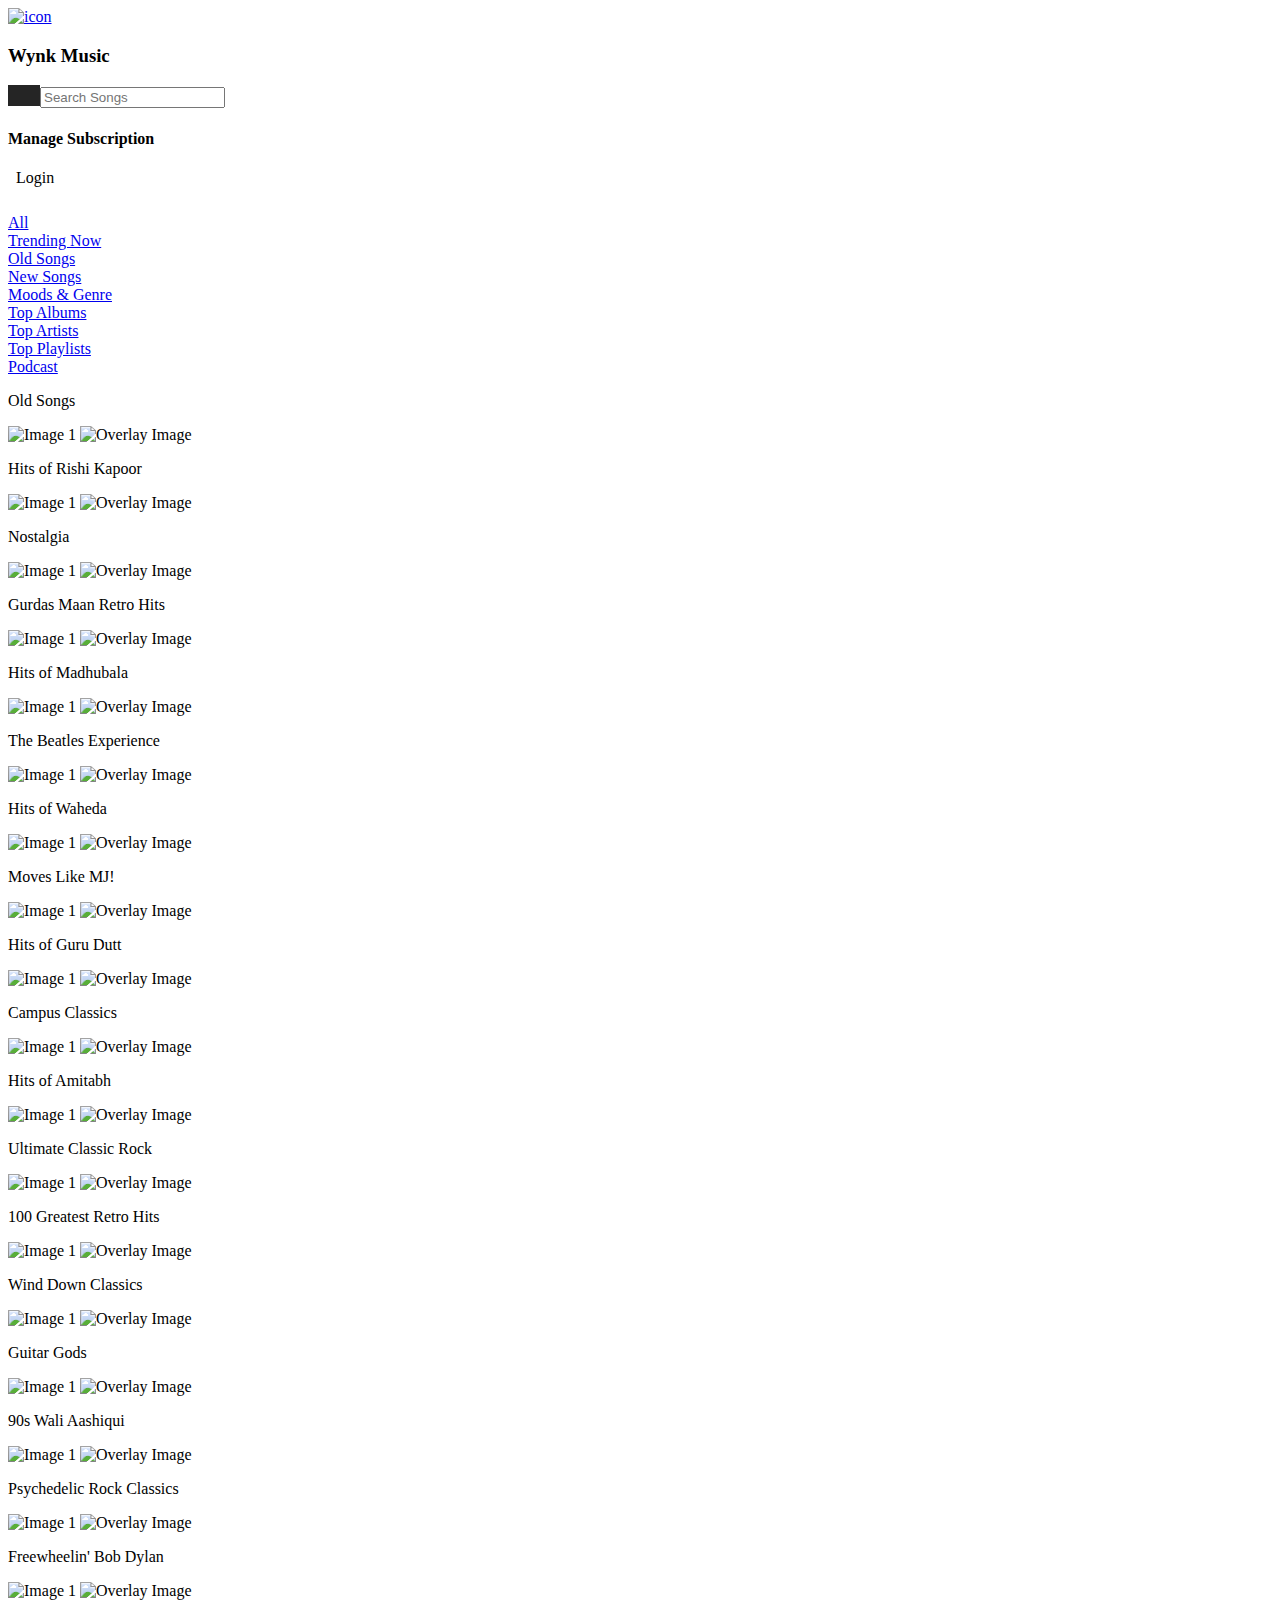
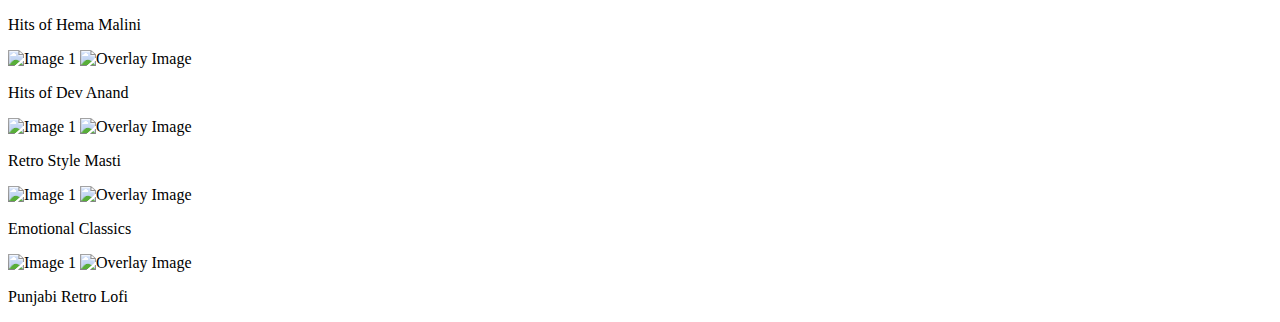
==== index.html @ 6cd2fac3 "Create index.html" ====
<!DOCTYPE html>
<html lang="en">

<head>
    <meta charset="UTF-8">
    <meta http-equiv="X-UA-Compatible" content="IE=edge">
    <meta name="viewport" content="width=device-width, initial-scale=1.0">
    <title>Old Songs-Play & Download Old Mp3 Songs for Free | WynkMusic
    </title>
    <link rel="stylesheet" href="style.css">
    <link rel="stylesheet" href="https://cdnjs.cloudflare.com/ajax/libs/font-awesome/6.4.2/css/all.min.css" integrity="sha512-z3gLpd7yknf1YoNbCzqRKc4qyor8gaKU1qmn+CShxbuBusANI9QpRohGBreCFkKxLhei6S9CQXFEbbKuqLg0DA==" crossorigin="anonymous" referrerpolicy="no-referrer" />
</head>

<body>
    <!-- header start -->
    <nav class="B-header">
        <!-- 1st navbar -->
            <div class="Bupper-nav">
                <div class="Blogo">
                    <a href="#"><img src="https://asset.brandfetch.io/idhXjxLF9g/idxvsamq5q.png?updated=1674455441748" alt="icon" class="img"></a>
                    <h3>Wynk Music
                    </h3>
                </div>
                <div class="Bnav-content">
                    <div class="input">
                        <i class="fa-solid fa-magnifying-glass " style="color: rgb(176,176,184); border-left: 2px; padding-left: 1rem;margin-right: 0;padding-right: 1rem; font-size: larger; background-color:rgb(37,37,37);"></i>
                        <input type="search" placeholder="Search Songs">
                    </div>
                    <div class="B-Manage">
                        <div class="rupee">
                            <i class="fa-solid fa-indian-rupee-sign" style="color: rgb(233,233,233); border-bottom:solid 2px 9e9d9d; border-radius: 10%; font-size:xx-small;"></i>
                        </div>
                        
                        <h4>Manage Subscription</h4>
                    </div>
                    <div class="login">
                        <div>
                        <i class="fa-regular fa-user" style="color: rgb(253,253,253); padding-right: 0.5rem;"></i>
                        Login
                        </div>
                        <i class="fa-solid fa-bars icon" style="color: rgb(255,255,255); font-size: 1.5rem; margin-left: 0.7rem;"></i>
                    </div>
                </div>
               
            </div>
        <!-- 2nd navbar -->
            <div class="Blower-nav">
                <div class="Bmenu">
                    <div class="Blist">
                        <a href="#" class="Bhome">
                            All
                        </a>
                    </div>
                    <div class="Blist">
                        <a href="#">
                            Trending Now
                        </a>
                    </div>
                    <div class="Blist">
                        <a href="#">
                            Old Songs
                        </a>
                    </div>
                    <div class="Blist">
                        <a href="#">
                            New Songs
                        </a>
                    </div>
                    <div class="Blistt">
                        <a href="#">
                            Moods & Genre
                            <i class="fa-solid fa-angle-down" style="color: #bfbfc0;"></i>
                        </a>
                    </div>
                    <div class="Blist">
                        <a href="#">
                            Top Albums
                        </a>
                        <i class="fa-solid fa-angle-down" style="color: #bfbfc0;"></i>
                    </div>
                    <div class="Blist">
                        <a href="#">
                            Top Artists
                        </a>
                    </div>
                    <div class="Blist">
                        <a href="#">
                            Top Playlists
                        </a>
                        <i class="fa-solid fa-angle-down" style="color: #bfbfc0;"></i>
                    </div>
                    <div class="Blist">
                        <a href="#">
                            Podcast
                        </a>
                    </div>
      
                </div>
            </div>
      
        </nav>
      
    <!-- header end -->


    <div class="old-songs">
        <p>Old Songs</p>
    </div>

    <div class="container">
        <div class="row">
            <div class="image-container">
                <img src="images/1.png" alt="Image 1" alt="Base Image" class="base-image">
                <img src="images/output-onlinepngtools.png" alt="Overlay Image" class="overlay-image">
                <p>Hits of Rishi Kapoor</p>
            </div>
            <div class="image-container">
                <img src="images/2.png" alt="Image 1" alt="Base Image" class="base-image">
                <img src="images/output-onlinepngtools.png" alt="Overlay Image" class="overlay-image">
                <p>Nostalgia</p>
            </div>
            <div class="image-container">
                <img src="images/3.png" alt="Image 1" alt="Base Image" class="base-image">
                <img src="images/output-onlinepngtools.png" alt="Overlay Image" class="overlay-image">
                <p>Gurdas Maan Retro Hits</p>
            </div>
            <div class="image-container">
                <img src="images/4.png" alt="Image 1" alt="Base Image" class="base-image">
                <img src="images/output-onlinepngtools.png" alt="Overlay Image" class="overlay-image">
                <p>Hits of Madhubala</p>
            </div>
            <div class="image-container">
                <img src="images/5.png" alt="Image 1" alt="Base Image" class="base-image">
                <img src="images/output-onlinepngtools.png" alt="Overlay Image" class="overlay-image">
                <p>The Beatles Experience</p>
            </div>
            <div class="image-container">
                <img src="images/6.png" alt="Image 1" alt="Base Image" class="base-image">
                <img src="images/output-onlinepngtools.png" alt="Overlay Image" class="overlay-image">
                <p>Hits of Waheda</p>
            </div>
        </div>

        <div class="row">
            <div class="image-container">
                <img src="images/7.png" alt="Image 1" alt="Base Image" class="base-image">
                <img src="images/output-onlinepngtools.png" alt="Overlay Image" class="overlay-image">
                <p>Moves Like MJ!</p>
            </div>
            <div class="image-container">
                <img src="images/8.png" alt="Image 1" alt="Base Image" class="base-image">
                <img src="images/output-onlinepngtools.png" alt="Overlay Image" class="overlay-image">
                <p>Hits of Guru Dutt</p>
            </div>
            <div class="image-container">
                <img src="images/9.png" alt="Image 1" alt="Base Image" class="base-image">
                <img src="images/output-onlinepngtools.png" alt="Overlay Image" class="overlay-image">
                <p>Campus Classics</p>
            </div>
            <div class="image-container">
                <img src="images/10.png" alt="Image 1" alt="Base Image" class="base-image">
                <img src="images/output-onlinepngtools.png" alt="Overlay Image" class="overlay-image">
                <p>Hits of Amitabh</p>
            </div>
            <div class="image-container">
                <img src="images/11.png" alt="Image 1" alt="Base Image" class="base-image">
                <img src="images/output-onlinepngtools.png" alt="Overlay Image" class="overlay-image">
                <p>Ultimate Classic Rock</p>
            </div>
            <div class="image-container">
                <img src="images/12.png" alt="Image 1" alt="Base Image" class="base-image">
                <img src="images/output-onlinepngtools.png" alt="Overlay Image" class="overlay-image">
                <p>100 Greatest Retro Hits</p>
            </div>
        </div>

        <div class="row">
            <div class="image-container">
                <img src="images/13.png" alt="Image 1" alt="Base Image" class="base-image">
                <img src="images/output-onlinepngtools.png" alt="Overlay Image" class="overlay-image">
                <p>Wind Down Classics</p>
            </div>
            <div class="image-container">
                <img src="images/14.png" alt="Image 1" alt="Base Image" class="base-image">
                <img src="images/output-onlinepngtools.png" alt="Overlay Image" class="overlay-image">
                <p>Guitar Gods</p>
            </div>
            <div class="image-container">
                <img src="images/15.png" alt="Image 1" alt="Base Image" class="base-image">
                <img src="images/output-onlinepngtools.png" alt="Overlay Image" class="overlay-image">
                <p>90s Wali Aashiqui</p>
            </div>
            <div class="image-container">
                <img src="images/16.png" alt="Image 1" alt="Base Image" class="base-image">
                <img src="images/output-onlinepngtools.png" alt="Overlay Image" class="overlay-image">
                <p>Psychedelic Rock Classics</p>
            </div>
            <div class="image-container">
                <img src="images/17.png" alt="Image 1" alt="Base Image" class="base-image">
                <img src="images/output-onlinepngtools.png" alt="Overlay Image" class="overlay-image">
                <p>Freewheelin' Bob Dylan</p>
            </div>
            <div class="image-container">
                <img src="images/18.png" alt="Image 1" alt="Base Image" class="base-image">
                <img src="images/output-onlinepngtools.png" alt="Overlay Image" class="overlay-image">
                <p>Hits of Hema Malini</p>
            </div>
        </div>

        <div class="row">
            <div class="image-container">
                <img src="images/19.png" alt="Image 1" alt="Base Image" class="base-image">
                <img src="images/output-onlinepngtools.png" alt="Overlay Image" class="overlay-image">
                <p>Hits of Dev Anand</p>
            </div>
            <div class="image-container">
                <img src="images/20.png" alt="Image 1" alt="Base Image" class="base-image">
                <img src="images/output-onlinepngtools.png" alt="Overlay Image" class="overlay-image">
                <p>Retro Style Masti</p>
            </div>
            <div class="image-container">
                <img src="images/21.png" alt="Image 1" alt="Base Image" class="base-image">
                <img src="images/output-onlinepngtools.png" alt="Overlay Image" class="overlay-image">
                <p>Emotional Classics</p>
            </div>
            <div class="image-container">
                <img src="images/22.png" alt="Image 1" alt="Base Image" class="base-image">
                <img src="images/output-onlinepngtools.png" alt="Overlay Image" class="overlay-image">
                <p>Punjabi Retro Lofi</p>
            </div>
        </div>
    </div>


</body>

</html>
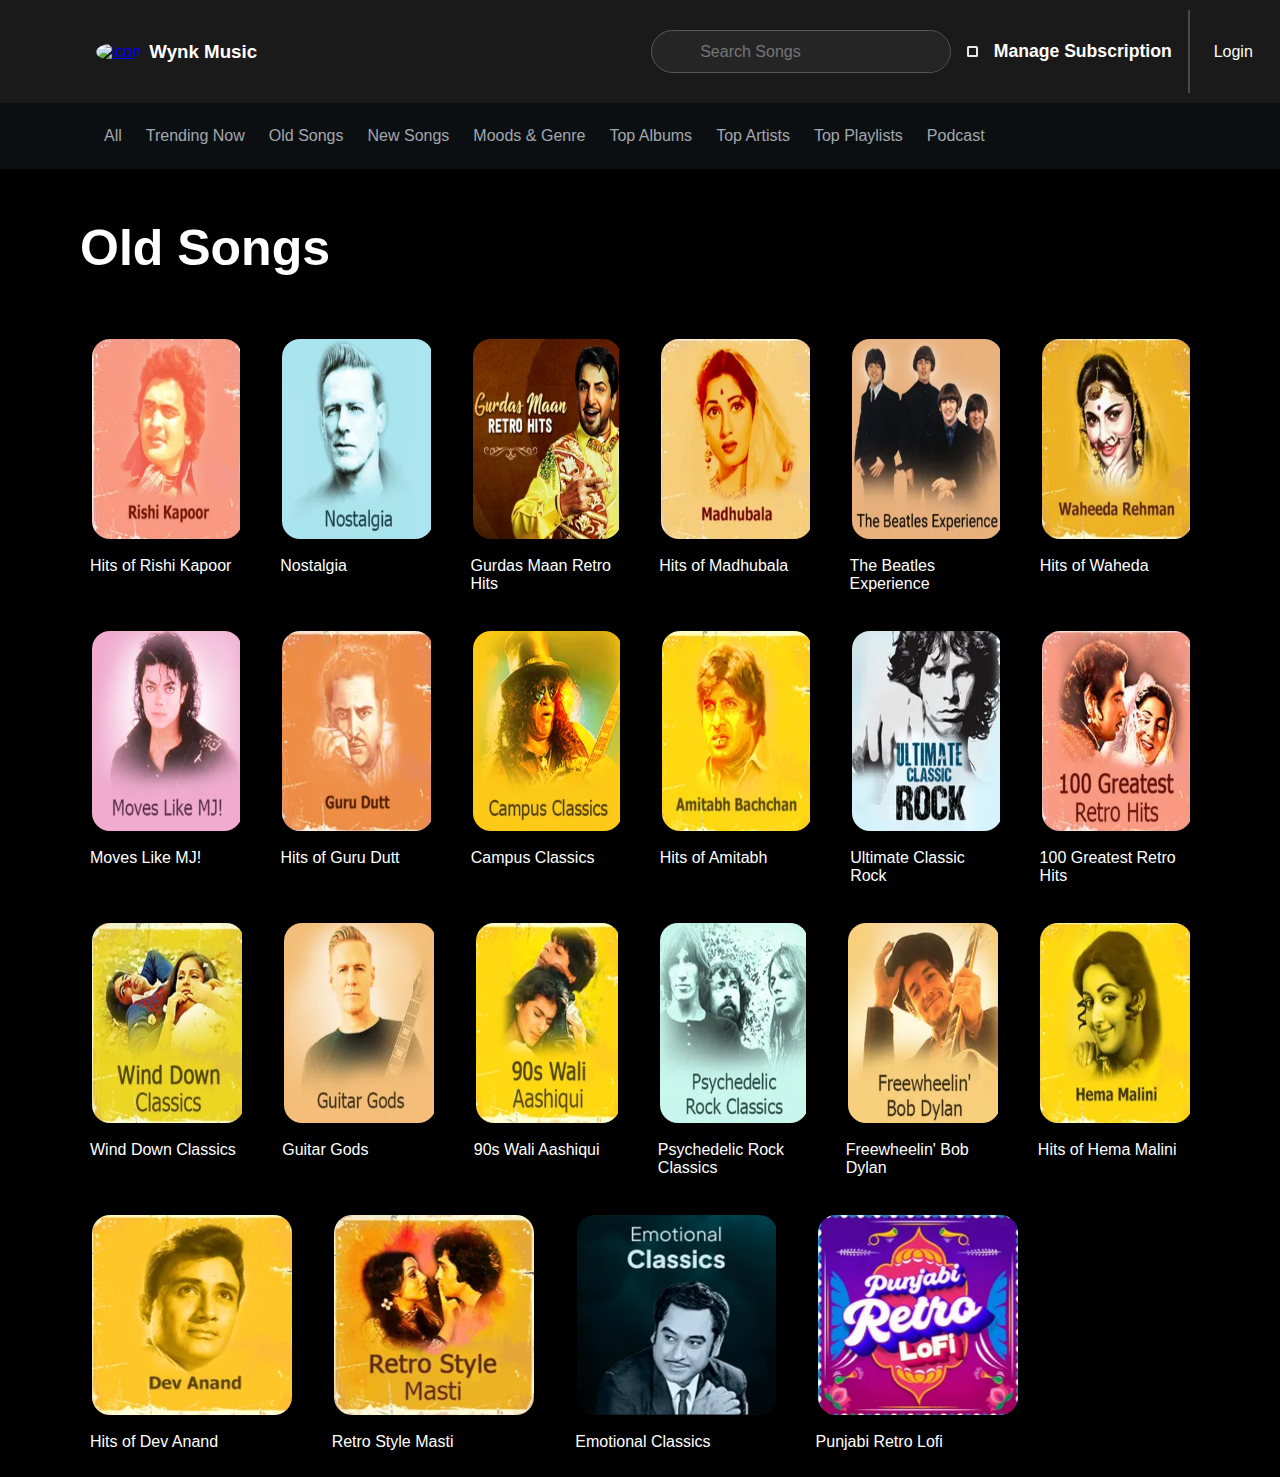
==== commit b89376be: "Update index.html" ====
--- a/index.html
+++ b/index.html
@@ -62,7 +62,7 @@
                         </a>
                     </div>
                     <div class="Blist">
-                        <a href="#">
+                        <a href="newSong.html">
                             New Songs
                         </a>
                     </div>
--- a/style.css
+++ b/style.css
@@ -0,0 +1,190 @@
+/* heade0r */
+.B-header{
+    width: 100%;
+    /* position: sticky; */
+    top:0;
+    /* background-color: rgba(0, 0, 0, 0.925); */
+}
+.B-header .Bupper-nav{
+    display: flex;
+    align-items: center;
+    justify-content: space-between;
+    width: 100%;
+    padding:0.6rem ;
+    padding-left: 6rem;
+    color: white;
+  /* background-image: linear-gradient(180deg,#1c1c1c,#1c1b1b 42.69%,#161616); */
+  background-color: rgb(27,26,26);  
+}
+.B-header .Blower-nav{
+    width: 100%;
+    background-color:rgb(12,15,18);
+    /* box-shadow: 10px 10px 5px rgb(8, 8, 8); */
+    padding-left: 5rem;
+}
+.B-header .Bupper-nav .Blogo{
+    display: flex;
+    color: white;
+    align-items: center;
+    gap: 0.5rem;
+    justify-content: space-between;
+}
+.B-header .Bupper-nav .Blogo:hover, .input:hover, .B-Manage:hover, .login:hover{
+    cursor: pointer;
+}
+.B-header .Bupper-nav .B-Manage:hover, .login div:hover{
+    opacity: 0.5;
+}
+.B-header .Bupper-nav .Blogo .img{
+    width: 3rem;
+    height: 3rem;
+    border-radius: 50%;
+}
+.B-header .Bupper-nav .Bnav-content{
+    display: flex;
+    justify-content: space-around;
+    gap: 1rem;
+    align-items: center;
+    margin-right: 6rem;
+}
+.B-header .Bupper-nav .Bnav-content .input{
+    border: solid 1px rgb(87,87,87);
+    border-radius: 2rem;
+    text-align: center;
+    padding-left: 1rem;
+    padding-top: 0;
+    overflow: hidden;
+    background-color: rgb(37,37,37);
+}
+.B-header .Bupper-nav .Bnav-content .input input{
+    border: none;
+    padding-bottom: 0.6;
+    padding: 0.7rem;
+    padding-left: 0;
+    padding-right: 2.7rem;
+    margin-left: 0;
+    color: rgb(135,135,147);
+    font-size:1rem;
+    font-weight: 300;
+    background-color: rgb(37,37,37);
+    text-align:start;
+}
+.B-header .Bupper-nav .Bnav-content .B-Manage{
+    display: flex;
+    align-items: center;
+    gap: 1rem;
+    padding-top: 0.5rem;
+    padding-bottom: 0.5rem;
+    border-right: solid 2px rgb(73,73,73);
+    padding-right: 1rem;
+}
+.B-header .Bupper-nav .Bnav-content .B-Manage .rupee{
+    border: solid 2px rgb(233,233,233);
+    border-radius: 15%;
+    display: flex;
+    align-items: center;
+    justify-content: center;
+    padding: 0.2rem;
+}
+.B-header .Bupper-nav .Bnav-content .login{
+    display: flex;
+    align-items: center;
+    gap: 1rem;
+    color:rgb(253,253,253); ;
+}
+.B-header .Bupper-nav .Bnav-content .B-Manage h4{
+    color:rgb(253,253,253);
+    font-size: 1.1rem;
+}
+.B-header .Blower-nav .Bmenu{
+    display: flex;
+    padding: 1.5rem;
+    gap: 1.5rem;
+    align-items: center;
+    font-weight: 300;
+}
+.B-header .Blower-nav .Bmenu a{
+    color:rgb(163,167,174) ;
+    text-decoration: none;
+    font-weight: 300;
+}
+.B-header .Blower-nav .Bmenu a:hover{
+    text-decoration: underline;
+}
+.B-header .Blower-nav .Bmenu .Bliste a{
+    color: white;
+    font-weight: 700;
+}
+
+/* header end */
+body {
+    font-family: Arial, sans-serif;
+    margin: 0;
+    padding: 0;
+    overflow-x: auto;
+    background-color: black;
+    /* Enables horizontal scrolling */
+}
+
+.old-songs {
+    font-weight: bold;
+    font-size: 50px;
+    font-family: Arial, Helvetica, sans-serif;
+    padding-left: 80px;
+    color: white;
+}
+
+p {
+    color: white;
+}
+
+.container {
+    margin: 0;
+    padding-left: 80px;
+    padding-right: 80px;
+    box-sizing: border-box;
+}
+
+.row {
+    display: flex;
+    gap: 20px;
+    margin-bottom: 0px;
+}
+
+.image-container {
+    margin: 10px;
+    text-align: left;
+    position: relative;
+    overflow: hidden;
+    /* Ensures the overlay stays within the bounds of the container */
+}
+
+.base-image,
+.overlay-image {
+    width: 100%;
+    height: auto;
+    display: block;
+    max-width: 200px;
+    height: 200px;
+    margin-bottom: 5px;
+    border: 2px solid black;
+    border-radius: 20px;
+}
+
+.overlay-image {
+    position: absolute;
+    top: 0;
+    left: 0;
+    opacity: 0;
+    /* Initially, the overlay image is invisible */
+    transition: opacity 0.3s;
+    /* Smooth transition effect */
+    box-shadow: 0 5px 15px rgba(0, 0, 0, 0.3);
+}
+
+.image-container:hover .overlay-image {
+    opacity: .68;
+    /* On hover, the overlay becomes semi-transparent */
+    cursor: pointer;
+
+}
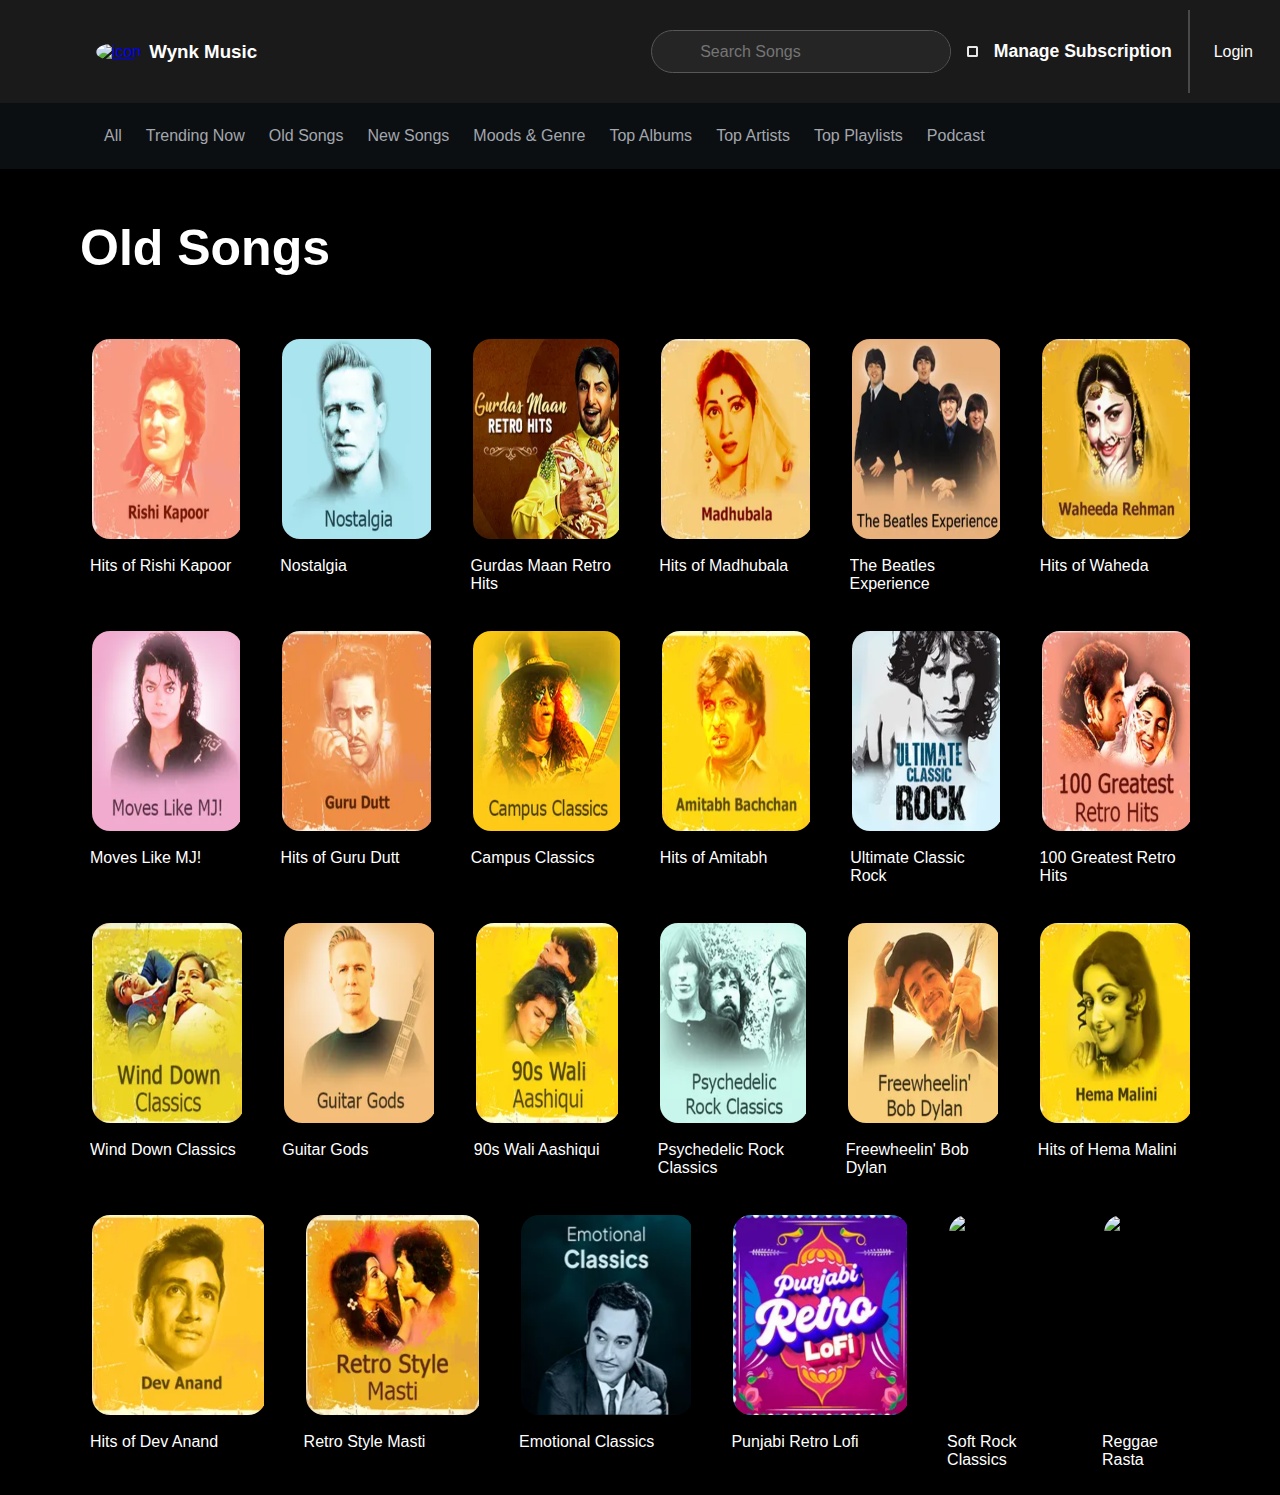
==== commit dfe2cfc4: "Update index.html" ====
--- a/index.html
+++ b/index.html
@@ -228,6 +228,16 @@
                 <img src="images/output-onlinepngtools.png" alt="Overlay Image" class="overlay-image">
                 <p>Punjabi Retro Lofi</p>
             </div>
+            <div class="image-container">
+                <img src="images/23.png" alt="Image 1" alt="Base Image" class="base-image">
+                <img src="images/output-onlinepngtools.png" alt="Overlay Image" class="overlay-image">
+                <p>Soft Rock Classics</p>
+            </div>
+            <div class="image-container">
+                <img src="images/24.png" alt="Image 1" alt="Base Image" class="base-image">
+                <img src="images/output-onlinepngtools.png" alt="Overlay Image" class="overlay-image">
+                <p>Reggae Rasta</p>
+            </div>
         </div>
     </div>
 
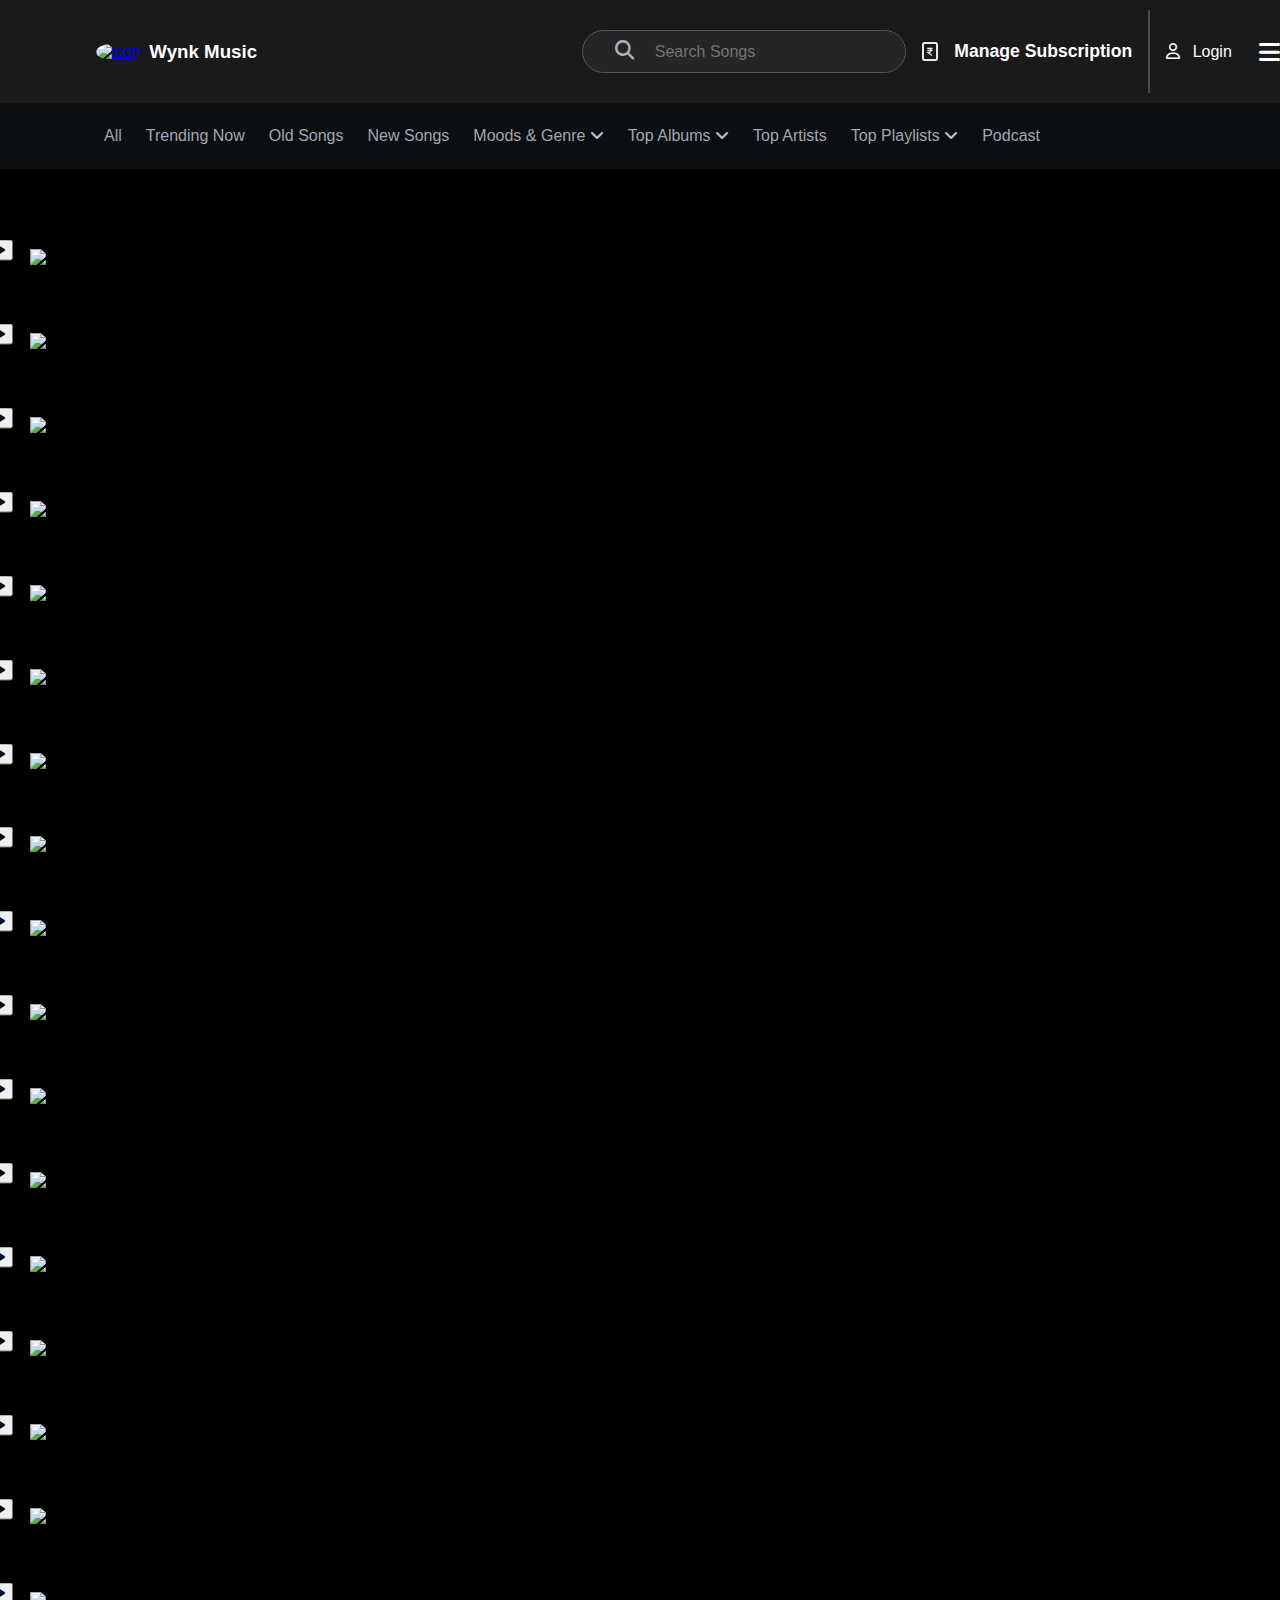
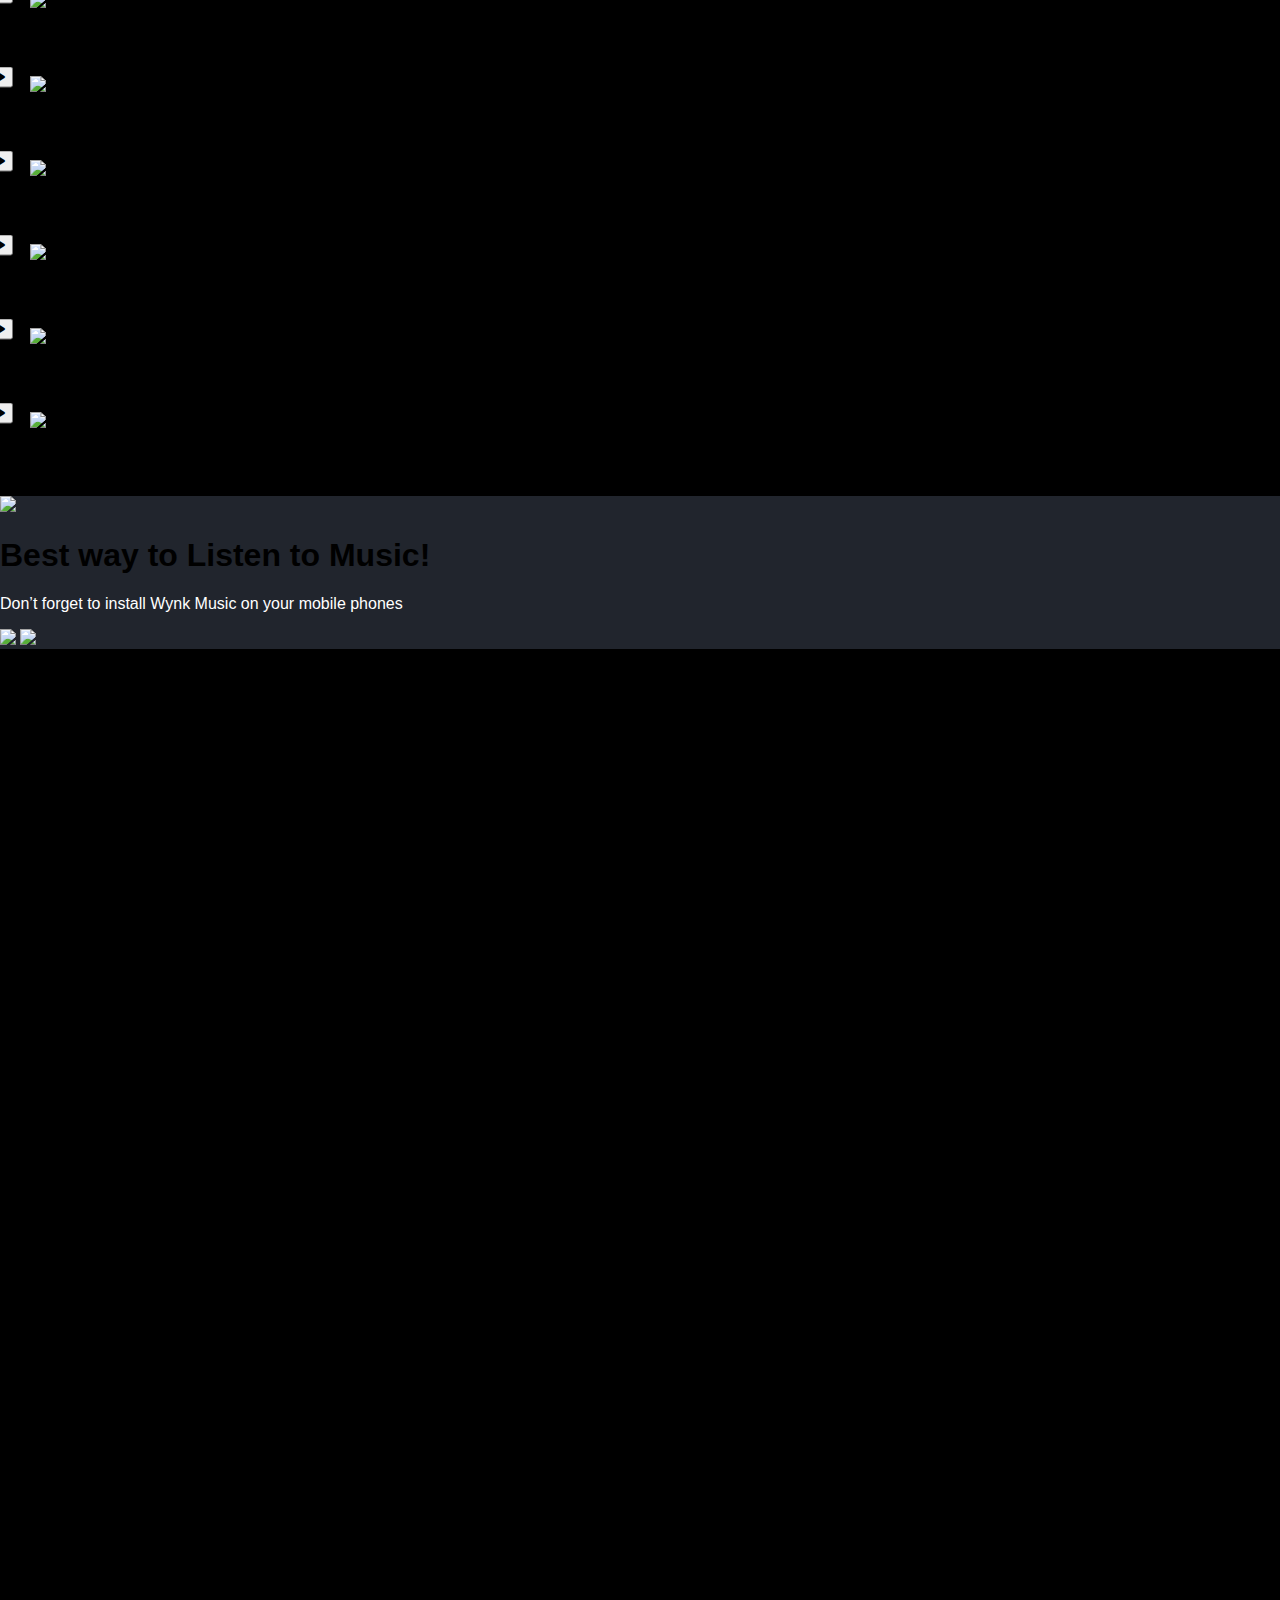
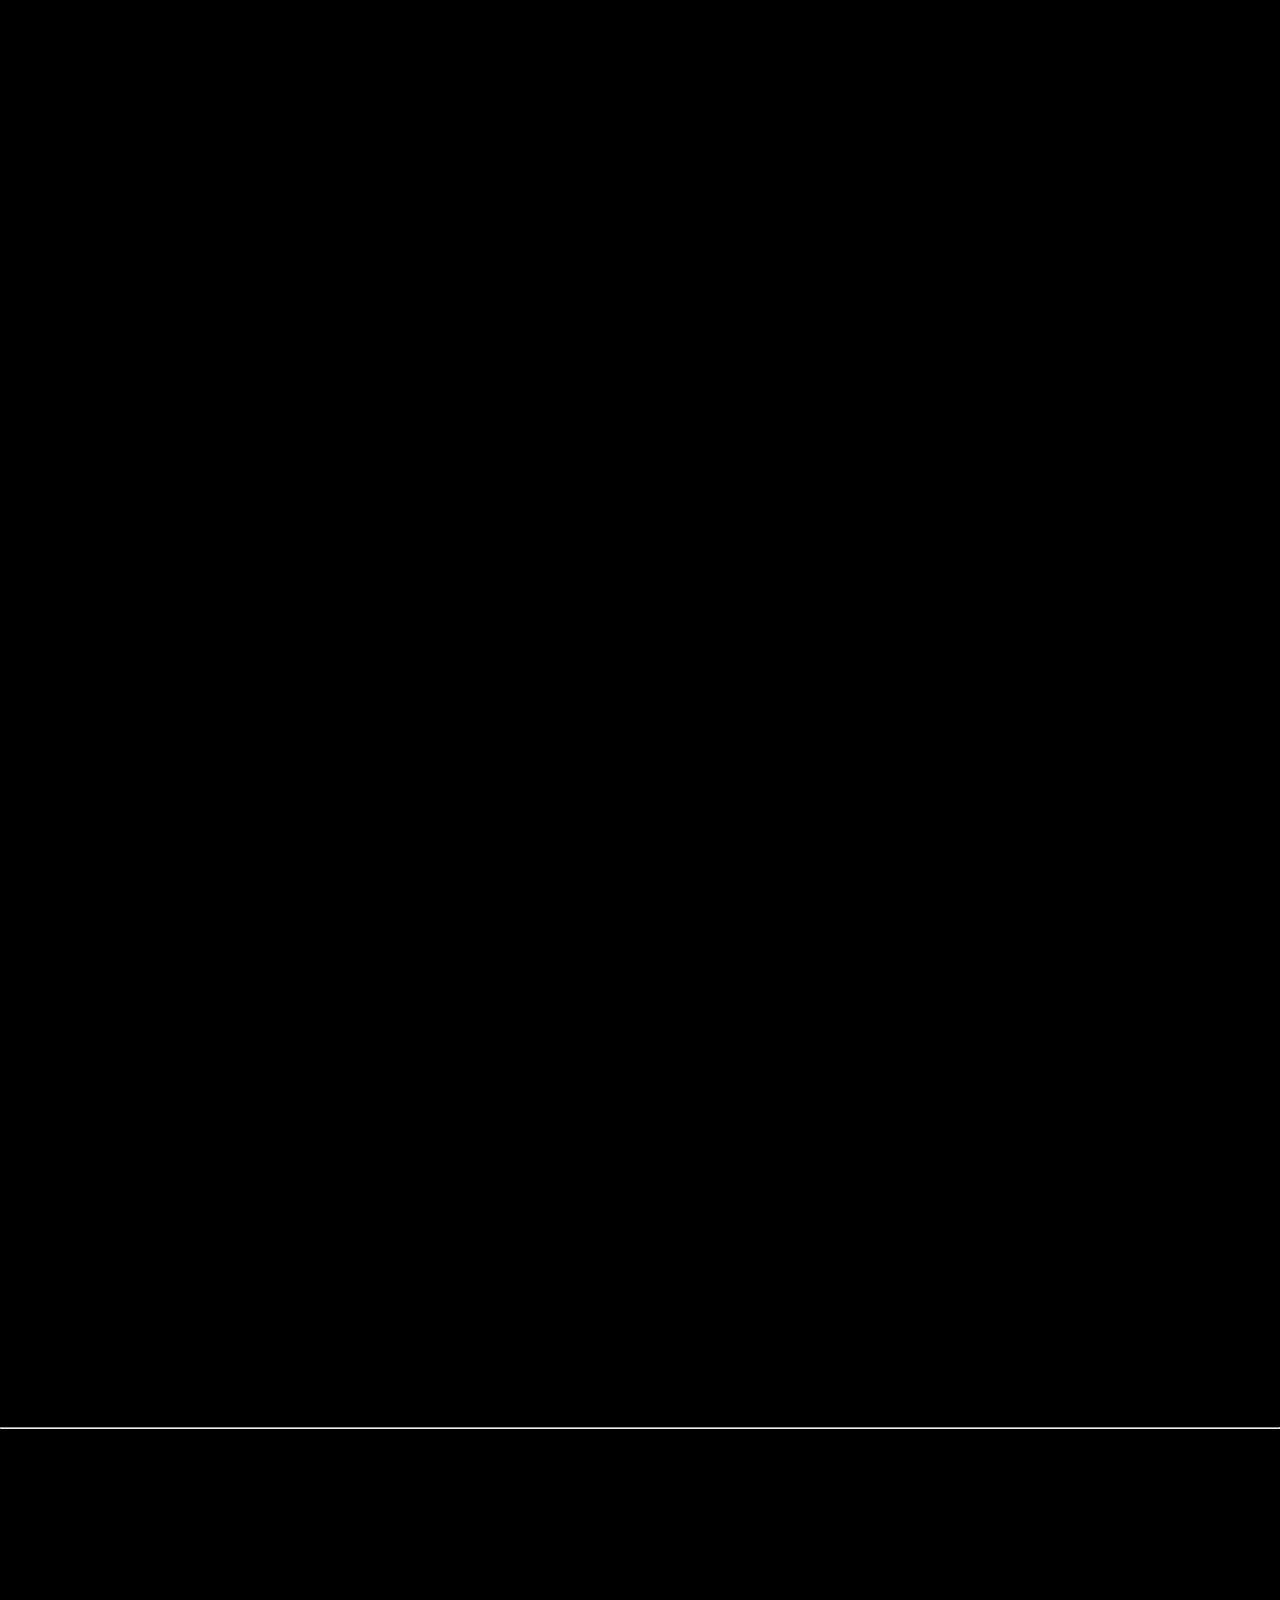
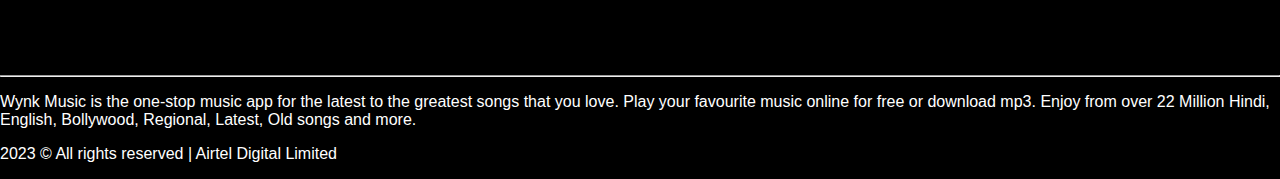
==== commit 16db1948: "Update index.html" ====
--- a/index.html
+++ b/index.html
@@ -9,9 +9,16 @@
     </title>
     <link rel="stylesheet" href="style.css">
     <link rel="stylesheet" href="https://cdnjs.cloudflare.com/ajax/libs/font-awesome/6.4.2/css/all.min.css" integrity="sha512-z3gLpd7yknf1YoNbCzqRKc4qyor8gaKU1qmn+CShxbuBusANI9QpRohGBreCFkKxLhei6S9CQXFEbbKuqLg0DA==" crossorigin="anonymous" referrerpolicy="no-referrer" />
+    <script src="https://cdn.tailwindcss.com"></script>
+    <link href="https://unpkg.com/aos@2.3.1/dist/aos.css" rel="stylesheet" />
+    <link
+      rel="stylesheet"
+      href="https://cdnjs.cloudflare.com/ajax/libs/font-awesome/6.4.2/css/all.min.css"
+    />
 </head>
 
-<body>
+<body background-color: #0C0F12;>
+
     <!-- header start -->
     <nav class="B-header">
         <!-- 1st navbar -->
@@ -101,146 +108,769 @@
         </nav>
       
     <!-- header end -->
-
-
-    <div class="old-songs">
-        <p>Old Songs</p>
+    <!-- Songs start -->
+    
+    <div class="h-full">
+        <div class="md:w-[86%] mx-auto sm:w-full md:px-0 px-4 mt-0 dark:text-white">
+            <div class="flex justify-between items-center mb-6">
+                <h1 class="text-white text-3xl font-semibold">New Releases</h1>
+            </div>
+    <div class="flex flex-wrap -mx-3">
+        <div class="relative mb-6 sm:w-2/4 max-[640px]:w-2/4 lg:w-1/6 md:w-1/4 px-3 flex-shrink-0 rounded-xl">
+            <span class="relative block">
+                <div>
+                    <button class=" top-2/4 cursor-pointer
+                    absolute left-2/4 text-red-500 bg-white px-4 py-2 text-xl rounded-full" 
+                    style="transform: translate(-50%,-50%); z-index: -100;">
+                        <i class="fa-solid fa-play"></i>
+                    </button>
+                    <img src="imagesOld/1.png"
+                    class="rounded-lg w-full cursor-pointer hover:opacity-20">
+                </div>
+                
+            </span>
+            <h6 class="text-white mt-1">Hits of Rishi Kapoor</h6>
+        </div>
+
+        <div class="relative mb-6 sm:w-2/4 max-[640px]:w-2/4 lg:w-1/6 md:w-1/4 px-3 flex-shrink-0 rounded-xl">
+            <span class="relative block">
+                <div>
+                    <button class=" top-2/4 cursor-pointer
+                    absolute left-2/4 text-red-500 bg-white px-4 py-2 text-xl rounded-full" 
+                    style="transform: translate(-50%,-50%); z-index: -100;">
+                        <i class="fa-solid fa-play"></i>
+                    </button>
+                    <img src="imagesOld/2.png"
+                    class="rounded-lg w-full cursor-pointer hover:opacity-20">
+                </div>
+                
+            </span>
+            <h6 class="text-white mt-1">Nostalgia</h6>
+        </div>
+
+        <div class="relative mb-6 sm:w-2/4 max-[640px]:w-2/4 lg:w-1/6 md:w-1/4 px-3 flex-shrink-0 rounded-xl">
+            <span class="relative block">
+                <div>
+                    <button class=" top-2/4 cursor-pointer
+                    absolute left-2/4 text-red-500 bg-white px-4 py-2 text-xl rounded-full" 
+                    style="transform: translate(-50%,-50%); z-index: -100;">
+                        <i class="fa-solid fa-play"></i>
+                    </button>
+                    <img src="imagesOld/3.png"
+                    class="rounded-lg w-full cursor-pointer hover:opacity-20">
+                </div>
+                
+            </span>
+            <h6 class="text-white mt-1">Gurdas Maan Retro Hits</h6>
+        </div>
+
+        <div class="relative mb-6 sm:w-2/4 max-[640px]:w-2/4 lg:w-1/6 md:w-1/4 px-3 flex-shrink-0 rounded-xl">
+            <span class="relative block">
+                <div>
+                    <button class=" top-2/4 cursor-pointer
+                    absolute left-2/4 text-red-500 bg-white px-4 py-2 text-xl rounded-full" 
+                    style="transform: translate(-50%,-50%); z-index: -100;">
+                        <i class="fa-solid fa-play"></i>
+                    </button>
+                    <img src="imagesOld/4.png"
+                    class="rounded-lg w-full cursor-pointer hover:opacity-20">
+                </div>
+                
+            </span>
+            <h6 class="text-white mt-1">Hits of Madhubala</h6>
+        </div>
+
+        <div class="relative mb-6 sm:w-2/4 max-[640px]:w-2/4 lg:w-1/6 md:w-1/4 px-3 flex-shrink-0 rounded-xl">
+            <span class="relative block">
+                <div>
+                    <button class=" top-2/4 cursor-pointer
+                    absolute left-2/4 text-red-500 bg-white px-4 py-2 text-xl rounded-full" 
+                    style="transform: translate(-50%,-50%); z-index: -100;">
+                        <i class="fa-solid fa-play"></i>
+                    </button>
+                    <img src="imagesOld/5.png"
+                    class="rounded-lg w-full cursor-pointer hover:opacity-20">
+                </div>
+                
+            </span>
+            <h6 class="text-white mt-1">The Beatles Experience</h6>
+        </div>
+
+        <div class="relative mb-6 sm:w-2/4 max-[640px]:w-2/4 lg:w-1/6 md:w-1/4 px-3 flex-shrink-0 rounded-xl">
+            <span class="relative block">
+                <div>
+                    <button class=" top-2/4 cursor-pointer
+                    absolute left-2/4 text-red-500 bg-white px-4 py-2 text-xl rounded-full" 
+                    style="transform: translate(-50%,-50%); z-index: -100;">
+                        <i class="fa-solid fa-play"></i>
+                    </button>
+                    <img src="imagesOld/6.png"
+                    class="rounded-lg w-full cursor-pointer hover:opacity-20">
+                </div>
+                
+            </span>
+            <h6 class="text-white mt-1">Hits of Waheda</h6>
+        </div>
+
+        <div class="relative mb-6 sm:w-2/4 max-[640px]:w-2/4 lg:w-1/6 md:w-1/4 px-3 flex-shrink-0 rounded-xl">
+            <span class="relative block">
+                <div>
+                    <button class=" top-2/4 cursor-pointer
+                    absolute left-2/4 text-red-500 bg-white px-4 py-2 text-xl rounded-full" 
+                    style="transform: translate(-50%,-50%); z-index: -100;">
+                        <i class="fa-solid fa-play"></i>
+                    </button>
+                    <img src="imagesOld/7.png"
+                    class="rounded-lg w-full cursor-pointer hover:opacity-20">
+                </div>
+                
+            </span>
+            <h6 class="text-white mt-1">Moves Like MJ!</h6>
+        </div>
+
+        <div class="relative mb-6 sm:w-2/4 max-[640px]:w-2/4 lg:w-1/6 md:w-1/4 px-3 flex-shrink-0 rounded-xl">
+            <span class="relative block">
+                <div>
+                    <button class=" top-2/4 cursor-pointer
+                    absolute left-2/4 text-red-500 bg-white px-4 py-2 text-xl rounded-full" 
+                    style="transform: translate(-50%,-50%); z-index: -100;">
+                        <i class="fa-solid fa-play"></i>
+                    </button>
+                    <img src="imagesOld/8.png"
+                    class="rounded-lg w-full cursor-pointer hover:opacity-20">
+                </div>
+                
+            </span>
+            <h6 class="text-white mt-1">Hits of Guru Dutt</h6>
+        </div>
+
+        <div class="relative mb-6 sm:w-2/4 max-[640px]:w-2/4 lg:w-1/6 md:w-1/4 px-3 flex-shrink-0 rounded-xl">
+            <span class="relative block">
+                <div>
+                    <button class=" top-2/4 cursor-pointer
+                    absolute left-2/4 text-red-500 bg-white px-4 py-2 text-xl rounded-full" 
+                    style="transform: translate(-50%,-50%); z-index: -100;">
+                        <i class="fa-solid fa-play"></i>
+                    </button>
+                    <img src="imagesOld/9.png"
+                    class="rounded-lg w-full cursor-pointer hover:opacity-20">
+                </div>
+                
+            </span>
+            <h6 class="text-white mt-1">Campus Classics</h6>
+        </div>
+
+        <div class="relative mb-6 sm:w-2/4 max-[640px]:w-2/4 lg:w-1/6 md:w-1/4 px-3 flex-shrink-0 rounded-xl">
+            <span class="relative block">
+                <div>
+                    <button class=" top-2/4 cursor-pointer
+                    absolute left-2/4 text-red-500 bg-white px-4 py-2 text-xl rounded-full" 
+                    style="transform: translate(-50%,-50%); z-index: -100;">
+                        <i class="fa-solid fa-play"></i>
+                    </button>
+                    <img src="imagesOld/10.png"
+                    class="rounded-lg w-full cursor-pointer hover:opacity-20">
+                </div>
+                
+            </span>
+            <h6 class="text-white mt-1">Hits of Amitabh</h6>
+        </div>
+
+        <div class="relative mb-6 sm:w-2/4 max-[640px]:w-2/4 lg:w-1/6 md:w-1/4 px-3 flex-shrink-0 rounded-xl">
+            <span class="relative block">
+                <div>
+                    <button class=" top-2/4 cursor-pointer
+                    absolute left-2/4 text-red-500 bg-white px-4 py-2 text-xl rounded-full" 
+                    style="transform: translate(-50%,-50%); z-index: -100;">
+                        <i class="fa-solid fa-play"></i>
+                    </button>
+                    <img src="imagesOld/11.png"
+                    class="rounded-lg w-full cursor-pointer hover:opacity-20">
+                </div>
+                
+            </span>
+            <h6 class="text-white mt-1">Ultimate Classic Rock</h6>
+        </div>
+
+        <div class="relative mb-6 sm:w-2/4 max-[640px]:w-2/4 lg:w-1/6 md:w-1/4 px-3 flex-shrink-0 rounded-xl">
+            <span class="relative block">
+                <div>
+                    <button class=" top-2/4 cursor-pointer
+                    absolute left-2/4 text-red-500 bg-white px-4 py-2 text-xl rounded-full" 
+                    style="transform: translate(-50%,-50%); z-index: -100;">
+                        <i class="fa-solid fa-play"></i>
+                    </button>
+                    <img src="imagesOld/12.png"
+                    class="rounded-lg w-full cursor-pointer hover:opacity-20">
+                </div>
+                
+            </span>
+            <h6 class="text-white mt-1">100 Greatest Retro Hits</h6>
+        </div>
+
+        <div class="relative mb-6 sm:w-2/4 max-[640px]:w-2/4 lg:w-1/6 md:w-1/4 px-3 flex-shrink-0 rounded-xl">
+            <span class="relative block">
+                <div>
+                    <button class=" top-2/4 cursor-pointer
+                    absolute left-2/4 text-red-500 bg-white px-4 py-2 text-xl rounded-full" 
+                    style="transform: translate(-50%,-50%); z-index: -100;">
+                        <i class="fa-solid fa-play"></i>
+                    </button>
+                    <img src="imagesOld/13.png"
+                    class="rounded-lg w-full cursor-pointer hover:opacity-20">
+                </div>
+                
+            </span>
+            <h6 class="text-white mt-1">Wind Down Classics</h6>
+        </div>
+
+        <div class="relative mb-6 sm:w-2/4 max-[640px]:w-2/4 lg:w-1/6 md:w-1/4 px-3 flex-shrink-0 rounded-xl">
+            <span class="relative block">
+                <div>
+                    <button class=" top-2/4 cursor-pointer
+                    absolute left-2/4 text-red-500 bg-white px-4 py-2 text-xl rounded-full" 
+                    style="transform: translate(-50%,-50%); z-index: -100;">
+                        <i class="fa-solid fa-play"></i>
+                    </button>
+                    <img src="imagesOld/14.png"
+                    class="rounded-lg w-full cursor-pointer hover:opacity-20">
+                </div>
+                
+            </span>
+            <h6 class="text-white mt-1">Guitar Gods</h6>
+        </div>
+
+        <div class="relative mb-6 sm:w-2/4 max-[640px]:w-2/4 lg:w-1/6 md:w-1/4 px-3 flex-shrink-0 rounded-xl">
+            <span class="relative block">
+                <div>
+                    <button class=" top-2/4 cursor-pointer
+                    absolute left-2/4 text-red-500 bg-white px-4 py-2 text-xl rounded-full" 
+                    style="transform: translate(-50%,-50%); z-index: -100;">
+                        <i class="fa-solid fa-play"></i>
+                    </button>
+                    <img src="imagesOld/15.png"
+                    class="rounded-lg w-full cursor-pointer hover:opacity-20">
+                </div>
+                
+            </span>
+            <h6 class="text-white mt-1">90s Wali Aashiqui</h6>
+        </div>
+
+        <div class="relative mb-6 sm:w-2/4 max-[640px]:w-2/4 lg:w-1/6 md:w-1/4 px-3 flex-shrink-0 rounded-xl">
+            <span class="relative block">
+                <div>
+                    <button class=" top-2/4 cursor-pointer
+                    absolute left-2/4 text-red-500 bg-white px-4 py-2 text-xl rounded-full" 
+                    style="transform: translate(-50%,-50%); z-index: -100;">
+                        <i class="fa-solid fa-play"></i>
+                    </button>
+                    <img src="imagesOld/16.png"
+                    class="rounded-lg w-full cursor-pointer hover:opacity-20">
+                </div>
+                
+            </span>
+            <h6 class="text-white mt-1">Psychedelic Rock Classics</h6>
+        </div>
+
+        <div class="relative mb-6 sm:w-2/4 max-[640px]:w-2/4 lg:w-1/6 md:w-1/4 px-3 flex-shrink-0 rounded-xl">
+            <span class="relative block">
+                <div>
+                    <button class=" top-2/4 cursor-pointer
+                    absolute left-2/4 text-red-500 bg-white px-4 py-2 text-xl rounded-full" 
+                    style="transform: translate(-50%,-50%); z-index: -100;">
+                        <i class="fa-solid fa-play"></i>
+                    </button>
+                    <img src="imagesOld/17.png"
+                    class="rounded-lg w-full cursor-pointer hover:opacity-20">
+                </div>
+                
+            </span>
+            <h6 class="text-white mt-1">Freewheelin' Bob Dylan</h6>
+        </div>
+
+        <div class="relative mb-6 sm:w-2/4 max-[640px]:w-2/4 lg:w-1/6 md:w-1/4 px-3 flex-shrink-0 rounded-xl">
+            <span class="relative block">
+                <div>
+                    <button class=" top-2/4 cursor-pointer
+                    absolute left-2/4 text-red-500 bg-white px-4 py-2 text-xl rounded-full" 
+                    style="transform: translate(-50%,-50%); z-index: -100;">
+                        <i class="fa-solid fa-play"></i>
+                    </button>
+                    <img src="imagesOld/18.png"
+                    class="rounded-lg w-full cursor-pointer hover:opacity-20">
+                </div>
+                
+            </span>
+            <h6 class="text-white mt-1">Hits of Hema Malini</h6>
+        </div>
+
+        <div class="relative mb-6 sm:w-2/4 max-[640px]:w-2/4 lg:w-1/6 md:w-1/4 px-3 flex-shrink-0 rounded-xl">
+            <span class="relative block">
+                <div>
+                    <button class=" top-2/4 cursor-pointer
+                    absolute left-2/4 text-red-500 bg-white px-4 py-2 text-xl rounded-full" 
+                    style="transform: translate(-50%,-50%); z-index: -100;">
+                        <i class="fa-solid fa-play"></i>
+                    </button>
+                    <img src="imagesOld/19.png"
+                    class="rounded-lg w-full cursor-pointer hover:opacity-20">
+                </div>
+                
+            </span>
+            <h6 class="text-white mt-1">Hits of Dev Anand</h6>
+        </div>
+
+        <div class="relative mb-6 sm:w-2/4 max-[640px]:w-2/4 lg:w-1/6 md:w-1/4 px-3 flex-shrink-0 rounded-xl">
+            <span class="relative block">
+                <div>
+                    <button class=" top-2/4 cursor-pointer
+                    absolute left-2/4 text-red-500 bg-white px-4 py-2 text-xl rounded-full" 
+                    style="transform: translate(-50%,-50%); z-index: -100;">
+                        <i class="fa-solid fa-play"></i>
+                    </button>
+                    <img src="imagesOld/20.png"
+                    class="rounded-lg w-full cursor-pointer hover:opacity-20">
+                </div>
+                
+            </span>
+            <h6 class="text-white mt-1">Retro Style Masti</h6>
+        </div>
+
+        <div class="relative mb-6 sm:w-2/4 max-[640px]:w-2/4 lg:w-1/6 md:w-1/4 px-3 flex-shrink-0 rounded-xl">
+            <span class="relative block">
+                <div>
+                    <button class=" top-2/4 cursor-pointer
+                    absolute left-2/4 text-red-500 bg-white px-4 py-2 text-xl rounded-full" 
+                    style="transform: translate(-50%,-50%); z-index: -100;">
+                        <i class="fa-solid fa-play"></i>
+                    </button>
+                    <img src="imagesOld/21.png"
+                    class="rounded-lg w-full cursor-pointer hover:opacity-20">
+                </div>
+                
+            </span>
+            <h6 class="text-white mt-1">Emotional Classics</h6>
+        </div>
+
+        <div class="relative mb-6 sm:w-2/4 max-[640px]:w-2/4 lg:w-1/6 md:w-1/4 px-3 flex-shrink-0 rounded-xl">
+            <span class="relative block">
+                <div>
+                    <button class=" top-2/4 cursor-pointer
+                    absolute left-2/4 text-red-500 bg-white px-4 py-2 text-xl rounded-full" 
+                    style="transform: translate(-50%,-50%); z-index: -100;">
+                        <i class="fa-solid fa-play"></i>
+                    </button>
+                    <img src="imagesOld/22.png"
+                    class="rounded-lg w-full cursor-pointer hover:opacity-20">
+                </div>
+                
+            </span>
+            <h6 class="text-white mt-1">Punjabi Retro Lofi</h6>
+        </div>
+
     </div>
-
-    <div class="container">
-        <div class="row">
-            <div class="image-container">
-                <img src="images/1.png" alt="Image 1" alt="Base Image" class="base-image">
-                <img src="images/output-onlinepngtools.png" alt="Overlay Image" class="overlay-image">
-                <p>Hits of Rishi Kapoor</p>
-            </div>
-            <div class="image-container">
-                <img src="images/2.png" alt="Image 1" alt="Base Image" class="base-image">
-                <img src="images/output-onlinepngtools.png" alt="Overlay Image" class="overlay-image">
-                <p>Nostalgia</p>
-            </div>
-            <div class="image-container">
-                <img src="images/3.png" alt="Image 1" alt="Base Image" class="base-image">
-                <img src="images/output-onlinepngtools.png" alt="Overlay Image" class="overlay-image">
-                <p>Gurdas Maan Retro Hits</p>
-            </div>
-            <div class="image-container">
-                <img src="images/4.png" alt="Image 1" alt="Base Image" class="base-image">
-                <img src="images/output-onlinepngtools.png" alt="Overlay Image" class="overlay-image">
-                <p>Hits of Madhubala</p>
-            </div>
-            <div class="image-container">
-                <img src="images/5.png" alt="Image 1" alt="Base Image" class="base-image">
-                <img src="images/output-onlinepngtools.png" alt="Overlay Image" class="overlay-image">
-                <p>The Beatles Experience</p>
-            </div>
-            <div class="image-container">
-                <img src="images/6.png" alt="Image 1" alt="Base Image" class="base-image">
-                <img src="images/output-onlinepngtools.png" alt="Overlay Image" class="overlay-image">
-                <p>Hits of Waheda</p>
-            </div>
-        </div>
-
-        <div class="row">
-            <div class="image-container">
-                <img src="images/7.png" alt="Image 1" alt="Base Image" class="base-image">
-                <img src="images/output-onlinepngtools.png" alt="Overlay Image" class="overlay-image">
-                <p>Moves Like MJ!</p>
-            </div>
-            <div class="image-container">
-                <img src="images/8.png" alt="Image 1" alt="Base Image" class="base-image">
-                <img src="images/output-onlinepngtools.png" alt="Overlay Image" class="overlay-image">
-                <p>Hits of Guru Dutt</p>
-            </div>
-            <div class="image-container">
-                <img src="images/9.png" alt="Image 1" alt="Base Image" class="base-image">
-                <img src="images/output-onlinepngtools.png" alt="Overlay Image" class="overlay-image">
-                <p>Campus Classics</p>
-            </div>
-            <div class="image-container">
-                <img src="images/10.png" alt="Image 1" alt="Base Image" class="base-image">
-                <img src="images/output-onlinepngtools.png" alt="Overlay Image" class="overlay-image">
-                <p>Hits of Amitabh</p>
-            </div>
-            <div class="image-container">
-                <img src="images/11.png" alt="Image 1" alt="Base Image" class="base-image">
-                <img src="images/output-onlinepngtools.png" alt="Overlay Image" class="overlay-image">
-                <p>Ultimate Classic Rock</p>
-            </div>
-            <div class="image-container">
-                <img src="images/12.png" alt="Image 1" alt="Base Image" class="base-image">
-                <img src="images/output-onlinepngtools.png" alt="Overlay Image" class="overlay-image">
-                <p>100 Greatest Retro Hits</p>
-            </div>
-        </div>
-
-        <div class="row">
-            <div class="image-container">
-                <img src="images/13.png" alt="Image 1" alt="Base Image" class="base-image">
-                <img src="images/output-onlinepngtools.png" alt="Overlay Image" class="overlay-image">
-                <p>Wind Down Classics</p>
-            </div>
-            <div class="image-container">
-                <img src="images/14.png" alt="Image 1" alt="Base Image" class="base-image">
-                <img src="images/output-onlinepngtools.png" alt="Overlay Image" class="overlay-image">
-                <p>Guitar Gods</p>
-            </div>
-            <div class="image-container">
-                <img src="images/15.png" alt="Image 1" alt="Base Image" class="base-image">
-                <img src="images/output-onlinepngtools.png" alt="Overlay Image" class="overlay-image">
-                <p>90s Wali Aashiqui</p>
-            </div>
-            <div class="image-container">
-                <img src="images/16.png" alt="Image 1" alt="Base Image" class="base-image">
-                <img src="images/output-onlinepngtools.png" alt="Overlay Image" class="overlay-image">
-                <p>Psychedelic Rock Classics</p>
-            </div>
-            <div class="image-container">
-                <img src="images/17.png" alt="Image 1" alt="Base Image" class="base-image">
-                <img src="images/output-onlinepngtools.png" alt="Overlay Image" class="overlay-image">
-                <p>Freewheelin' Bob Dylan</p>
-            </div>
-            <div class="image-container">
-                <img src="images/18.png" alt="Image 1" alt="Base Image" class="base-image">
-                <img src="images/output-onlinepngtools.png" alt="Overlay Image" class="overlay-image">
-                <p>Hits of Hema Malini</p>
-            </div>
-        </div>
-
-        <div class="row">
-            <div class="image-container">
-                <img src="images/19.png" alt="Image 1" alt="Base Image" class="base-image">
-                <img src="images/output-onlinepngtools.png" alt="Overlay Image" class="overlay-image">
-                <p>Hits of Dev Anand</p>
-            </div>
-            <div class="image-container">
-                <img src="images/20.png" alt="Image 1" alt="Base Image" class="base-image">
-                <img src="images/output-onlinepngtools.png" alt="Overlay Image" class="overlay-image">
-                <p>Retro Style Masti</p>
-            </div>
-            <div class="image-container">
-                <img src="images/21.png" alt="Image 1" alt="Base Image" class="base-image">
-                <img src="images/output-onlinepngtools.png" alt="Overlay Image" class="overlay-image">
-                <p>Emotional Classics</p>
-            </div>
-            <div class="image-container">
-                <img src="images/22.png" alt="Image 1" alt="Base Image" class="base-image">
-                <img src="images/output-onlinepngtools.png" alt="Overlay Image" class="overlay-image">
-                <p>Punjabi Retro Lofi</p>
-            </div>
-            <div class="image-container">
-                <img src="images/23.png" alt="Image 1" alt="Base Image" class="base-image">
-                <img src="images/output-onlinepngtools.png" alt="Overlay Image" class="overlay-image">
-                <p>Soft Rock Classics</p>
-            </div>
-            <div class="image-container">
-                <img src="images/24.png" alt="Image 1" alt="Base Image" class="base-image">
-                <img src="images/output-onlinepngtools.png" alt="Overlay Image" class="overlay-image">
-                <p>Reggae Rasta</p>
-            </div>
+</div>
+</div>
+    
+<!-- footer part -->
+
+<!-- Footer Section -->
+<div class="md:w-[86%] mx-auto sm:w-full md:px-0 px-4 mt-5 dark:text-white">
+    <!-- Banner -->
+    <div style="background-color: #21252D;" class="mb-10 rounded flex justify-between p-6 items-center">
+        <div class="flex items-center gap-3">
+            <div> 
+                <img class="rounded-full w-14 max-[1024px]:hidden" src="https://asset.brandfetch.io/idhXjxLF9g/idxvsamq5q.png?updated=1674455441748">
+            </div>
+            <div class="text-white">
+                <h1 class="font-semibold text-xl cursor-pointer">Best way to Listen to Music!</h1>
+                <p class="text-sm font-normal cursor-pointer">Don’t forget to install Wynk Music on your mobile phones</p>
+            </div>
+            </div>
+            <div class="flex gap-3 max-[768px]:hidden">
+            <img src="https://wynk.in/_next/static/media/play-store.28ce99c9.png">
+            <img src="https://wynk.in/_next/static/media/apple-store.fd317c9d.png">
         </div>
     </div>
 
+    <div class="grid grid-cols-4 gap-4 max-[768px]:hidden">
+        <div>
+            <h1 class="text-white font-semibold text-sm">LATEST SONGS</h1>
+            <div class="text-gray-500 font-medium text-xs leading-6 mt-3 mb-5">
+                <span class="hover:text-white cursor-pointer">Not Ramaiya Vastavaiya (From "Jawan")  |</span>  
+                <span class="hover:text-white cursor-pointer">Kanhaiya Twitter Pe Aaja (From "The Great Indian Family")  |</span>  
+                <span class="hover:text-white cursor-pointer">Nusta Paisa  |</span>
+                <span class="hover:text-white cursor-pointer">Saure Ghar (From "Yaariyan 2")  |</span>
+                <span class="hover:text-white cursor-pointer">Chaleya (From "Jawan")  |</span>
+                <span class="hover:text-white cursor-pointer">CROWN  |</span>      
+                <span class="hover:text-white cursor-pointer">Saawan Aa Gaya  |</span>  
+                <span class="hover:text-white cursor-pointer">Angnaa |</span>
+                <span class="hover:text-white cursor-pointer">Tere Naina  |</span>
+                <span class="hover:text-white cursor-pointer">Over You  |</span>
+                <span class="hover:text-white cursor-pointer">Jamnapaar  |</span>
+                <span class="hover:text-white cursor-pointer">Gone Girl  |</span>
+                <span class="hover:text-white cursor-pointer">Fantasy  |</span>
+                <span class="hover:text-white cursor-pointer">Kyun Karu Fikar  |</span>
+                <span class="hover:text-white cursor-pointer">Naach</span>     
+            </div>
+        </div>
+        <div>
+            <h1 class="text-white font-semibold text-sm">REGIONAL PLAYLISTS</H1>
+            <div class="text-gray-500 font-medium text-xs leading-6 mt-3 mb-5">
+                <span class="hover:text-white cursor-pointer">New Bengali Songs  |</span> 
+                <span class="hover:text-white cursor-pointer">New Bhojpuri Songs  |</span> 
+                <span class="hover:text-white cursor-pointer">New English Songs  | </span>
+                <span class="hover:text-white cursor-pointer">New Haryanvi Songs  |</span>
+                <span class="hover:text-white cursor-pointer">New Hindi Songs   | </span>
+
+<span class="hover:text-white cursor-pointer">New Kannada Songs  | </span>
+                <span class="hover:text-white cursor-pointer">New Marathi Songs  | </span>
+                <span class="hover:text-white cursor-pointer">New Punjabi Songs  | </span>
+                <span class="hover:text-white cursor-pointer">New Tamil Songs  | </span>
+                <span class="hover:text-white cursor-pointer">New Telugu Songs |</span>
+                <span class="hover:text-white cursor-pointer">New Odia Songs  | </span>
+                <span class="hover:text-white cursor-pointer">New Rajasthani Songs  |</span>
+                <span class="hover:text-white cursor-pointer">New Gujarati Songs  |</span>
+                <span class="hover:text-white cursor-pointer">New Assamese Songs</span>
+            </div>
+        </div>
+        <div>
+            <h1 class="text-white font-semibold text-sm">TRENDING SONGS</H1>
+                <div class="text-gray-500 font-medium text-xs leading-6 mt-3 mb-5">
+                    <span class="hover:text-white cursor-pointer">Heeriye (feat. Arijit Singh)  |</span> 
+                    <span class="hover:text-white cursor-pointer">Zihaal e Miskin  |</span> 
+                    <span class="hover:text-white cursor-pointer">Chaleya (From "Jawan")  |</span>  
+                    <span class="hover:text-white cursor-pointer">Apna Bana Le  |</span>  
+                    <span class="hover:text-white cursor-pointer">Hukum - Thalaivar Alappara (From "Jailer")  |</span> 
+                    <span class="hover:text-white cursor-pointer">Dil Jhoom |</span>  
+                    <span class="hover:text-white cursor-pointer">Phir Aur Kya Chahiye (From "Zara Hatke Zara Bachke")  |</span> 
+                    <span class="hover:text-white cursor-pointer">Guli Mata  |</span>  
+                    <span class="hover:text-white cursor-pointer">Tere Vaaste (From "Zara Hatke Zara Bachke")  |</span>  
+                    <span class="hover:text-white cursor-pointer">Ram Siya Ram (From "Adipurush") |</span> 
+                    <span class="hover:text-white cursor-pointer">Udd Jaa Kaale Kaava  |</span>  
+                    <span class="hover:text-white cursor-pointer">Yaar Ka Sataya Hua Hai |</span>  
+                    <span class="hover:text-white cursor-pointer">Cheques  |</span>  
+                    <span class="hover:text-white cursor-pointer">Chal Tere Ishq Mein  |</span>  
+                    <span class="hover:text-white cursor-pointer">Tum Kya Mile (From "Rocky Aur Rani Kii Prem Kahaani")</span>
+                </div>
+        </div>
+        <div>
+            <h1 class="text-white font-semibold text-sm">TOP ARTISTS</H1>
+            <div class="text-gray-500 font-medium text-xs leading-6 mt-3 mb-5">
+                <span class="hover:text-white cursor-pointer">Guru Randhawa  |</span>
+                <span class="hover:text-white cursor-pointer">Arijit Singh  |</span>
+                <span class="hover:text-white cursor-pointer">Atif Aslam  |</span>
+                <span class="hover:text-white cursor-pointer">Justin Bieber  |</span>
+                <span class="hover:text-white cursor-pointer">Gulzar  |</span>
+                <span class="hover:text-white cursor-pointer">Armaan Malik  |</span>
+                <span class="hover:text-white cursor-pointer">Sidhu Moose Wala  |</span>
+                <span class="hover:text-white cursor-pointer">Alan Walker  |</span>
+                <span class="hover:text-white cursor-pointer">Udit Narayan  |</span>
+
+<span class="hover:text-white cursor-pointer">Sonu Nigam  |</span>
+                <span class="hover:text-white cursor-pointer">Sid Sriram  |</span>
+                <span class="hover:text-white cursor-pointer">Akhil  |</span>
+                <span class="hover:text-white cursor-pointer">Darshan Raval  |</span>
+                <span class="hover:text-white cursor-pointer">Shreya Ghoshal  |</span>
+                <span class="hover:text-white cursor-pointer"> Alka Yagnik</span>         
+            </div>
+        </div>
+        <div>
+            <h1 class="text-white font-semibold text-sm">LATEST ALBUMS</H1>
+                <div class="text-gray-500 font-medium text-xs leading-6 mt-3 mb-5">
+                    <span class="hover:text-white cursor-pointer">Speak Now (Taylor's Version)  |</span>  
+                    <span class="hover:text-white cursor-pointer">Dream Girl 2  |</span>  
+                    <span class="hover:text-white cursor-pointer">Vikram Original Motion Picture Soundtrack  |</span>  
+                    <span class="hover:text-white cursor-pointer">Shubh Vivah  |</span>  
+                    <span class="hover:text-white cursor-pointer">Thallumaala  |</span>
+                    <span class="hover:text-white cursor-pointer">Pushpa - The Rise  |</span>
+                    <span class="hover:text-white cursor-pointer">Ninna Sanihake  |</span>
+                    <span class="hover:text-white cursor-pointer">Praktan |</span>
+                    <span class="hover:text-white cursor-pointer">No Name  |</span>
+                    <span class="hover:text-white cursor-pointer">Bhavartha Mauli  |</span>
+                    <span class="hover:text-white cursor-pointer">Yuva Sarkar  |</span>
+                    <span class="hover:text-white cursor-pointer">Mal mahu jiban mati  |</span>
+                    <span class="hover:text-white cursor-pointer">You & I</span>        
+            </div>
+        </div>
+        <div>
+            <h1 class="text-white font-semibold text-sm">EXPLORE MUSIC GENRES</H1>
+                <div class="text-gray-500 font-medium text-xs leading-6 mt-3 mb-5">
+                    <span class="hover:text-white cursor-pointer">Rock Songs  |</span> 
+                    <span class="hover:text-white cursor-pointer">Patriotic songs  |</span>   
+                    <span class="hover:text-white cursor-pointer">Sufi Music  |</span>  
+                    <span class="hover:text-white cursor-pointer">Ghazals  |</span>  
+                    <span class="hover:text-white cursor-pointer">Workout Music  |</span>  
+                    <span class="hover:text-white cursor-pointer">Devotional Songs  |</span>  
+                    <span class="hover:text-white cursor-pointer">Sad Songs  |</span>  
+                    <span class="hover:text-white cursor-pointer">DJ Songs</span>
+            </div>
+        </div>
+        <div>
+            <h1 class="text-white font-semibold text-sm">OLD SONGS</H1>
+                <div class="text-gray-500 font-medium text-xs leading-6 mt-3 mb-5">
+                    <span class="hover:text-white cursor-pointer">Old  Songs  |</span>  
+                    <span class="hover:text-white cursor-pointer">Old Hindi Songs  |</span>  
+                    <span class="hover:text-white cursor-pointer">Old English Songs  |</span>  
+                    <span class="hover:text-white cursor-pointer">Old Punjabi Songs  |</span>
+
+<span class="hover:text-white cursor-pointer">Old Telugu Songs  |</span>  
+                    <span class="hover:text-white cursor-pointer">Old Tamil Songs  |</span>
+                    <span class="hover:text-white cursor-pointer">Old Bengali Songs  |</span>
+                    <span class="hover:text-white cursor-pointer">Old Malayalam Songs  |</span>
+                    <span class="hover:text-white cursor-pointer">Old Kannada Songs</span>   
+            </div>
+        </div>
+        <div>
+            <h1 class="text-white font-semibold text-sm">SONGS WITH LYRICS</H1>
+                <div class="text-gray-500 font-medium text-xs leading-6 mt-3 mb-5">
+                    <span class="hover:text-white cursor-pointer">Coca Cola  |</span>  
+                    <span class="hover:text-white cursor-pointer">Bom Diggy Diggy  |</span>  
+                    <span class="hover:text-white cursor-pointer">Machayenge  |</span>  
+                    <span class="hover:text-white cursor-pointer">Tera Yaar Hoon Main  |</span>  
+                    <span class="hover:text-white cursor-pointer">Kar Gayi Chull (From "Kapoor & Sons (Since 1921)") |</span>  
+                    <span class="hover:text-white cursor-pointer">Morni Banke  |</span>  
+                    <span class="hover:text-white cursor-pointer">Chalti Hai Kya 9 Se 12  |</span>  
+                    <span class="hover:text-white cursor-pointer">Hawayein</span>
+            </div>
+        </div>
+        <div>
+            <h1 class="text-white font-semibold text-sm">WYNK TOP HITS</H1>
+                <div class="text-gray-500 font-medium text-xs leading-6 mt-3 mb-5">
+                    <span class="hover:text-white cursor-pointer">Top 20 Bollywood Songs  |</span>  
+                    <span class="hover:text-white cursor-pointer">Wynk Top 100 Songs  |</span>  
+                    <span class="hover:text-white cursor-pointer">Top 20 English Songs  |</span> 
+                    <span class="hover:text-white cursor-pointer">Trending Reels Songs</span>
+            </div>
+        </div>
+        <div>
+            <h1 class="text-white font-semibold text-sm">DEVOTIONAL SONGS</H1>
+                <div class="text-gray-500 font-medium text-xs leading-6 mt-3 mb-5">
+                    <span class="hover:text-white cursor-pointer">Ganesh Ji Ki Aarti  |</span>  
+                    <span class="hover:text-white cursor-pointer">Laxmi Ji Ki Aarti  |</span>  
+                    <span class="hover:text-white cursor-pointer">Shri Hanuman Chalisa  |</span>  
+                    <span class="hover:text-white cursor-pointer">Shiv Bhajan  |</span>  
+                    <span class="hover:text-white cursor-pointer">Gurbani  |</span>
+                    <span class="hover:text-white cursor-pointer">Gurbani Shabad  |</span>
+                    <span class="hover:text-white cursor-pointer">Islamic Songs  |</span>
+                    <span class="hover:text-white cursor-pointer">Jesus Songs  |</span>
+                    <span class="hover:text-white cursor-pointer">Christian Songs</span>      
+            </div>
+        </div>
+        <div>
+            <h1 class="text-white font-semibold text-sm">JOIN WYNK FOR ARTISTS</H1>
+                <div class="text-gray-500 font-medium text-xs leading-6 mt-3 mb-5">
+                    <span class="hover:text-white cursor-pointer">Wynk Studio  |</span>  
+                    <span class="hover:text-white cursor-pointer">Wynk Studio for Artists</span>
+            </div>
+        </div>
+    </div>
+
+<!-- Footer Grid -->
+<div class="md:hidden max-[768px]:block">
+<div>
+<h1 class="text-white font-semibold text-sm">LATEST SONGS</h1>
+<div class="text-gray-500 font-medium text-xs leading-6 mt-3 mb-5">
+    <span class="hover:text-white cursor-pointer">Not Ramaiya Vastavaiya (From "Jawan")  |</span>  
+    <span class="hover:text-white cursor-pointer">Kanhaiya Twitter Pe Aaja (From "The Great Indian Family")  |</span>  
+    <span class="hover:text-white cursor-pointer">Nusta Paisa  |</span>
+    <span class="hover:text-white cursor-pointer">Saure Ghar (From "Yaariyan 2")  |</span>
+    <span class="hover:text-white cursor-pointer">Chaleya (From "Jawan")  |</span>
+    <span class="hover:text-white cursor-pointer">CROWN  |</span>      
+    <span class="hover:text-white cursor-pointer">Saawan Aa Gaya  |</span>  
+    <span class="hover:text-white cursor-pointer">Angnaa |</span>
+    <span class="hover:text-white cursor-pointer">Tere Naina  |</span>
+    <span class="hover:text-white cursor-pointer">Over You  |</span>
+    <span class="hover:text-white cursor-pointer">Jamnapaar  |</span>
+    <span class="hover:text-white cursor-pointer">Gone Girl  |</span>
+    <span class="hover:text-white cursor-pointer">Fantasy  |</span>
+    <span class="hover:text-white cursor-pointer">Kyun Karu Fikar  |</span>
+    <span class="hover:text-white cursor-pointer">Naach</span>     
+</div>
+</div>
+<div>
+<h1 class="text-white font-semibold text-sm">REGIONAL PLAYLISTS</H1>
+<div class="text-gray-500 font-medium text-xs leading-6 mt-3 mb-5">
+    <span class="hover:text-white cursor-pointer">New Bengali Songs  |</span> 
+    <span class="hover:text-white cursor-pointer">New Bhojpuri Songs  |</span> 
+    <span class="hover:text-white cursor-pointer">New English Songs  | </span>
+    <span class="hover:text-white cursor-pointer">New Haryanvi Songs  |</span>
+    <span class="hover:text-white cursor-pointer">New Hindi Songs   | </span>
+    <span class="hover:text-white cursor-pointer">New Kannada Songs  | </span>
+    <span class="hover:text-white cursor-pointer">New Marathi Songs  | </span>
+    <span class="hover:text-white cursor-pointer">New Punjabi Songs  | </span>
+    <span class="hover:text-white cursor-pointer">New Tamil Songs  | </span>
+    <span class="hover:text-white cursor-pointer">New Telugu Songs |</span>
+    <span class="hover:text-white cursor-pointer">New Odia Songs  | </span>
+    <span class="hover:text-white cursor-pointer">New Rajasthani Songs  |</span>
+    <span class="hover:text-white cursor-pointer">New Gujarati Songs  |</span>
+    <span class="hover:text-white cursor-pointer">New Assamese Songs</span>
+</div>
+</div>
+<div>
+<h1 class="text-white font-semibold text-sm">TRENDING SONGS</H1>
+    <div class="text-gray-500 font-medium text-xs leading-6 mt-3 mb-5">
+        <span class="hover:text-white cursor-pointer">Heeriye (feat. Arijit Singh)  |</span> 
+        <span class="hover:text-white cursor-pointer">Zihaal e Miskin  |</span>
+
+<span class="hover:text-white cursor-pointer">Chaleya (From "Jawan")  |</span>  
+                    <span class="hover:text-white cursor-pointer">Apna Bana Le  |</span>  
+                    <span class="hover:text-white cursor-pointer">Hukum - Thalaivar Alappara (From "Jailer")  |</span> 
+                    <span class="hover:text-white cursor-pointer">Dil Jhoom |</span>  
+                    <span class="hover:text-white cursor-pointer">Phir Aur Kya Chahiye (From "Zara Hatke Zara Bachke")  |</span> 
+                    <span class="hover:text-white cursor-pointer">Guli Mata  |</span>  
+                    <span class="hover:text-white cursor-pointer">Tere Vaaste (From "Zara Hatke Zara Bachke")  |</span>  
+                    <span class="hover:text-white cursor-pointer">Ram Siya Ram (From "Adipurush") |</span> 
+                    <span class="hover:text-white cursor-pointer">Udd Jaa Kaale Kaava  |</span>  
+                    <span class="hover:text-white cursor-pointer">Yaar Ka Sataya Hua Hai |</span>  
+                    <span class="hover:text-white cursor-pointer">Cheques  |</span>  
+                    <span class="hover:text-white cursor-pointer">Chal Tere Ishq Mein  |</span>  
+                    <span class="hover:text-white cursor-pointer">Tum Kya Mile (From "Rocky Aur Rani Kii Prem Kahaani")</span>
+                </div>
+        </div>
+        <div>
+            <h1 class="text-white font-semibold text-sm">TOP ARTISTS</H1>
+            <div class="text-gray-500 font-medium text-xs leading-6 mt-3 mb-5">
+                <span class="hover:text-white cursor-pointer">Guru Randhawa  |</span>
+                <span class="hover:text-white cursor-pointer">Arijit Singh  |</span>
+                <span class="hover:text-white cursor-pointer">Atif Aslam  |</span>
+                <span class="hover:text-white cursor-pointer">Justin Bieber  |</span>
+                <span class="hover:text-white cursor-pointer">Gulzar  |</span>
+                <span class="hover:text-white cursor-pointer">Armaan Malik  |</span>
+                <span class="hover:text-white cursor-pointer">Sidhu Moose Wala  |</span>
+                <span class="hover:text-white cursor-pointer">Alan Walker  |</span>
+                <span class="hover:text-white cursor-pointer">Udit Narayan  |</span>
+                <span class="hover:text-white cursor-pointer">Sonu Nigam  |</span>
+                <span class="hover:text-white cursor-pointer">Sid Sriram  |</span>
+                <span class="hover:text-white cursor-pointer">Akhil  |</span>
+                <span class="hover:text-white cursor-pointer">Darshan Raval  |</span>
+                <span class="hover:text-white cursor-pointer">Shreya Ghoshal  |</span>
+                <span class="hover:text-white cursor-pointer"> Alka Yagnik</span>         
+            </div>
+        </div>
+        <div>
+            <h1 class="text-white font-semibold text-sm">LATEST ALBUMS</H1>
+                <div class="text-gray-500 font-medium text-xs leading-6 mt-3 mb-5">
+                    <span class="hover:text-white cursor-pointer">Speak Now (Taylor's Version)  |</span>  
+                    <span class="hover:text-white cursor-pointer">Dream Girl 2  |</span>  
+                    <span class="hover:text-white cursor-pointer">Vikram Original Motion Picture Soundtrack  |</span>  
+                    <span class="hover:text-white cursor-pointer">Shubh Vivah  |</span>  
+                    <span class="hover:text-white cursor-pointer">Thallumaala  |</span>
+
+<span class="hover:text-white cursor-pointer">Pushpa - The Rise  |</span>
+                    <span class="hover:text-white cursor-pointer">Ninna Sanihake  |</span>
+                    <span class="hover:text-white cursor-pointer">Praktan |</span>
+                    <span class="hover:text-white cursor-pointer">No Name  |</span>
+                    <span class="hover:text-white cursor-pointer">Bhavartha Mauli  |</span>
+                    <span class="hover:text-white cursor-pointer">Yuva Sarkar  |</span>
+                    <span class="hover:text-white cursor-pointer">Mal mahu jiban mati  |</span>
+                    <span class="hover:text-white cursor-pointer">You & I</span>        
+            </div>
+        </div>
+        <div>
+            <h1 class="text-white font-semibold text-sm">EXPLORE MUSIC GENRES</H1>
+                <div class="text-gray-500 font-medium text-xs leading-6 mt-3 mb-5">
+                    <span class="hover:text-white cursor-pointer">Rock Songs  |</span> 
+                    <span class="hover:text-white cursor-pointer">Patriotic songs  |</span>   
+                    <span class="hover:text-white cursor-pointer">Sufi Music  |</span>  
+                    <span class="hover:text-white cursor-pointer">Ghazals  |</span>  
+                    <span class="hover:text-white cursor-pointer">Workout Music  |</span>  
+                    <span class="hover:text-white cursor-pointer">Devotional Songs  |</span>  
+                    <span class="hover:text-white cursor-pointer">Sad Songs  |</span>  
+                    <span class="hover:text-white cursor-pointer">DJ Songs</span>
+            </div>
+        </div>
+        <div>
+            <h1 class="text-white font-semibold text-sm">OLD SONGS</H1>
+                <div class="text-gray-500 font-medium text-xs leading-6 mt-3 mb-5">
+                    <span class="hover:text-white cursor-pointer">Old  Songs  |</span>  
+                    <span class="hover:text-white cursor-pointer">Old Hindi Songs  |</span>  
+                    <span class="hover:text-white cursor-pointer">Old English Songs  |</span>  
+                    <span class="hover:text-white cursor-pointer">Old Punjabi Songs  |</span> 
+                    <span class="hover:text-white cursor-pointer">Old Telugu Songs  |</span>  
+                    <span class="hover:text-white cursor-pointer">Old Tamil Songs  |</span>
+                    <span class="hover:text-white cursor-pointer">Old Bengali Songs  |</span>
+                    <span class="hover:text-white cursor-pointer">Old Malayalam Songs  |</span>
+                    <span class="hover:text-white cursor-pointer">Old Kannada Songs</span>   
+            </div>
+        </div>
+        <div>
+            <h1 class="text-white font-semibold text-sm">SONGS WITH LYRICS</H1>
+                <div class="text-gray-500 font-medium text-xs leading-6 mt-3 mb-5">
+                    <span class="hover:text-white cursor-pointer">Coca Cola  |</span>  
+                    <span class="hover:text-white cursor-pointer">Bom Diggy Diggy  |</span>  
+                    <span class="hover:text-white cursor-pointer">Machayenge  |</span>  
+                    <span class="hover:text-white cursor-pointer">Tera Yaar Hoon Main  |</span>  
+                    <span class="hover:text-white cursor-pointer">Kar Gayi Chull (From "Kapoor & Sons (Since 1921)") |</span>  
+                    <span class="hover:text-white cursor-pointer">Morni Banke  |</span>
+
+<span class="hover:text-white cursor-pointer">Chalti Hai Kya 9 Se 12  |</span>  
+                    <span class="hover:text-white cursor-pointer">Hawayein</span>
+            </div>
+        </div>
+        <div>
+            <h1 class="text-white font-semibold text-sm">WYNK TOP HITS</H1>
+                <div class="text-gray-500 font-medium text-xs leading-6 mt-3 mb-5">
+                    <span class="hover:text-white cursor-pointer">Top 20 Bollywood Songs  |</span>  
+                    <span class="hover:text-white cursor-pointer">Wynk Top 100 Songs  |</span>  
+                    <span class="hover:text-white cursor-pointer">Top 20 English Songs  |</span> 
+                    <span class="hover:text-white cursor-pointer">Trending Reels Songs</span>
+            </div>
+        </div>
+        <div>
+            <h1 class="text-white font-semibold text-sm">DEVOTIONAL SONGS</H1>
+                <div class="text-gray-500 font-medium text-xs leading-6 mt-3 mb-5">
+                    <span class="hover:text-white cursor-pointer">Ganesh Ji Ki Aarti  |</span>  
+                    <span class="hover:text-white cursor-pointer">Laxmi Ji Ki Aarti  |</span>  
+                    <span class="hover:text-white cursor-pointer">Shri Hanuman Chalisa  |</span>  
+                    <span class="hover:text-white cursor-pointer">Shiv Bhajan  |</span>  
+                    <span class="hover:text-white cursor-pointer">Gurbani  |</span>
+                    <span class="hover:text-white cursor-pointer">Gurbani Shabad  |</span>
+                    <span class="hover:text-white cursor-pointer">Islamic Songs  |</span>
+                    <span class="hover:text-white cursor-pointer">Jesus Songs  |</span>
+                    <span class="hover:text-white cursor-pointer">Christian Songs</span>      
+            </div>
+        </div>
+        <div>
+            <h1 class="text-white font-semibold text-sm">JOIN WYNK FOR ARTISTS</H1>
+                <div class="text-gray-500 font-medium text-xs leading-6 mt-3 mb-5">
+                    <span class="hover:text-white cursor-pointer">Wynk Studio  |</span>  
+                    <span class="hover:text-white cursor-pointer">Wynk Studio for Artists</span>
+            </div>
+        </div>
+    </div>
+
+    <!-- Footer Section -->
+    <hr class="border-1 border-gray-700">
+
+    <div class="md:flex max-[768px]:flex max-[768px]:flex-col max-[768px]:justify-center justify-between flex-wrap items-center max-[768px]:gap-2 py-5 px-3">
+        <ul class="text-white text-sm font-medium flex flex-wrap justify-center items-center gap-3">
+            <li>ABOUT US </li>
+            <li><span class="text-gray-700">|</span></li>
+            <li>PRIVACY POLICY</li>
+            <li><span class="text-gray-700">|</span></li>
+            <li>TERMS OF USE</li>
+            <li><span class="text-gray-700">|</span></li>
+            <li>HELLOTUNES</li>
+            <!-- </div> -->
+        </ul>
+        <ul class="text-white gap-3 font-semibold flex flex-row justify-center items-center">
+            <li><i class="fa-brands fa-facebook p-3 border rounded-full"></i></li>
+            <li><i class="fa-brands fa-twitter p-3 border rounded-full"></i></li>
+            <li><i class="fa-brands fa-instagram p-3 border rounded-full"></i></li>
+            <li><i class="fa-brands fa-youtube p-3 border rounded-full"></i></li>
+        </ul>
+    </div>
+    
+    <hr class="border-1 border-gray-700">
+<!-- Copy Right section -->
+<div class="flex justify-between flex-wrap gap-3 max-[768px]:justify-center py-8">
+<p class="w-8/12 text-gray-500 text-xs font-normal max-[768px]:text-center">Wynk Music is the one-stop music app for the latest to the greatest songs that you love. Play your favourite music online for free or download mp3. 
+Enjoy from over 22 Million Hindi, English, Bollywood, Regional, Latest, Old songs and more.</p>
+<p class="text-xs text-gray-500">2023 © All rights reserved | Airtel Digital Limited</p>
+</div>
+</div>
+</div>
 
 </body>
 
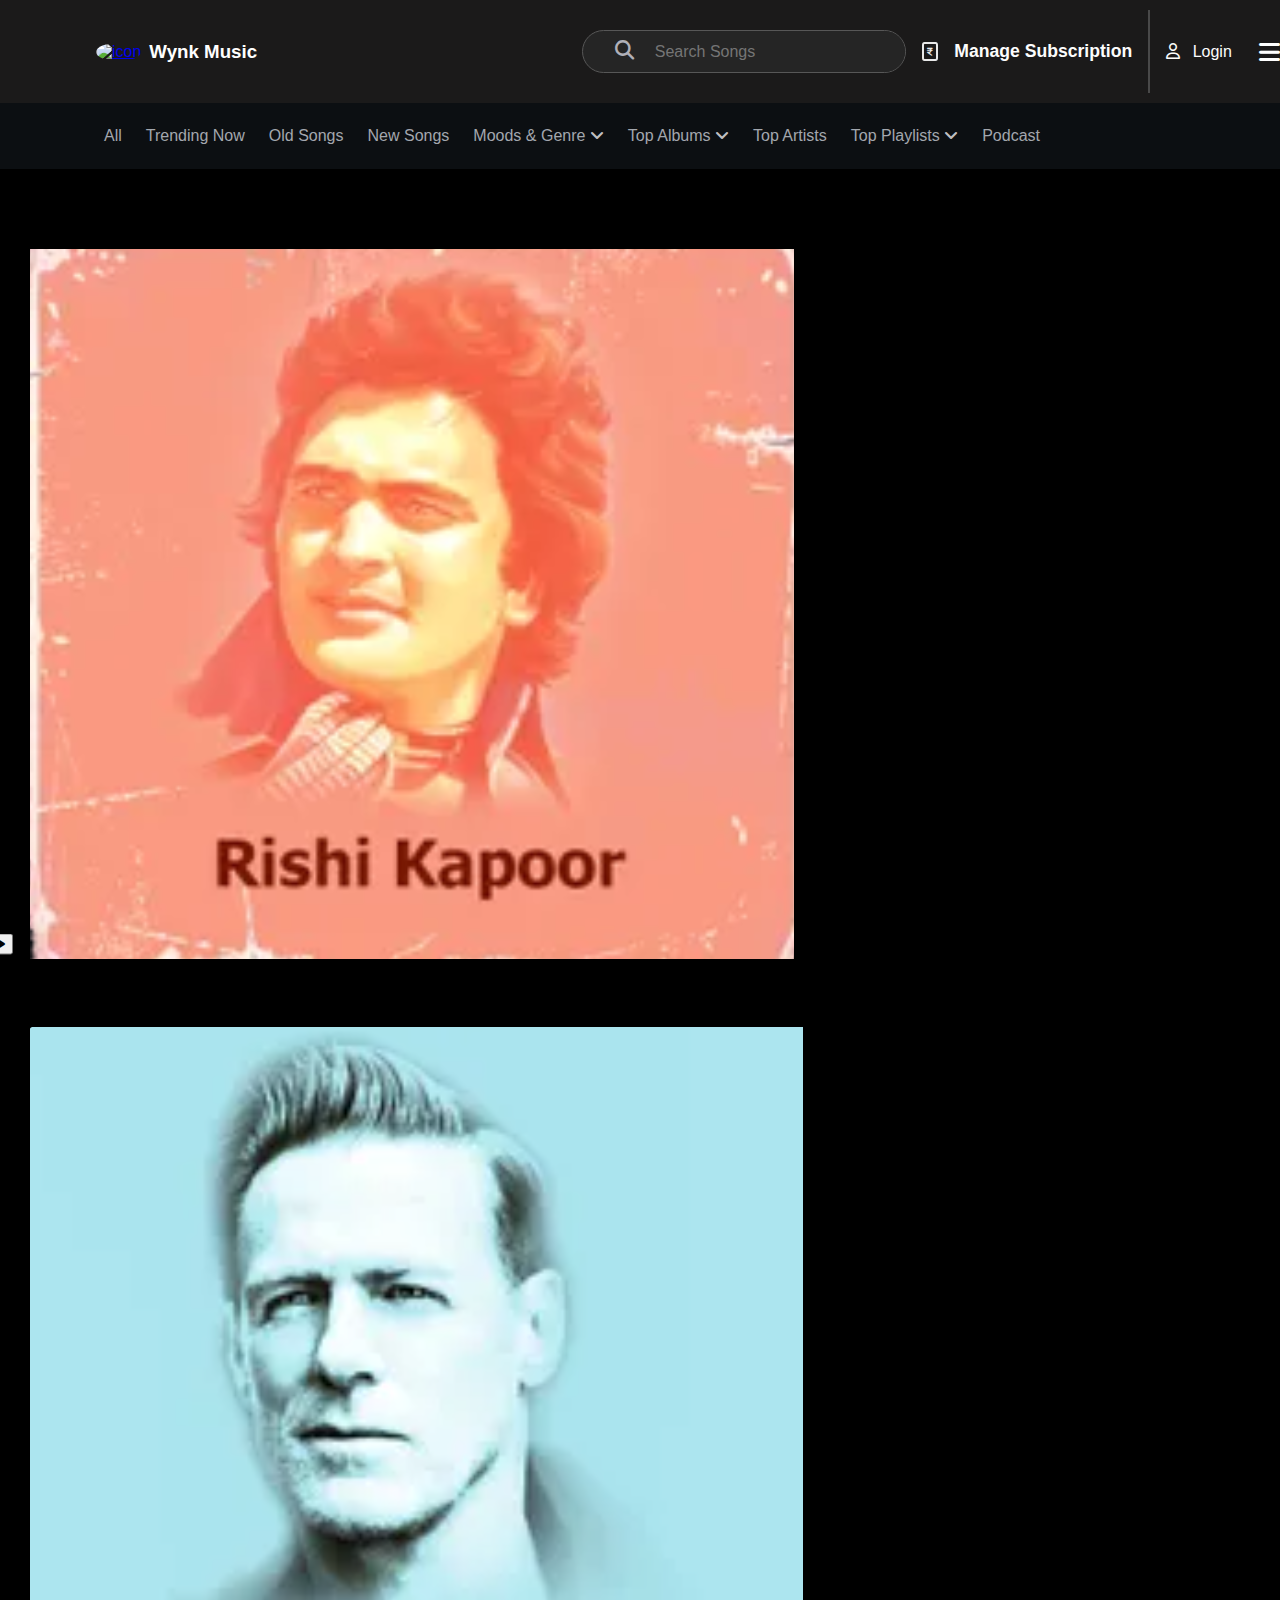
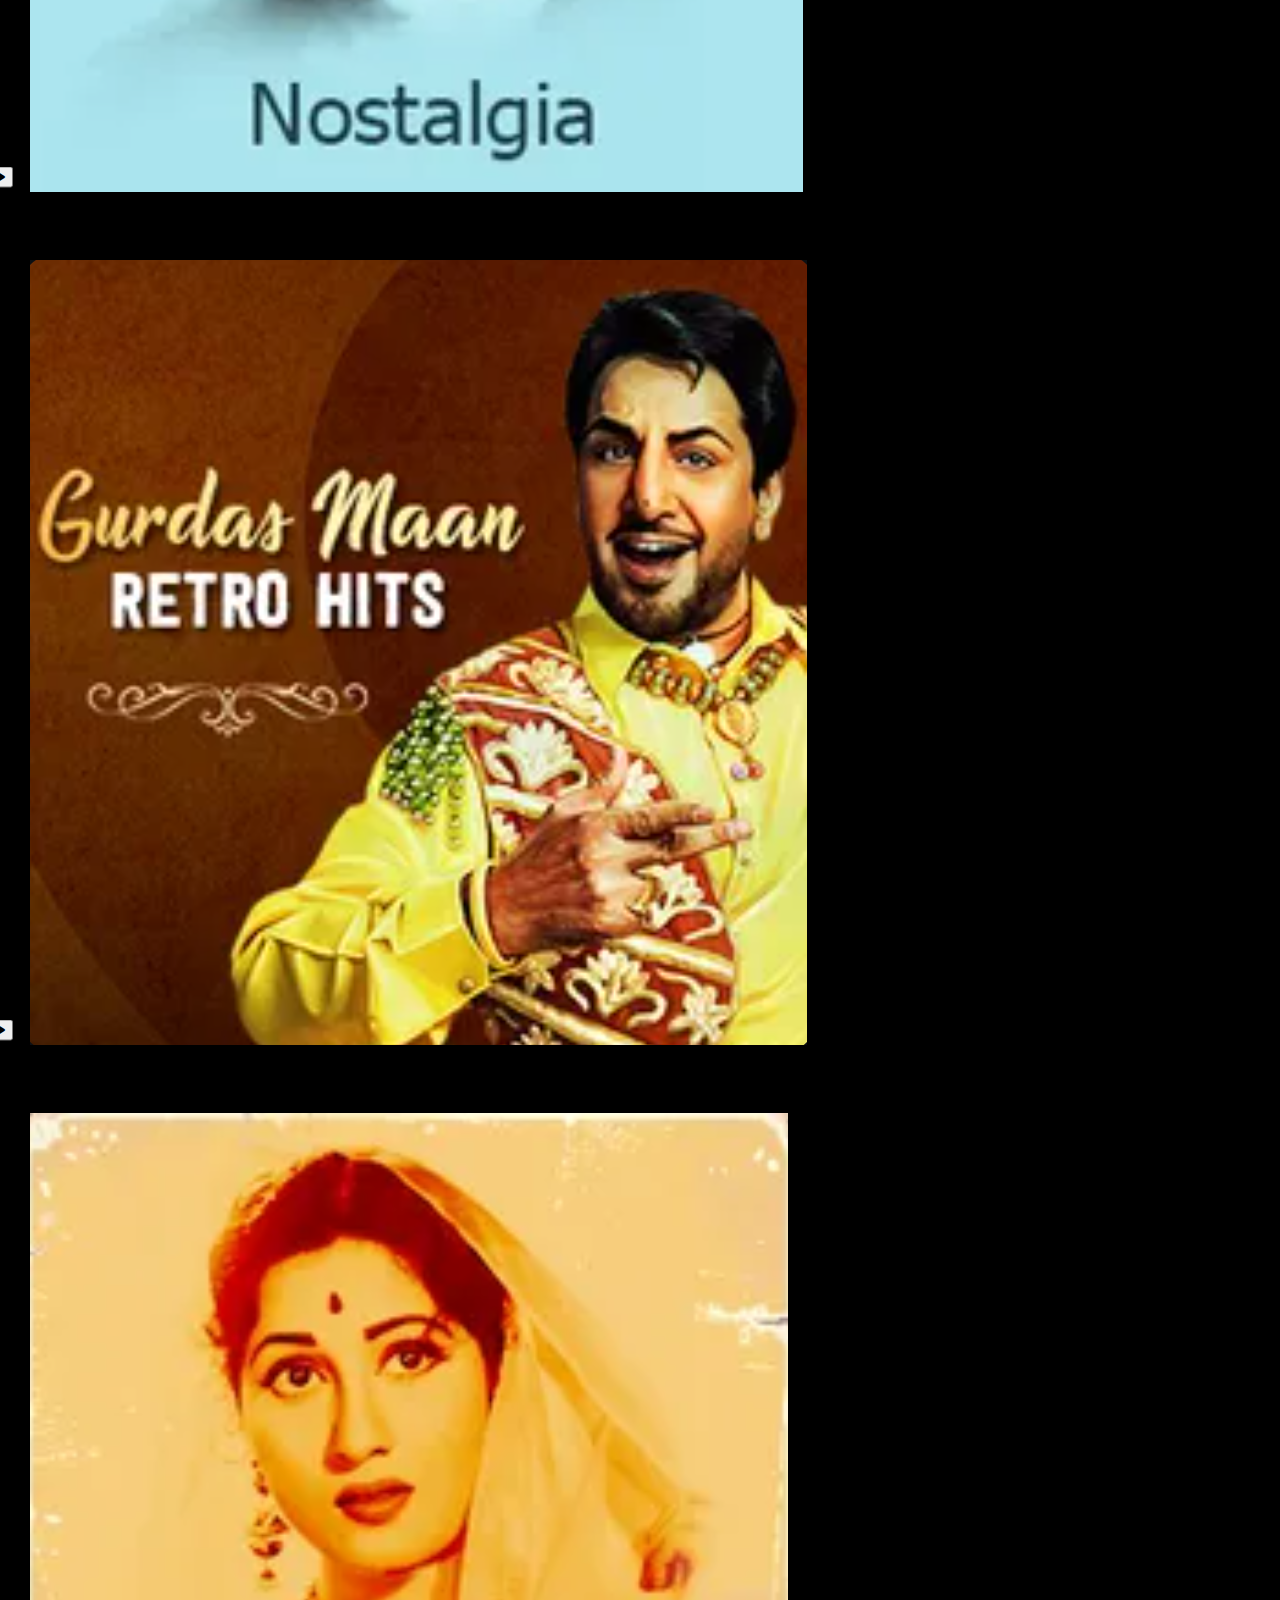
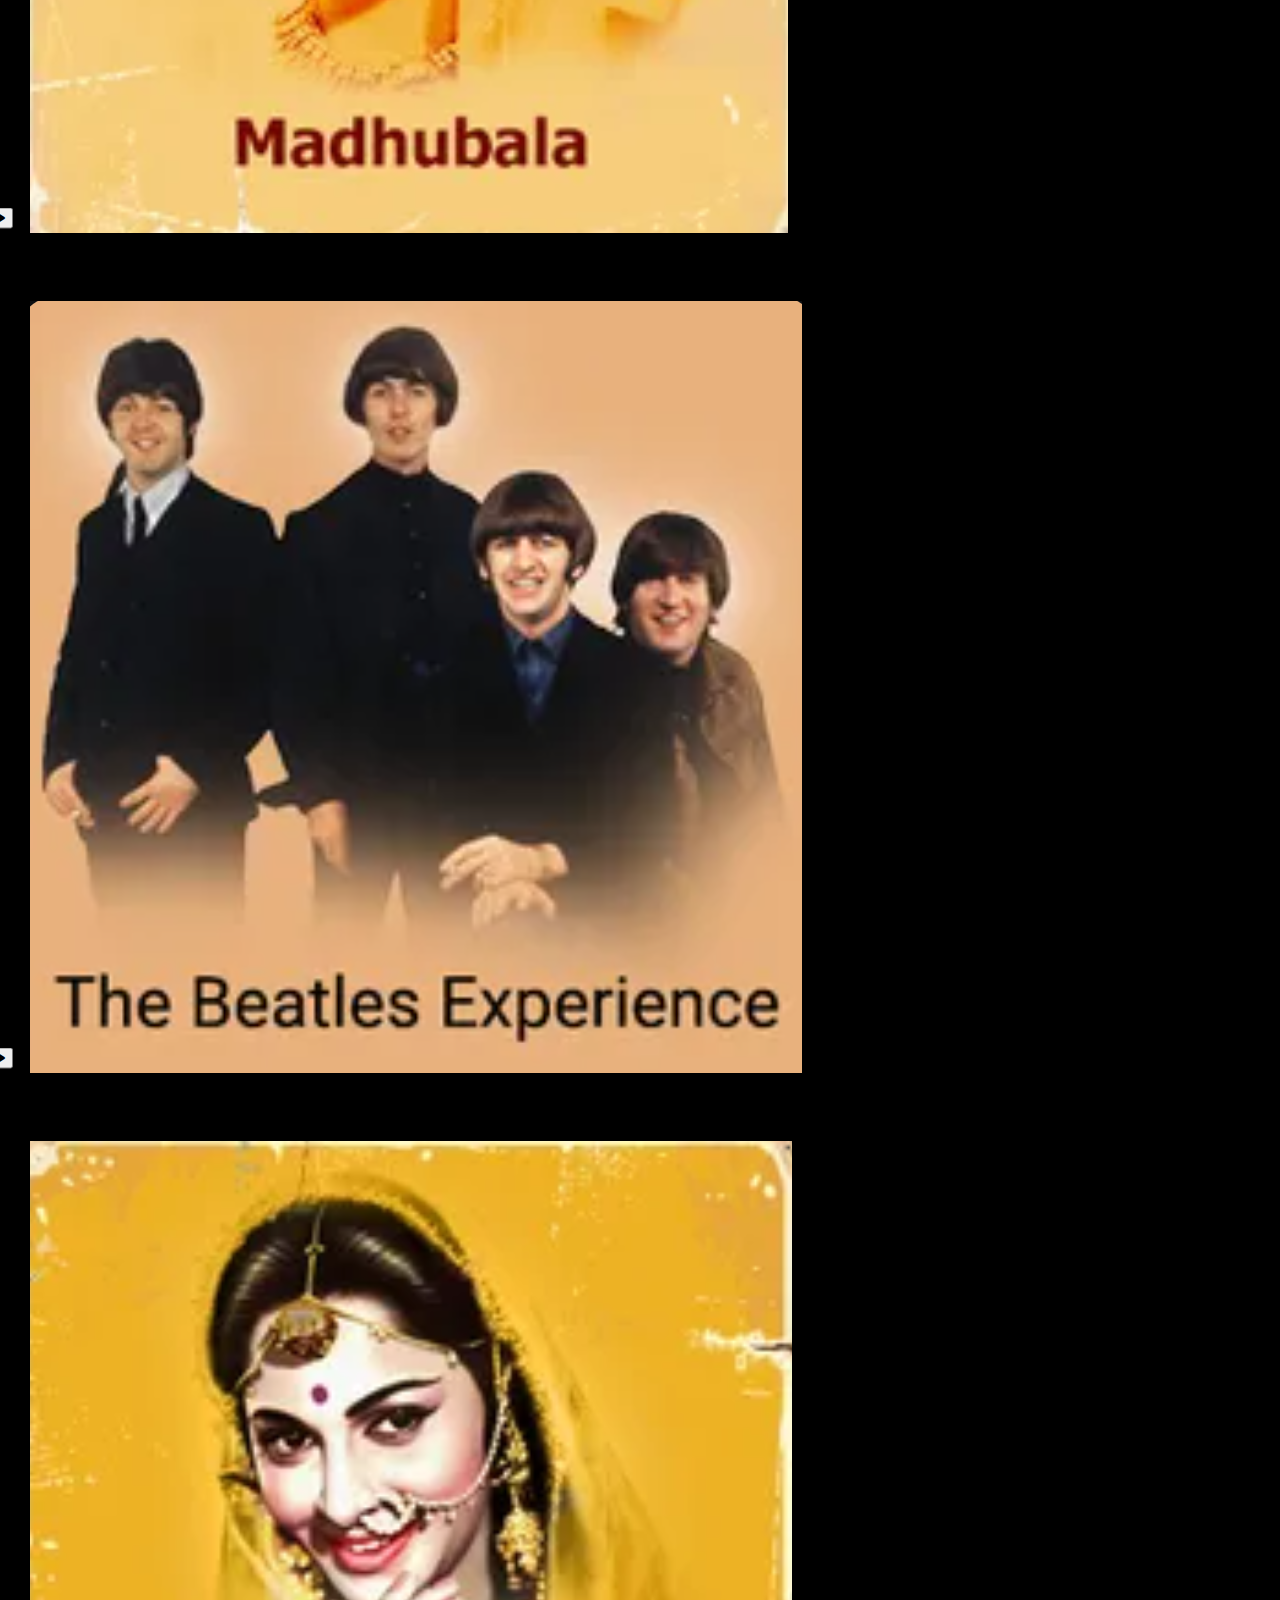
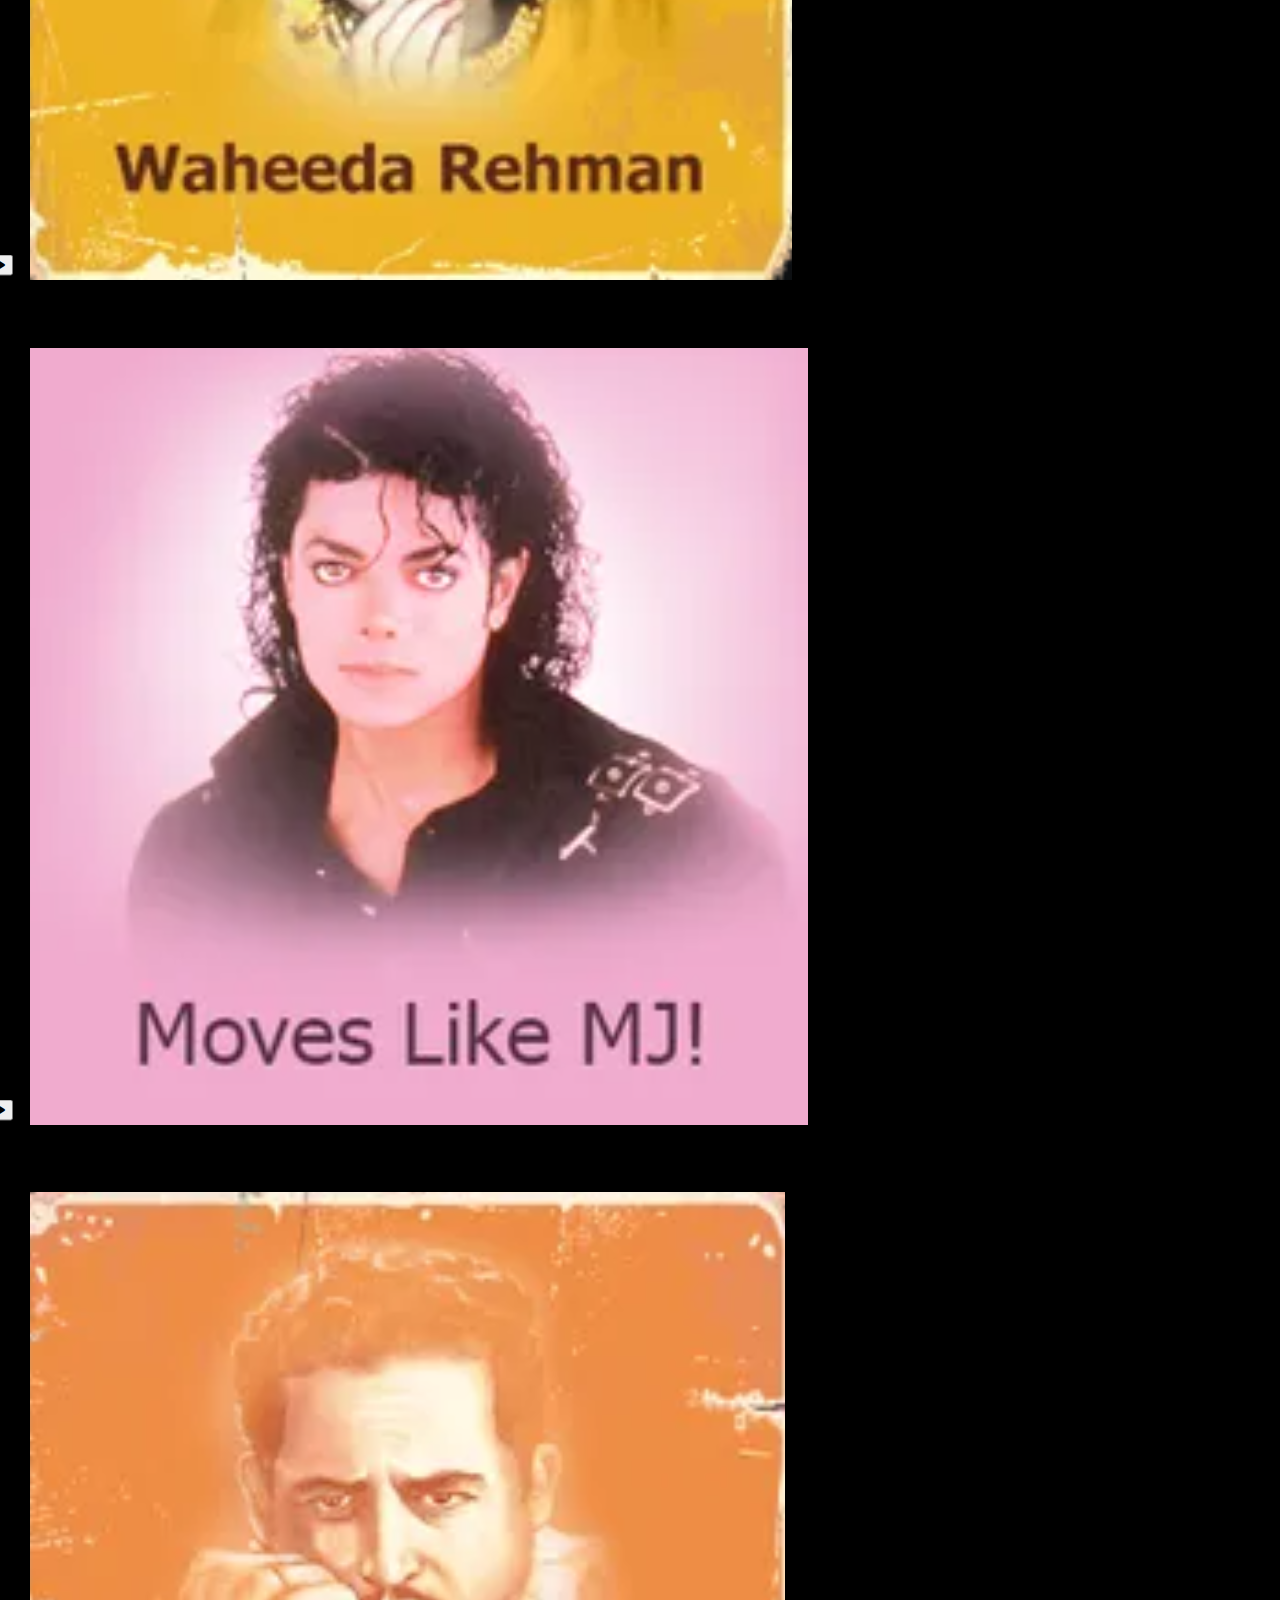
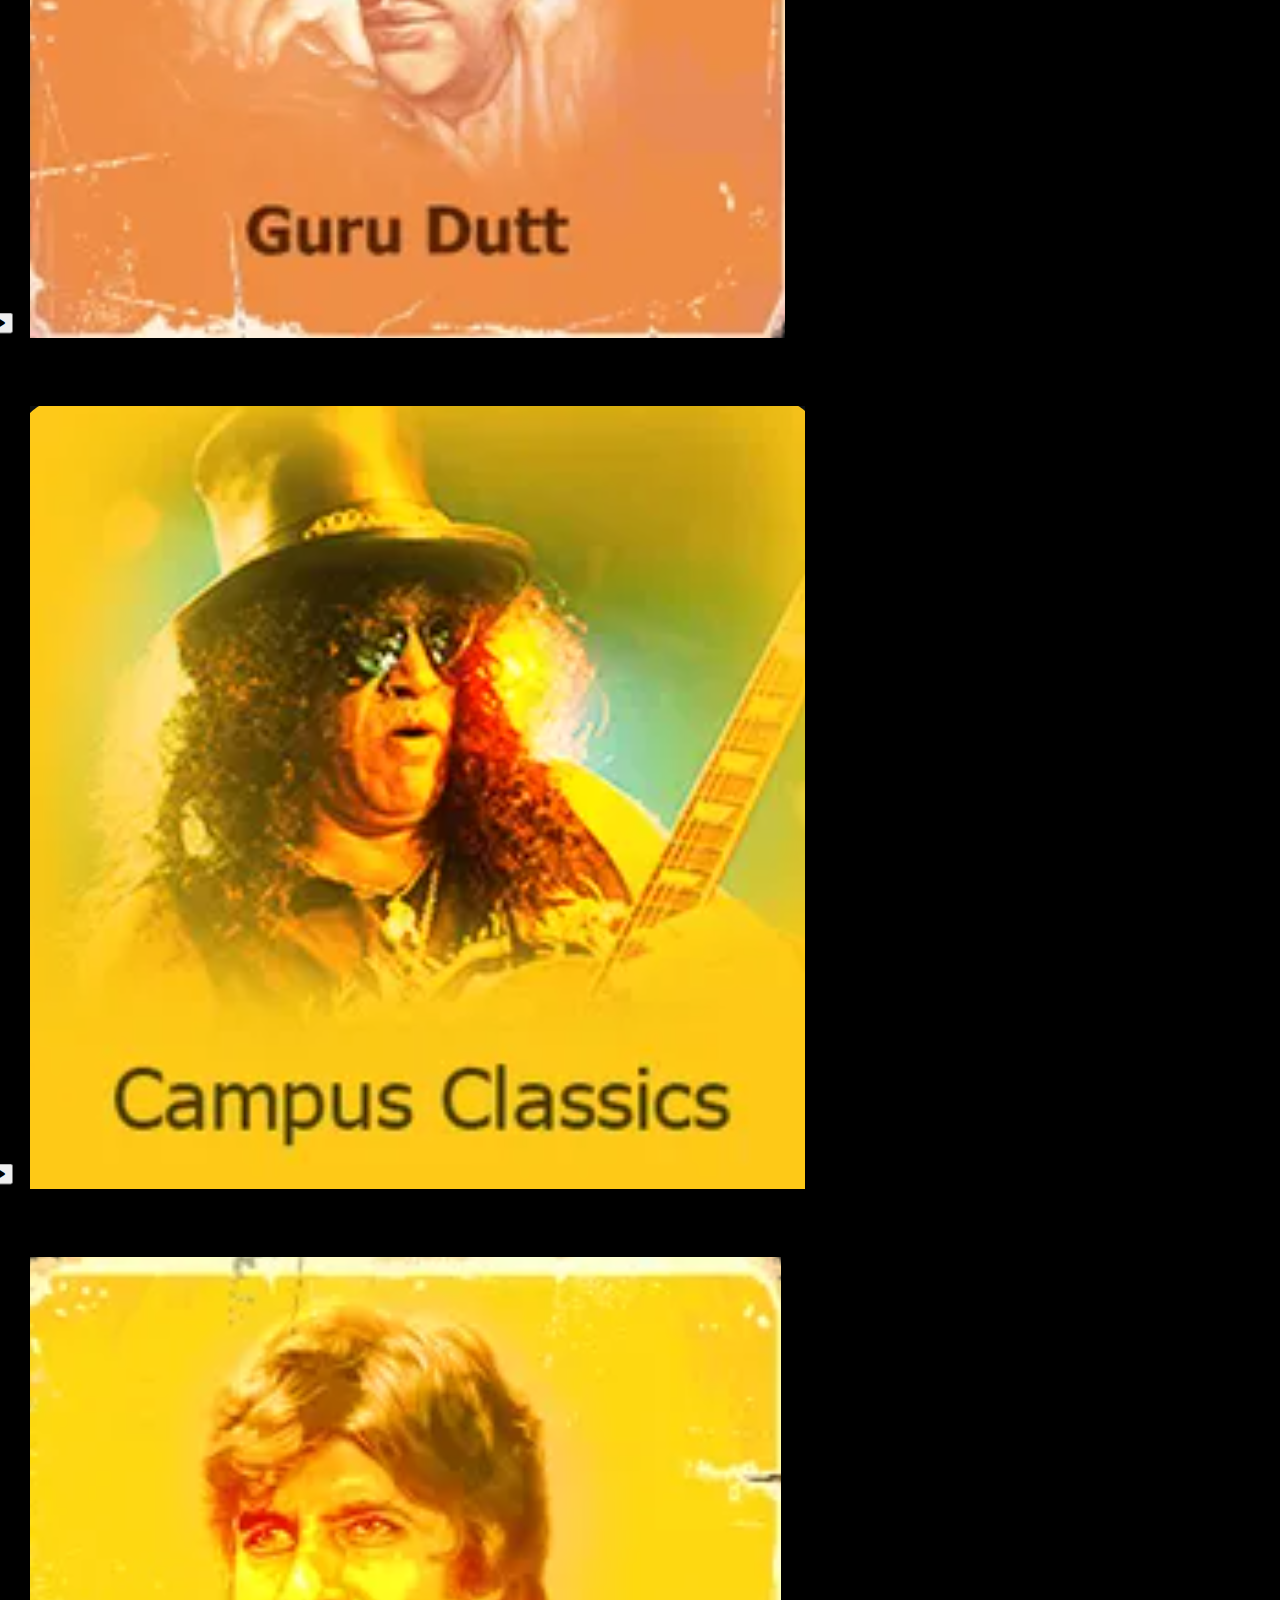
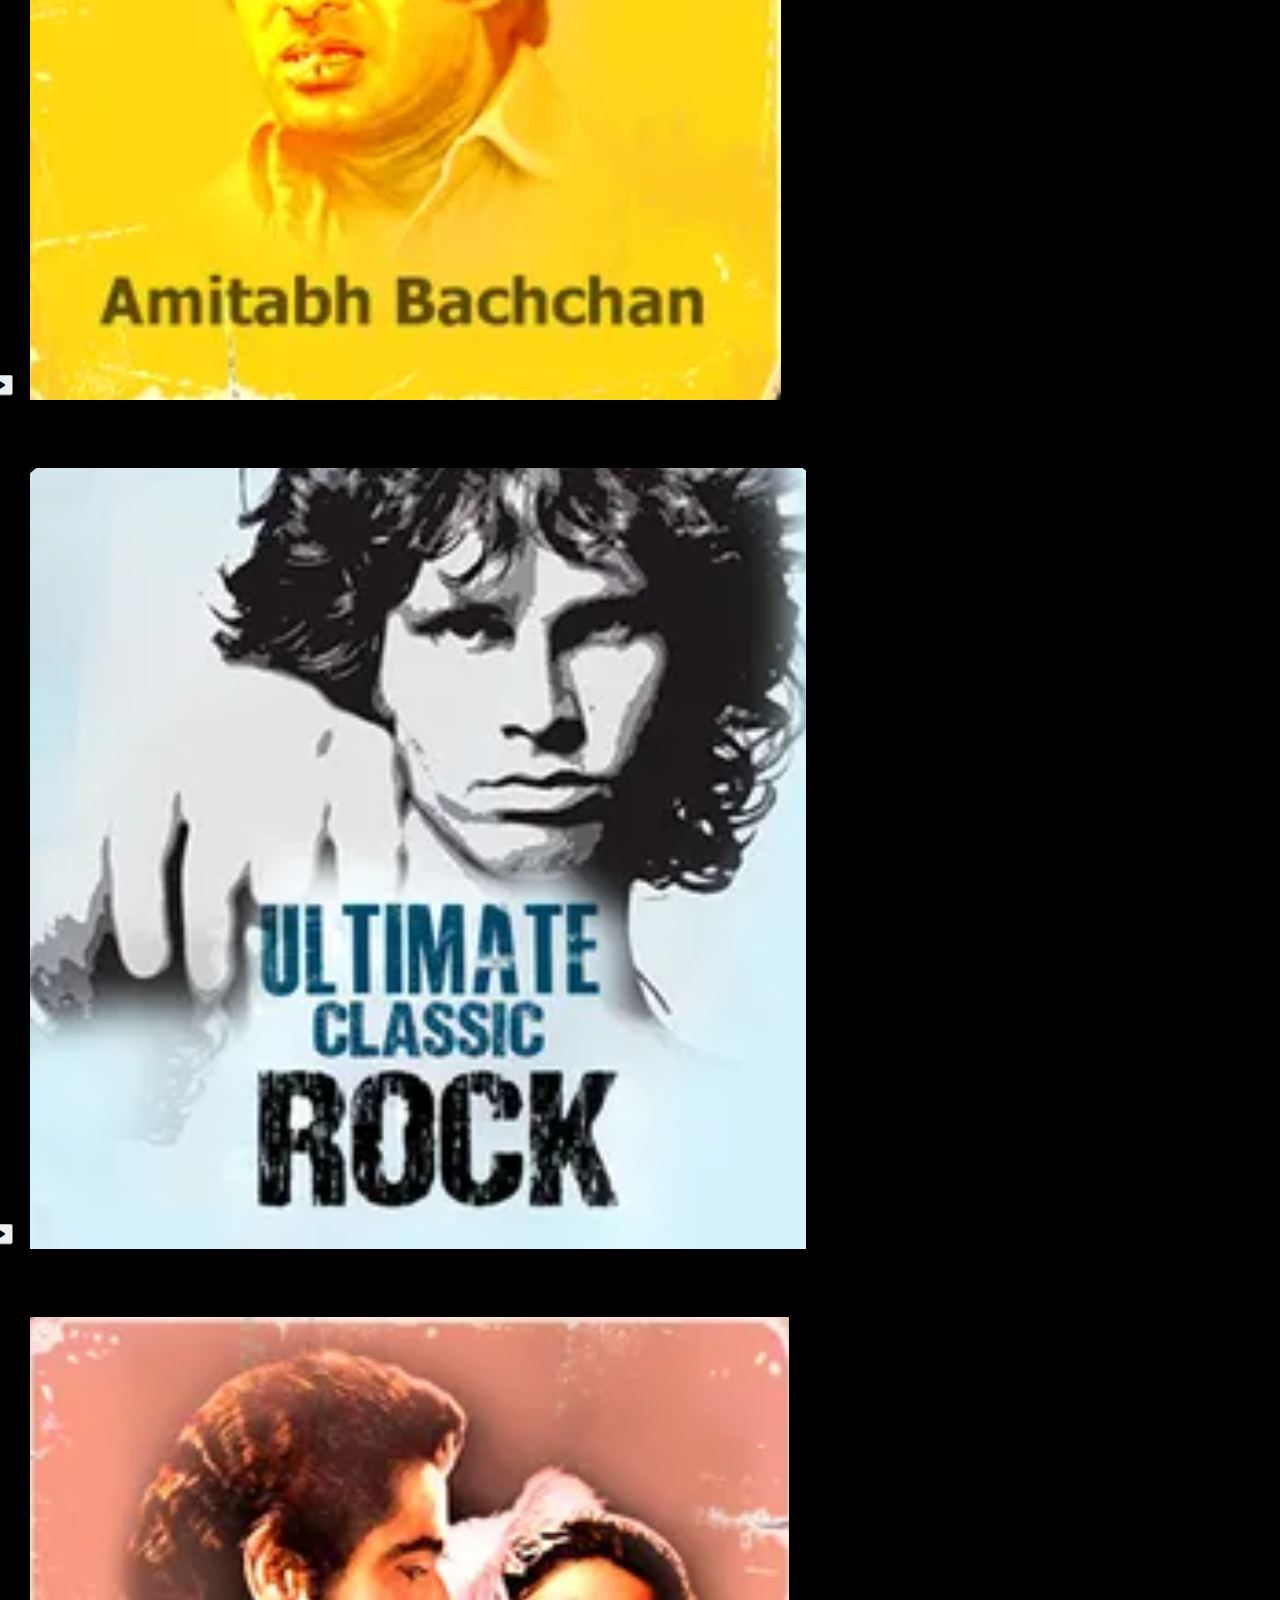
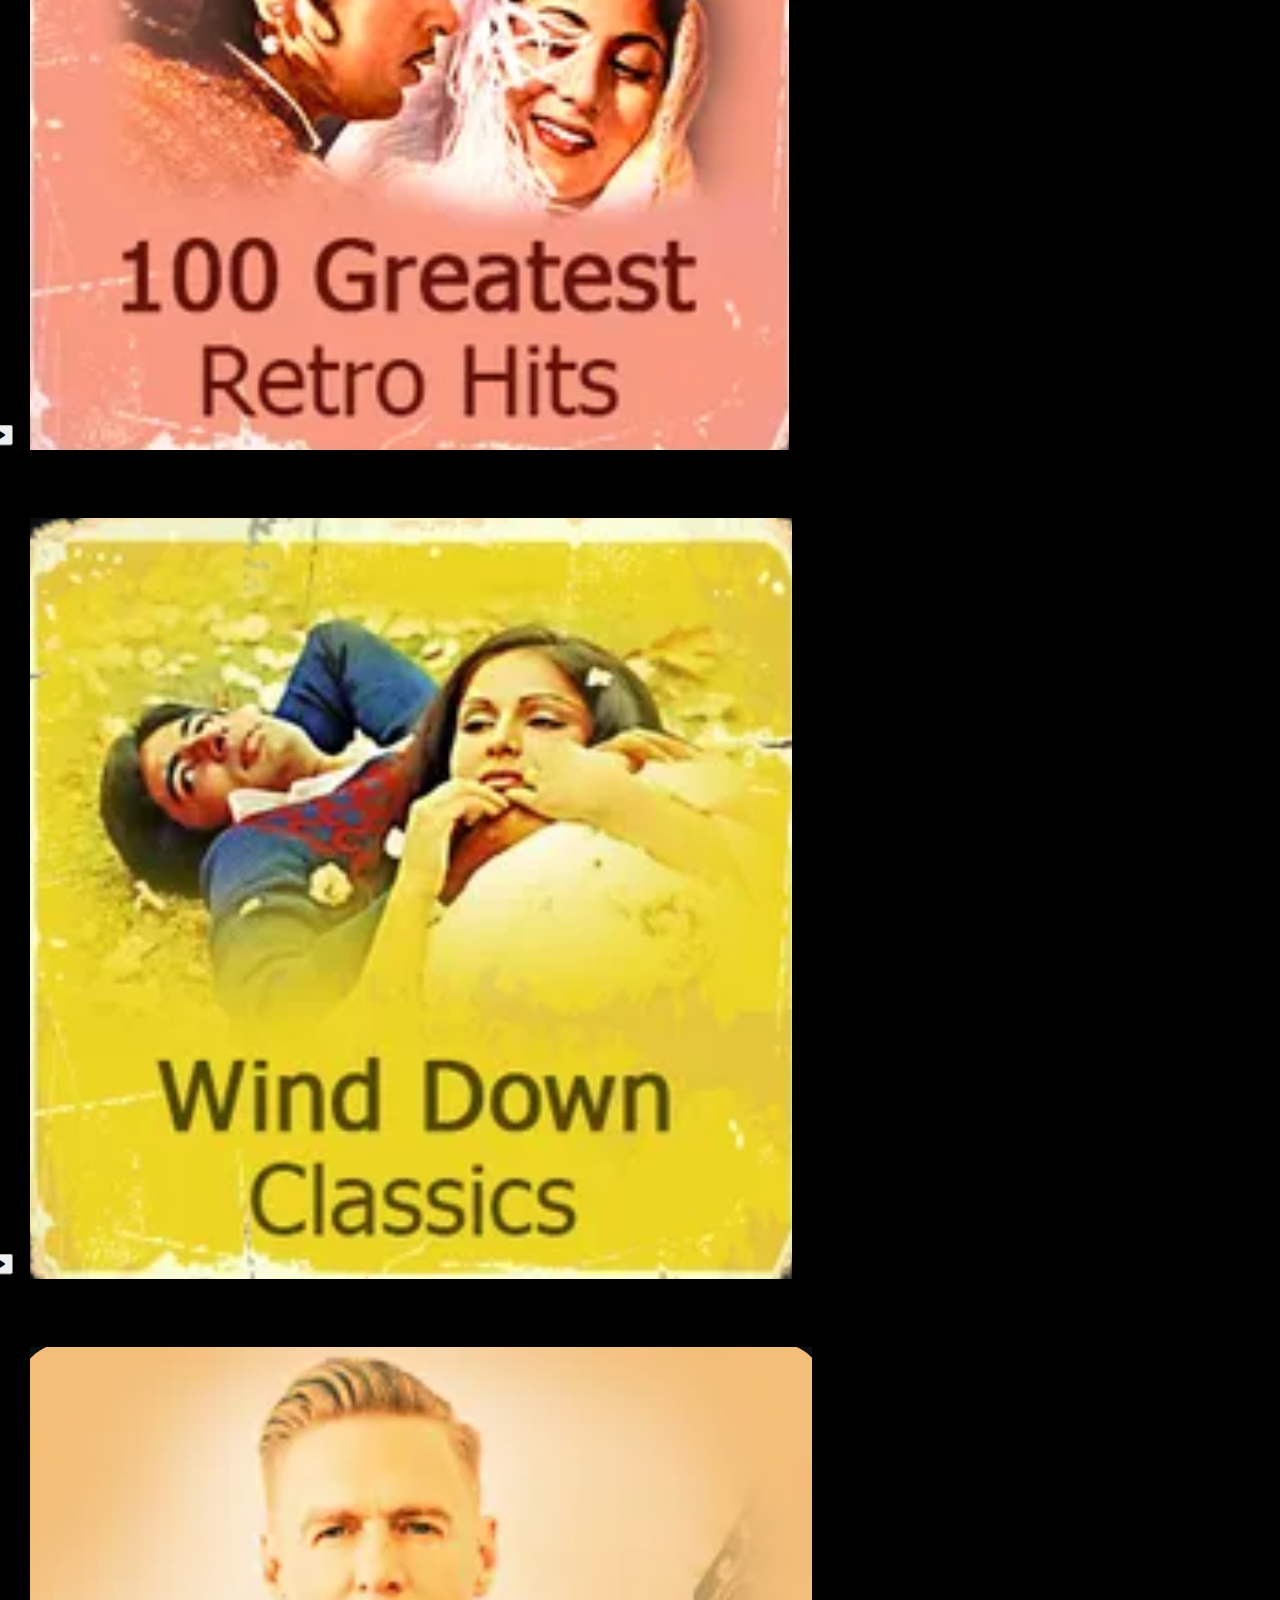
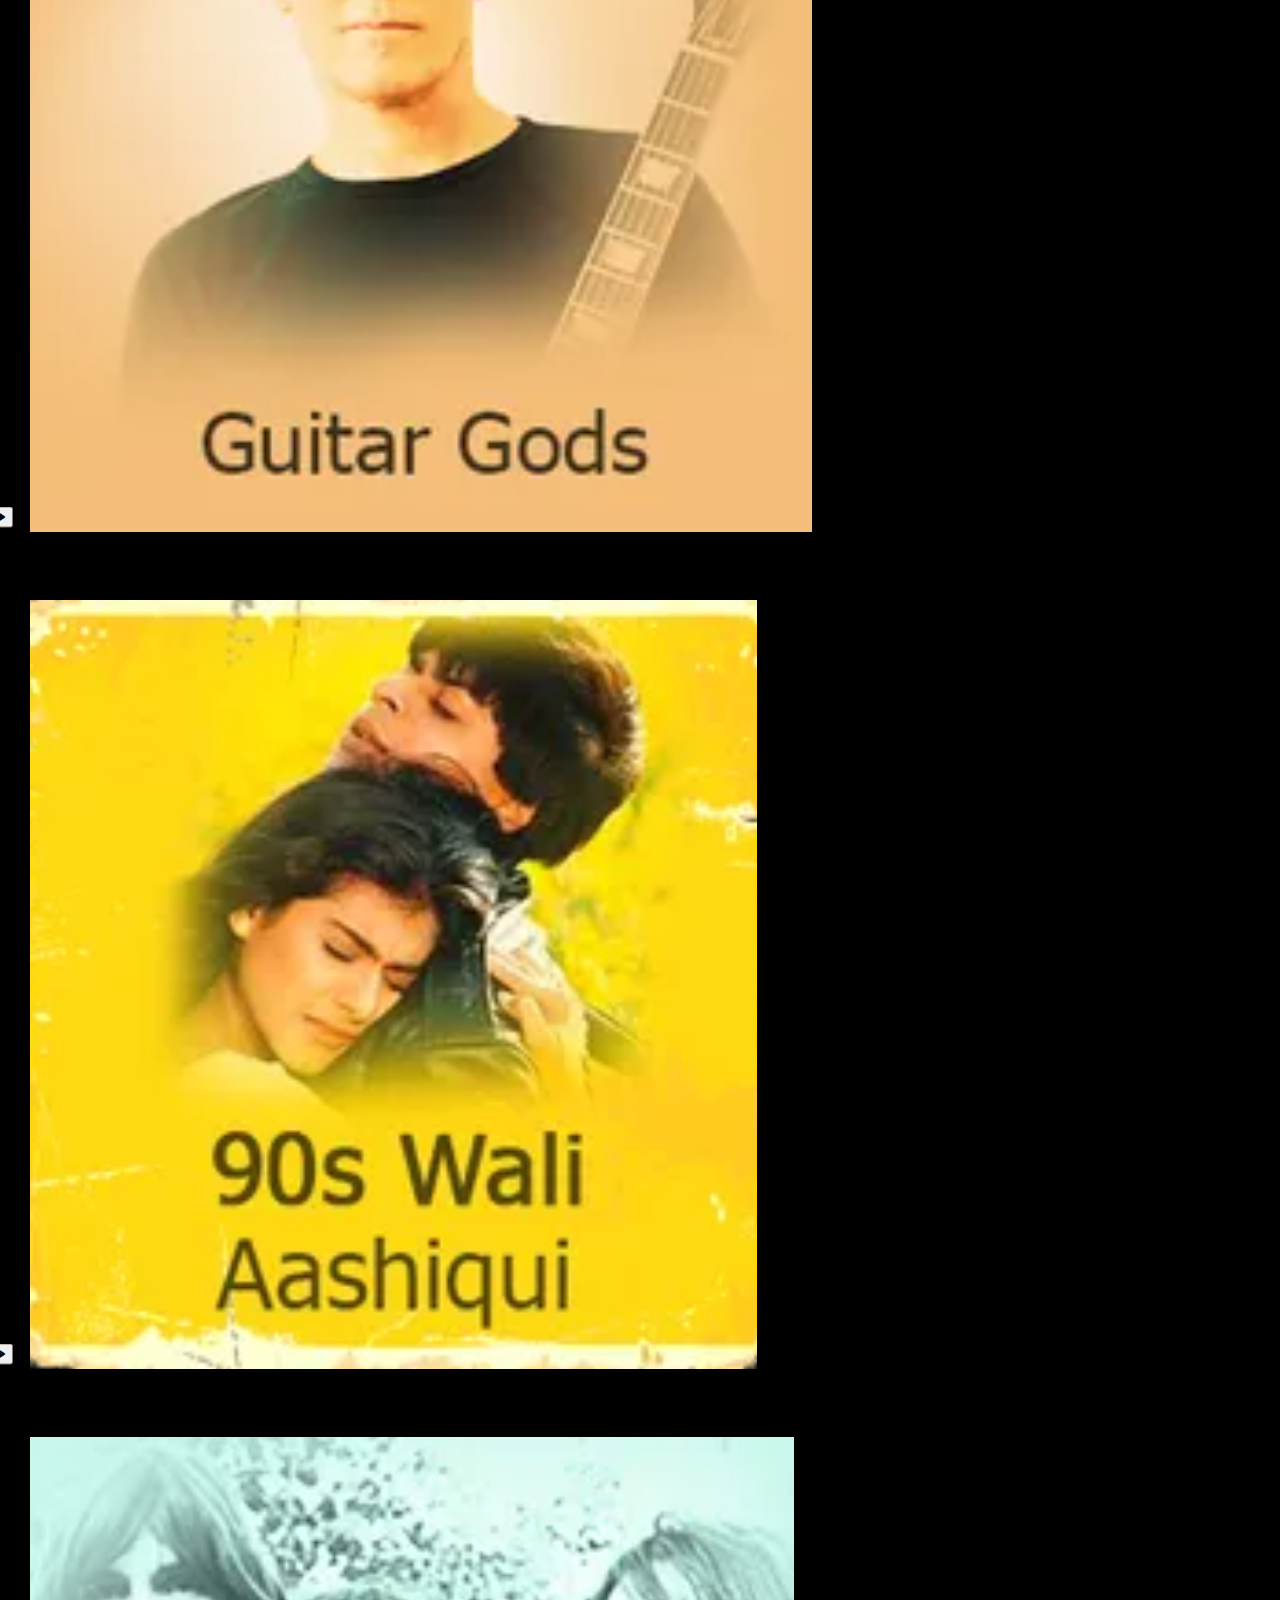
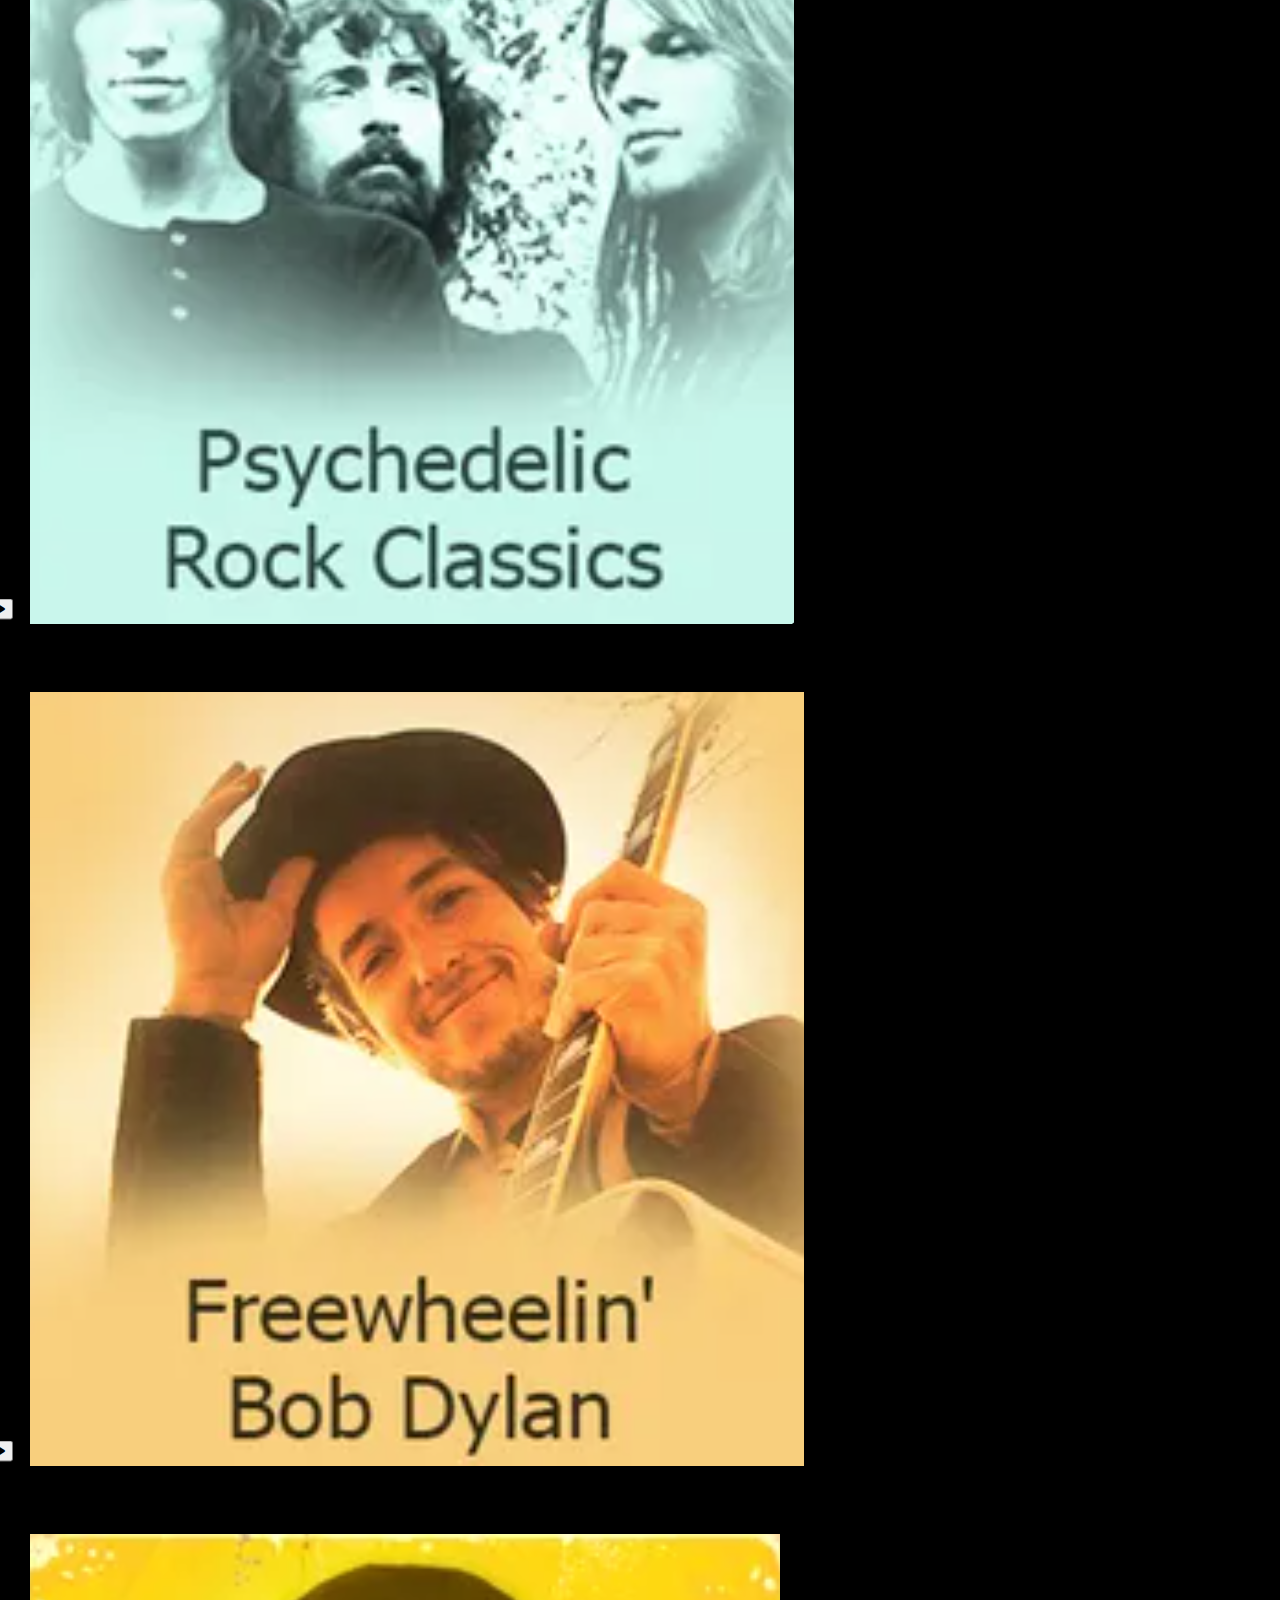
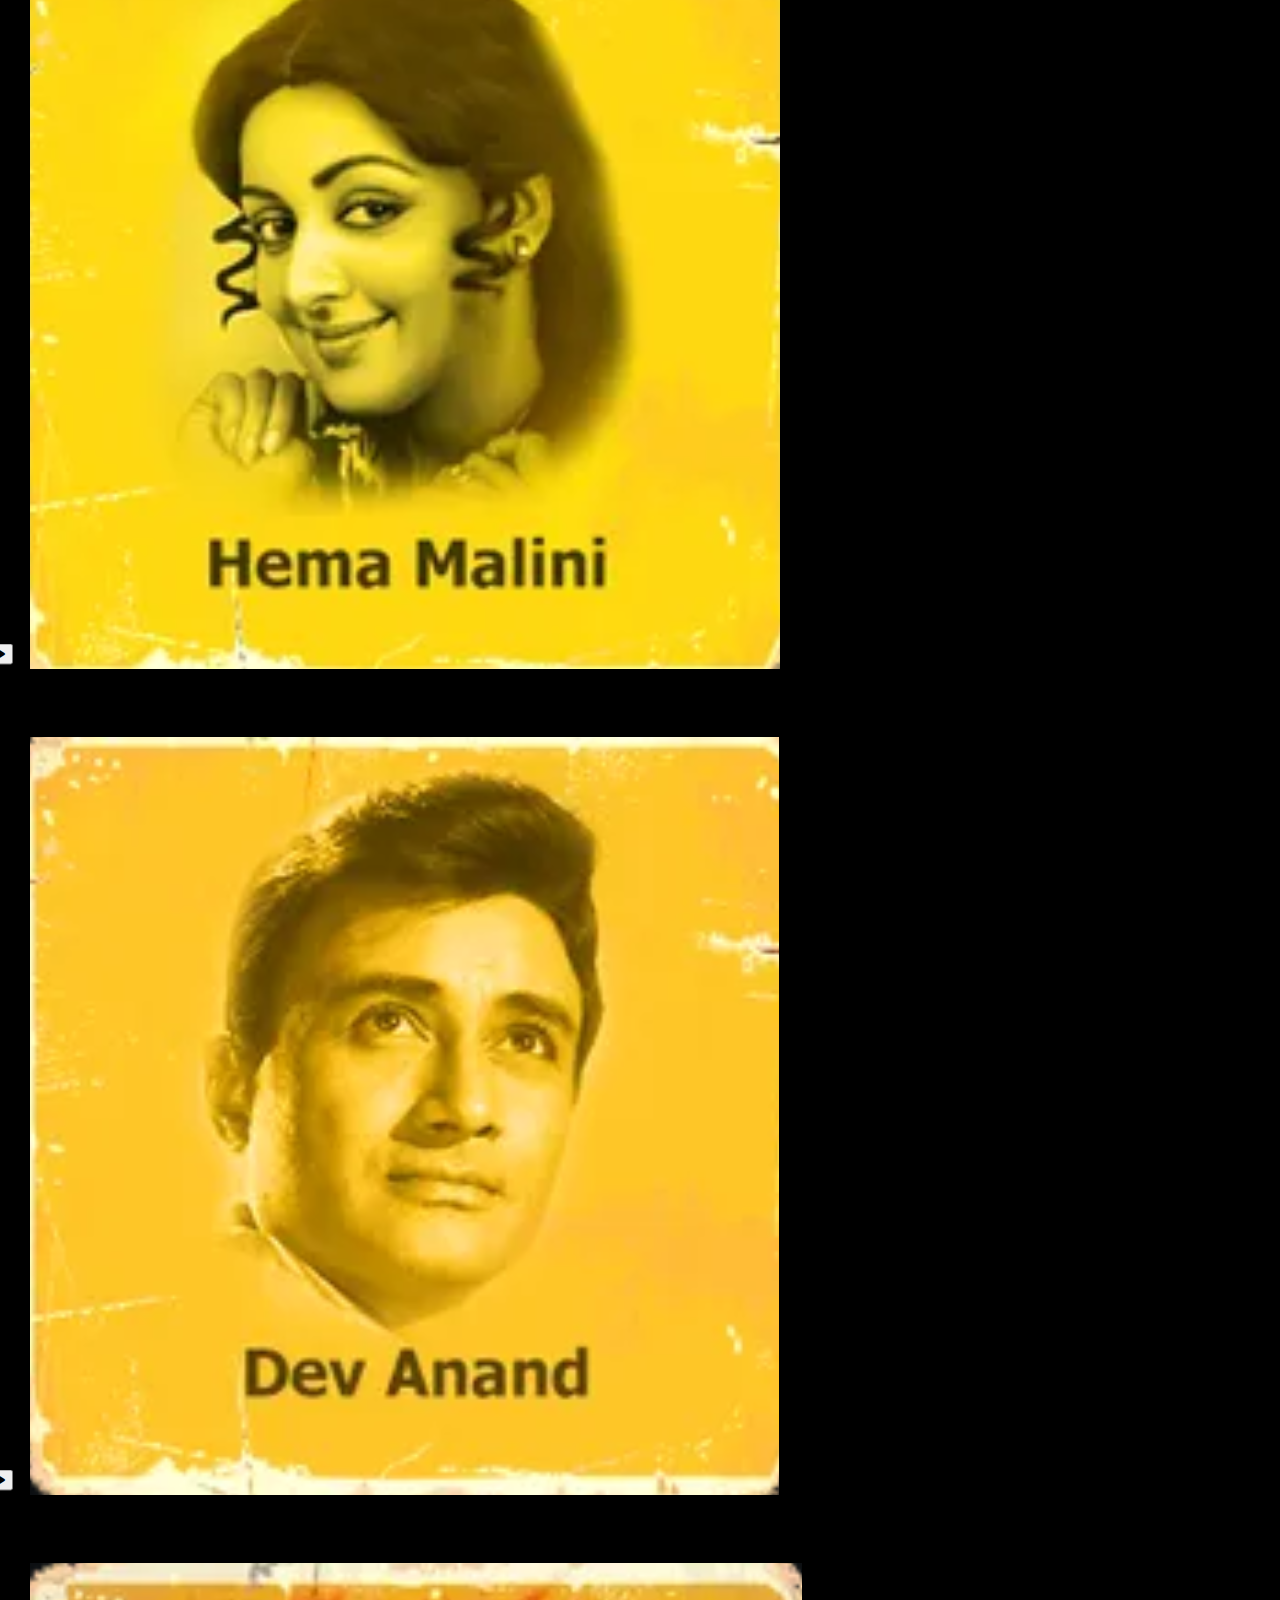
==== commit cb00551f: "Update index.html" ====
--- a/index.html
+++ b/index.html
@@ -113,7 +113,7 @@
     <div class="h-full">
         <div class="md:w-[86%] mx-auto sm:w-full md:px-0 px-4 mt-0 dark:text-white">
             <div class="flex justify-between items-center mb-6">
-                <h1 class="text-white text-3xl font-semibold">New Releases</h1>
+                <h1 class="text-white text-3xl font-semibold">Old Songs</h1>
             </div>
     <div class="flex flex-wrap -mx-3">
         <div class="relative mb-6 sm:w-2/4 max-[640px]:w-2/4 lg:w-1/6 md:w-1/4 px-3 flex-shrink-0 rounded-xl">
--- a/style.css
+++ b/style.css
@@ -125,66 +125,3 @@
     background-color: black;
     /* Enables horizontal scrolling */
 }
-
-.old-songs {
-    font-weight: bold;
-    font-size: 50px;
-    font-family: Arial, Helvetica, sans-serif;
-    padding-left: 80px;
-    color: white;
-}
-
-p {
-    color: white;
-}
-
-.container {
-    margin: 0;
-    padding-left: 80px;
-    padding-right: 80px;
-    box-sizing: border-box;
-}
-
-.row {
-    display: flex;
-    gap: 20px;
-    margin-bottom: 0px;
-}
-
-.image-container {
-    margin: 10px;
-    text-align: left;
-    position: relative;
-    overflow: hidden;
-    /* Ensures the overlay stays within the bounds of the container */
-}
-
-.base-image,
-.overlay-image {
-    width: 100%;
-    height: auto;
-    display: block;
-    max-width: 200px;
-    height: 200px;
-    margin-bottom: 5px;
-    border: 2px solid black;
-    border-radius: 20px;
-}
-
-.overlay-image {
-    position: absolute;
-    top: 0;
-    left: 0;
-    opacity: 0;
-    /* Initially, the overlay image is invisible */
-    transition: opacity 0.3s;
-    /* Smooth transition effect */
-    box-shadow: 0 5px 15px rgba(0, 0, 0, 0.3);
-}
-
-.image-container:hover .overlay-image {
-    opacity: .68;
-    /* On hover, the overlay becomes semi-transparent */
-    cursor: pointer;
-
-}
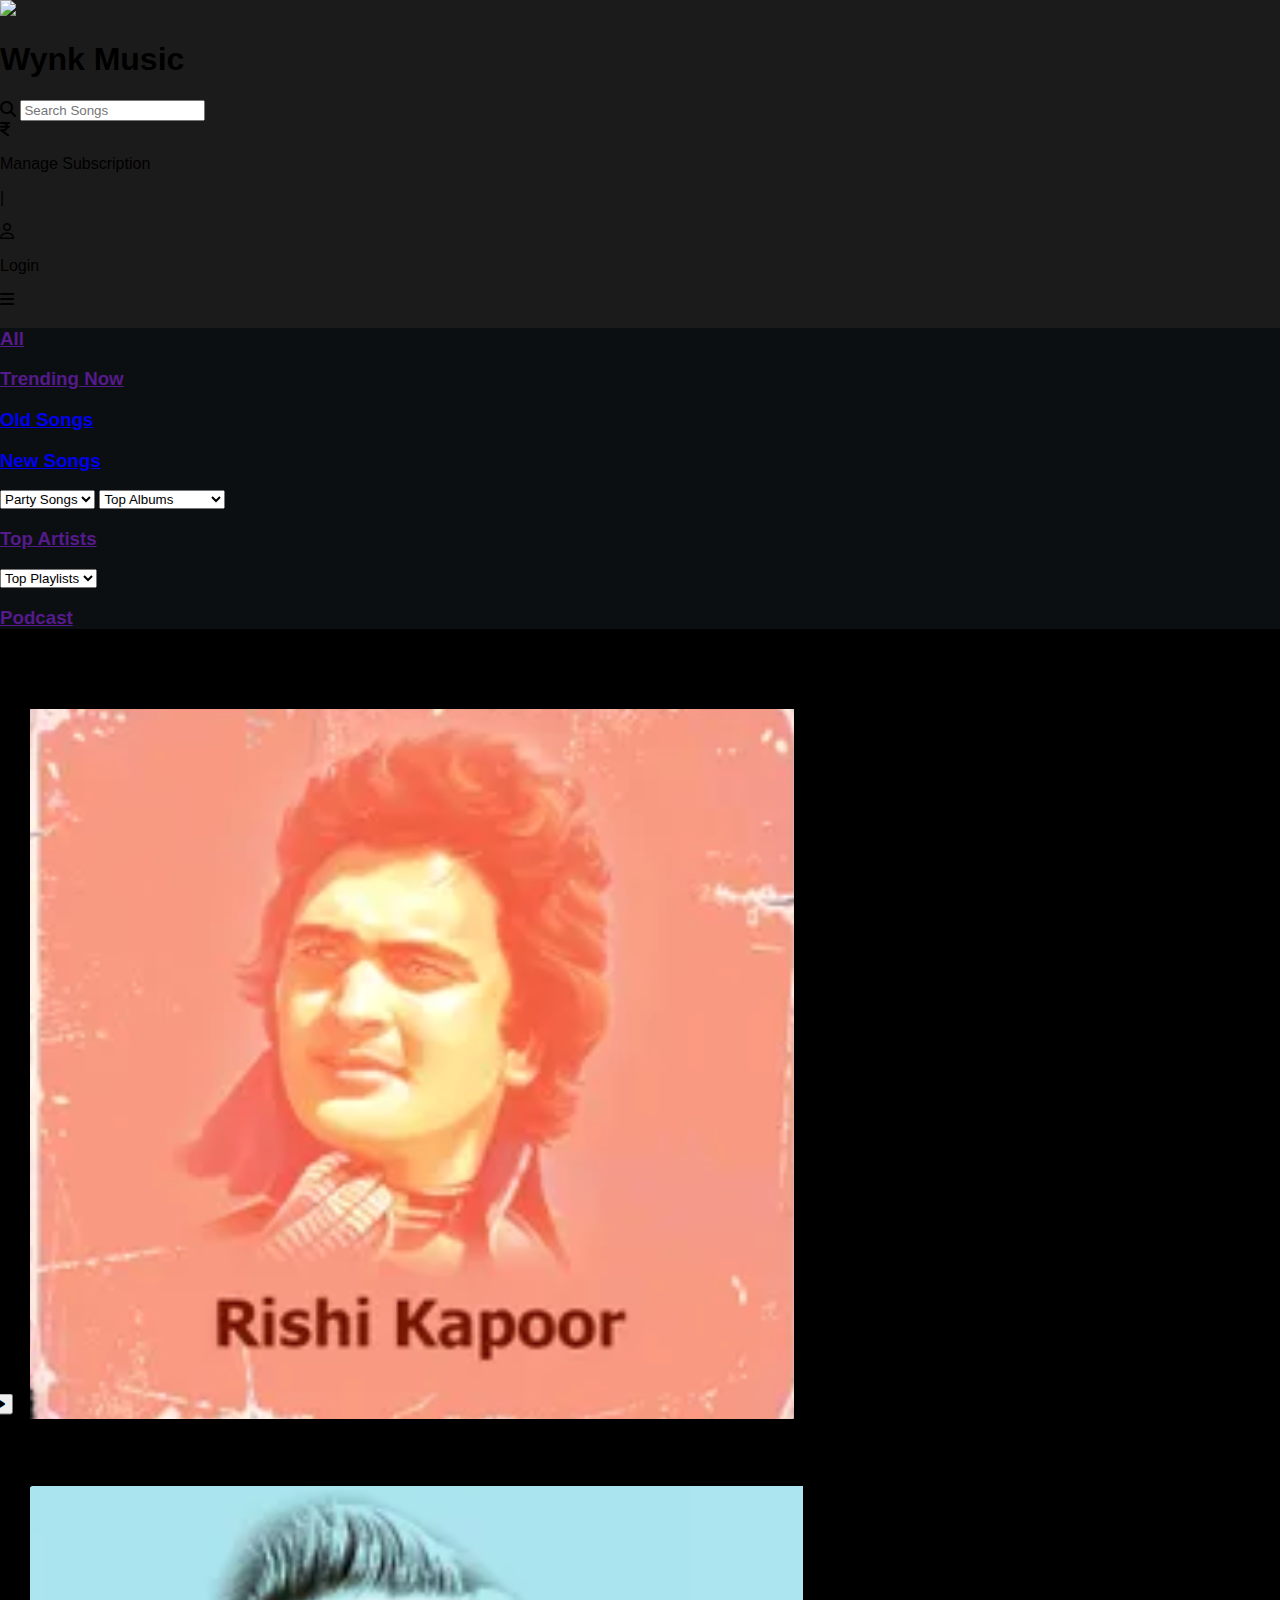
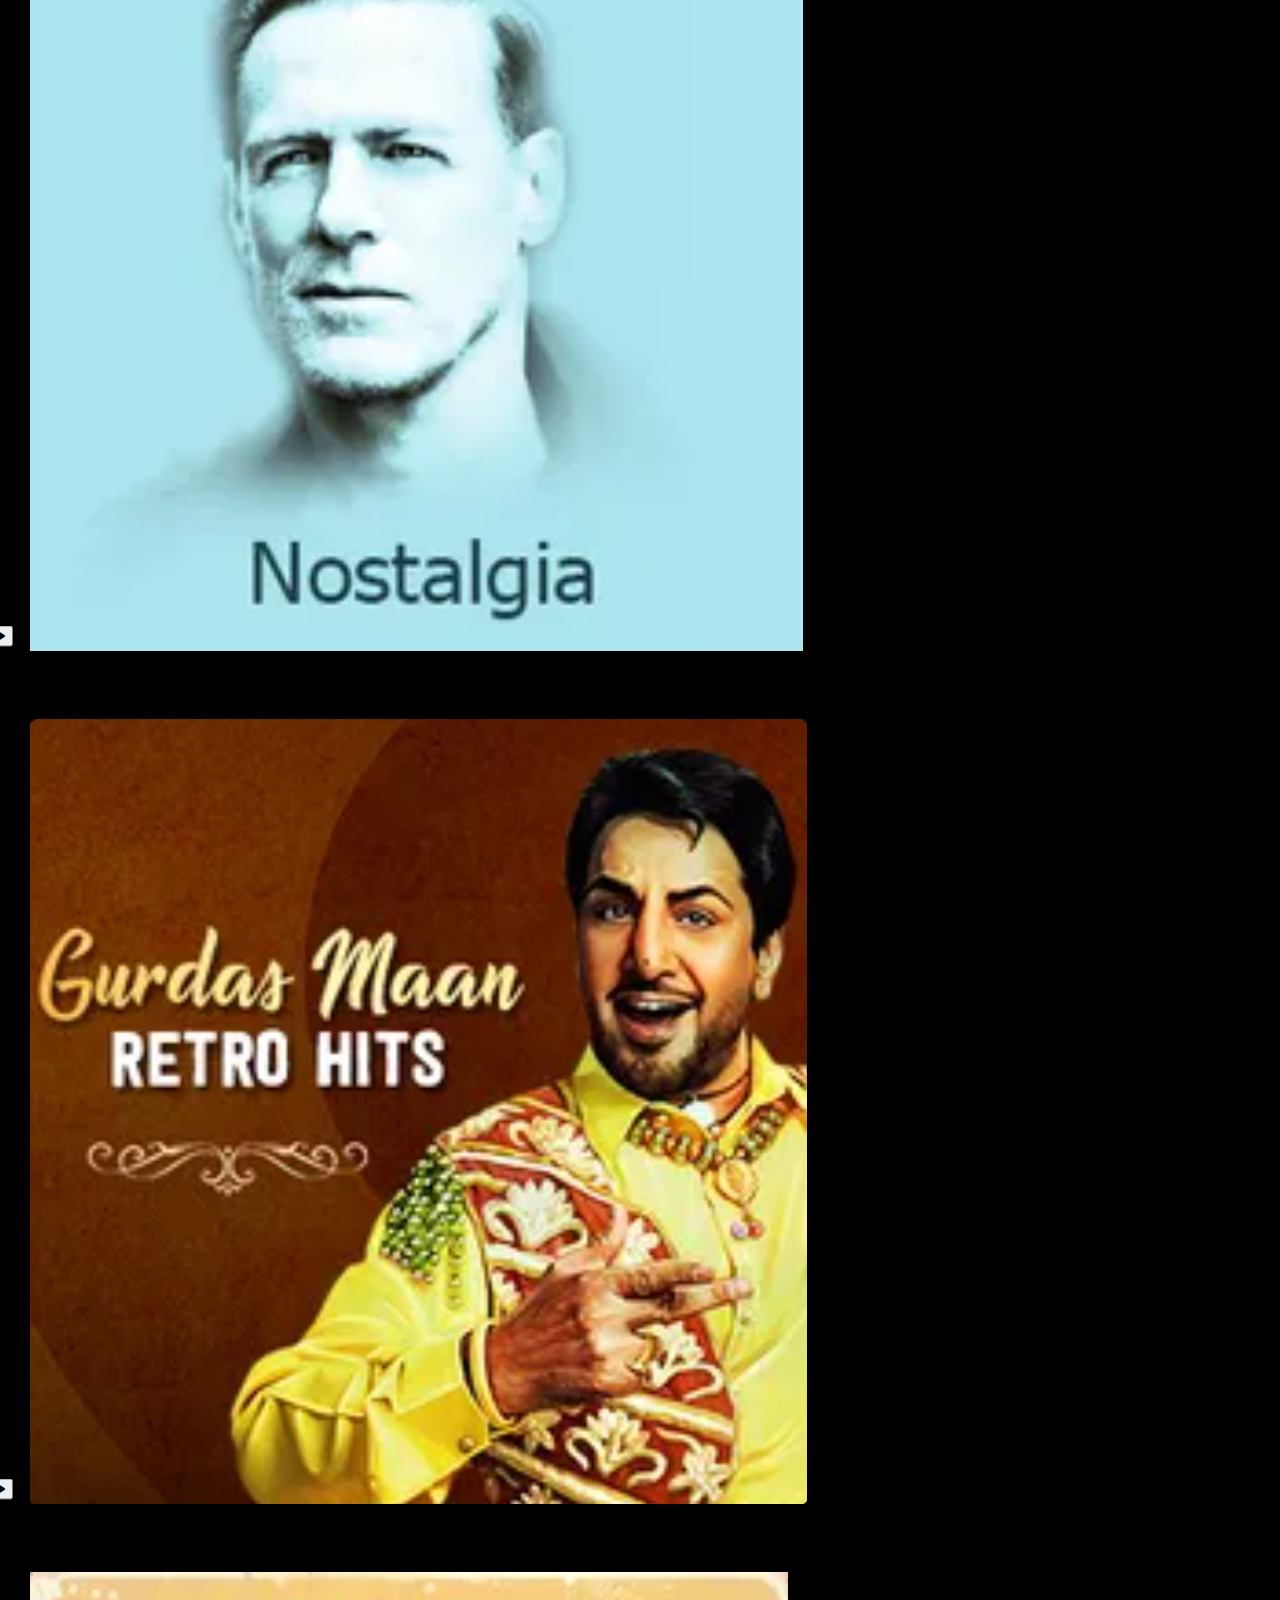
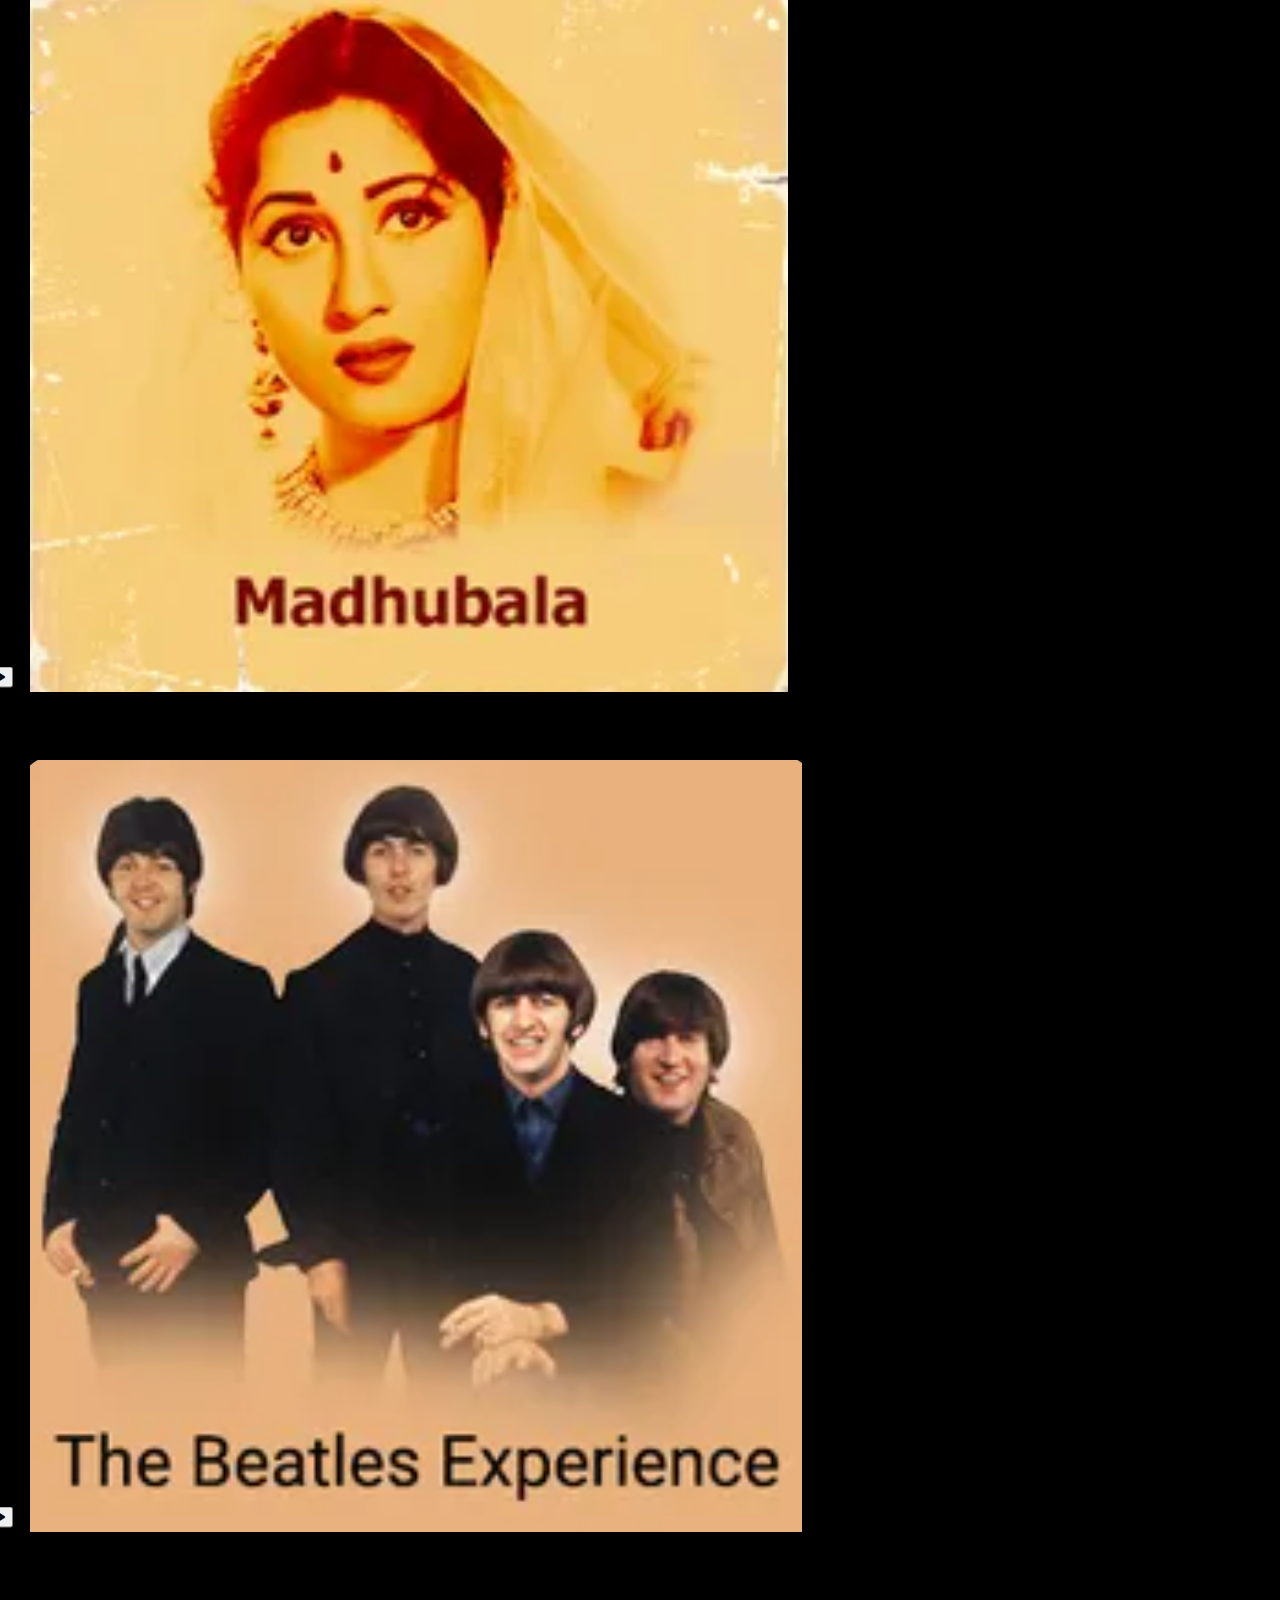
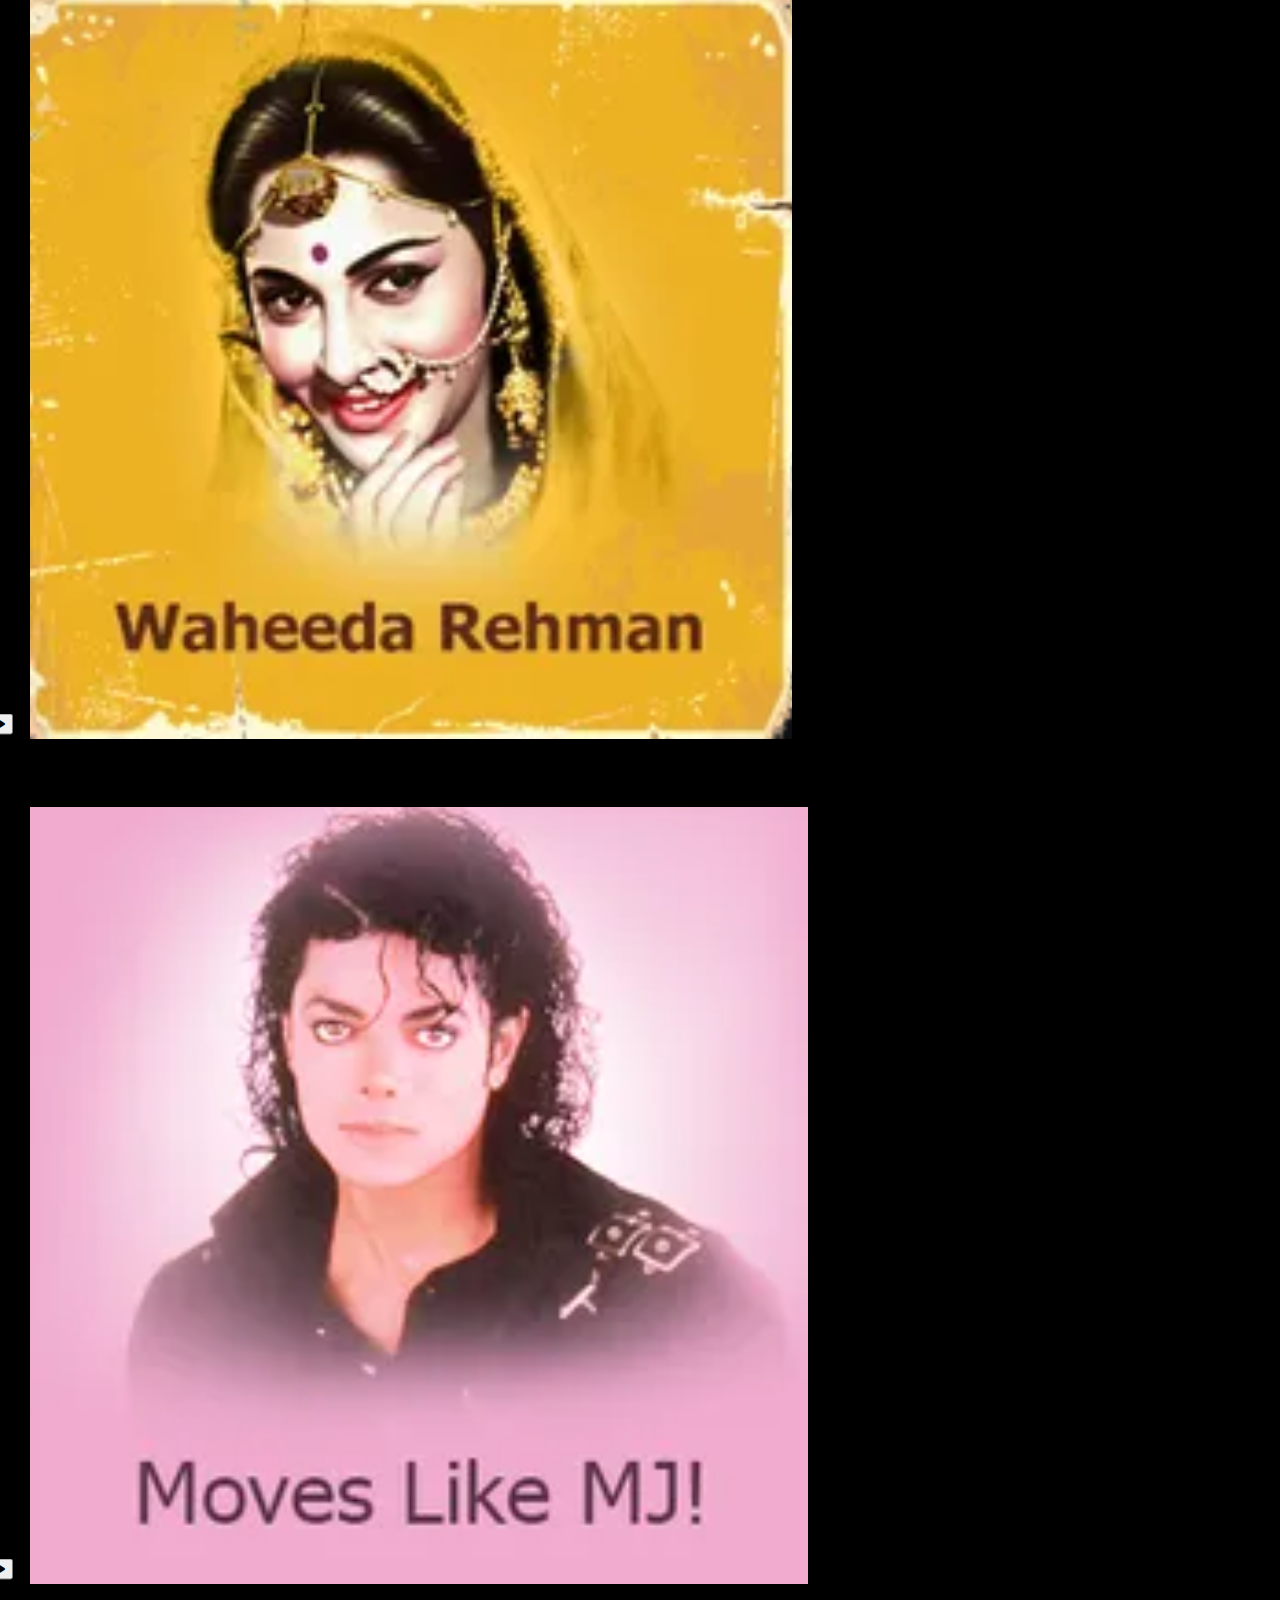
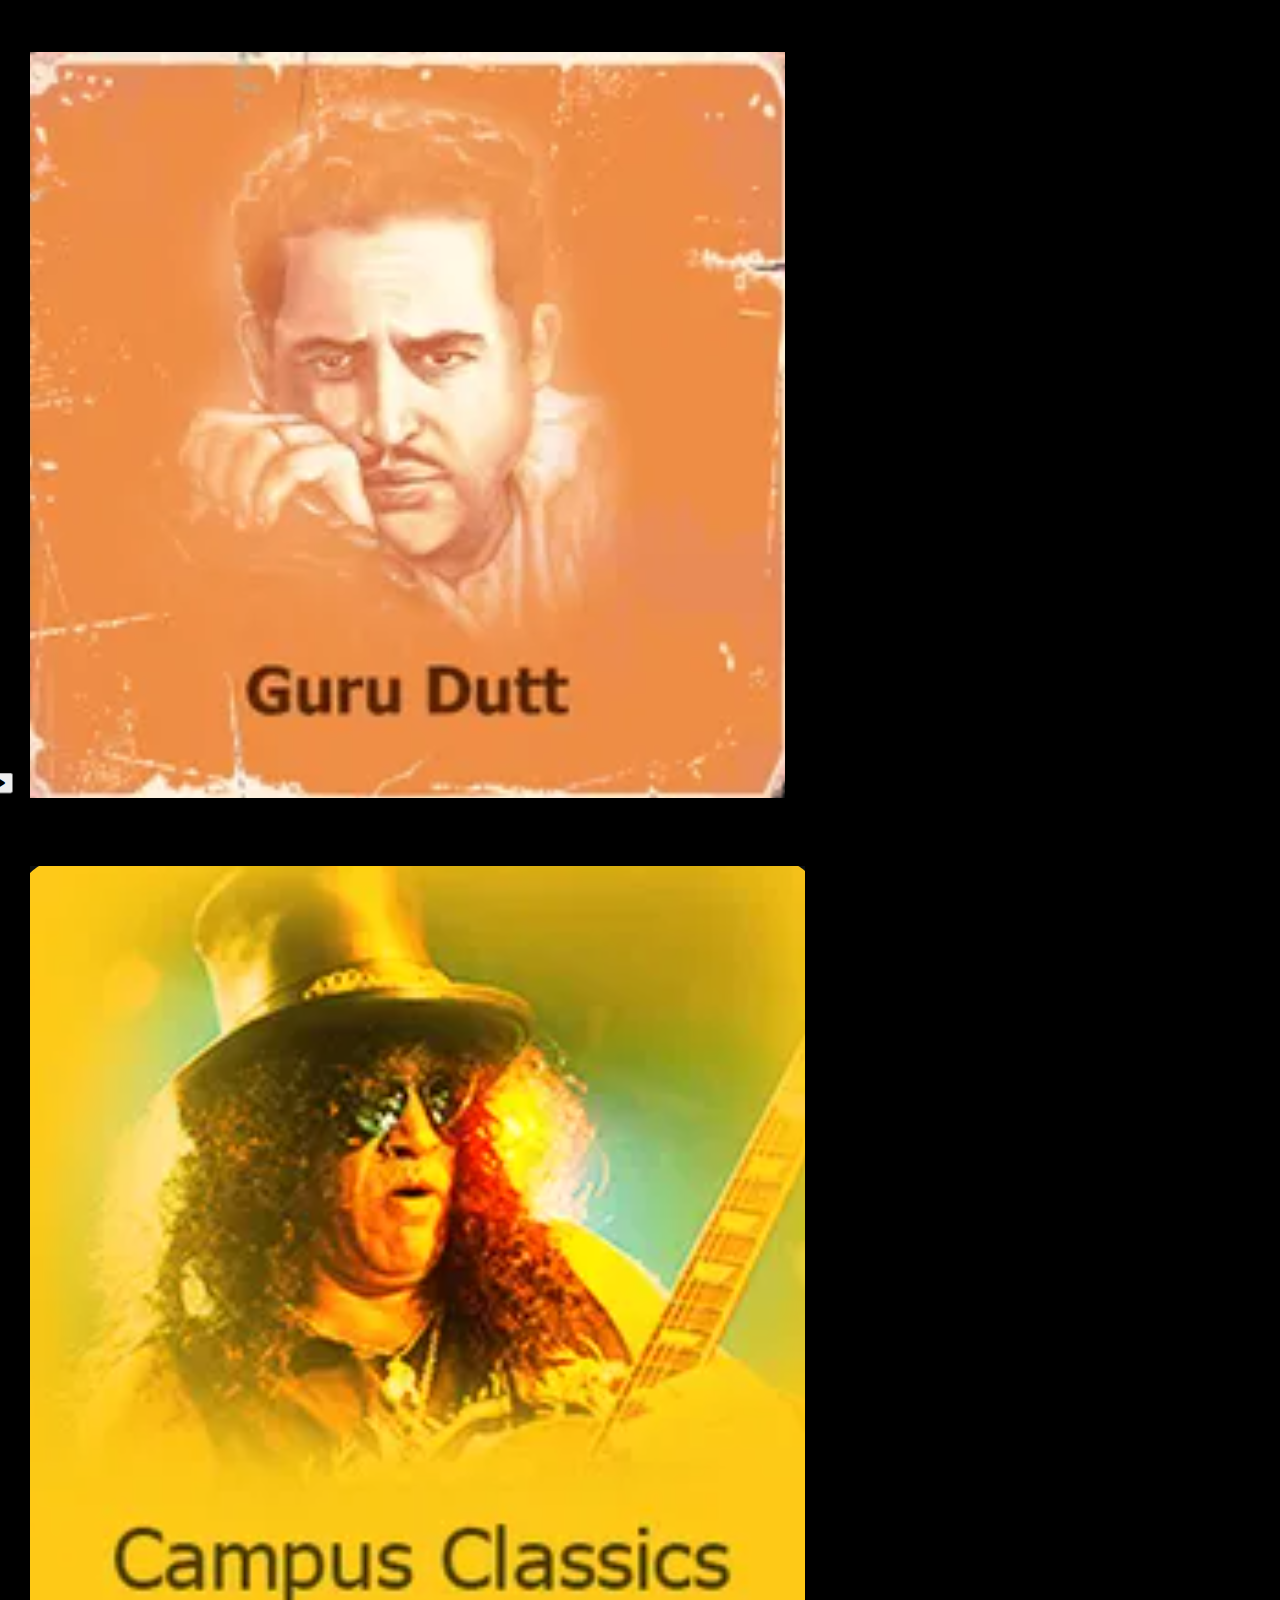
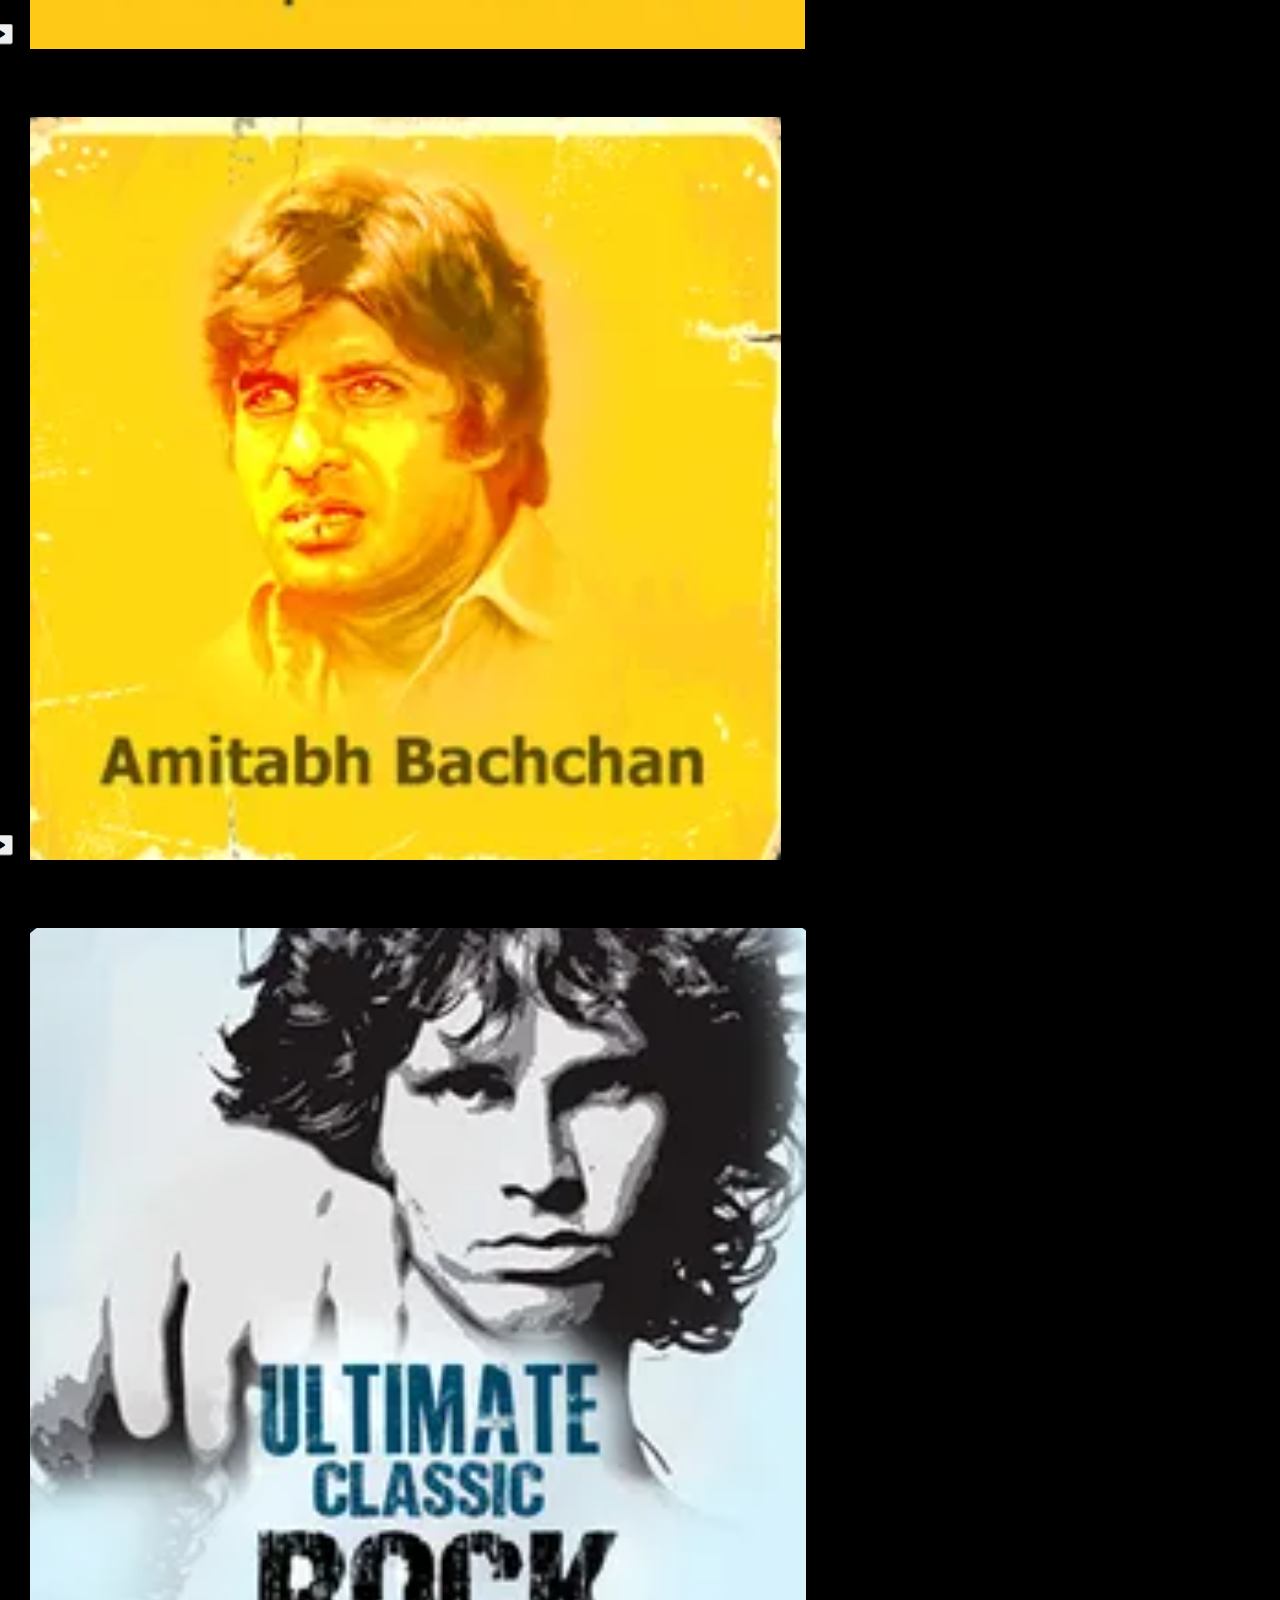
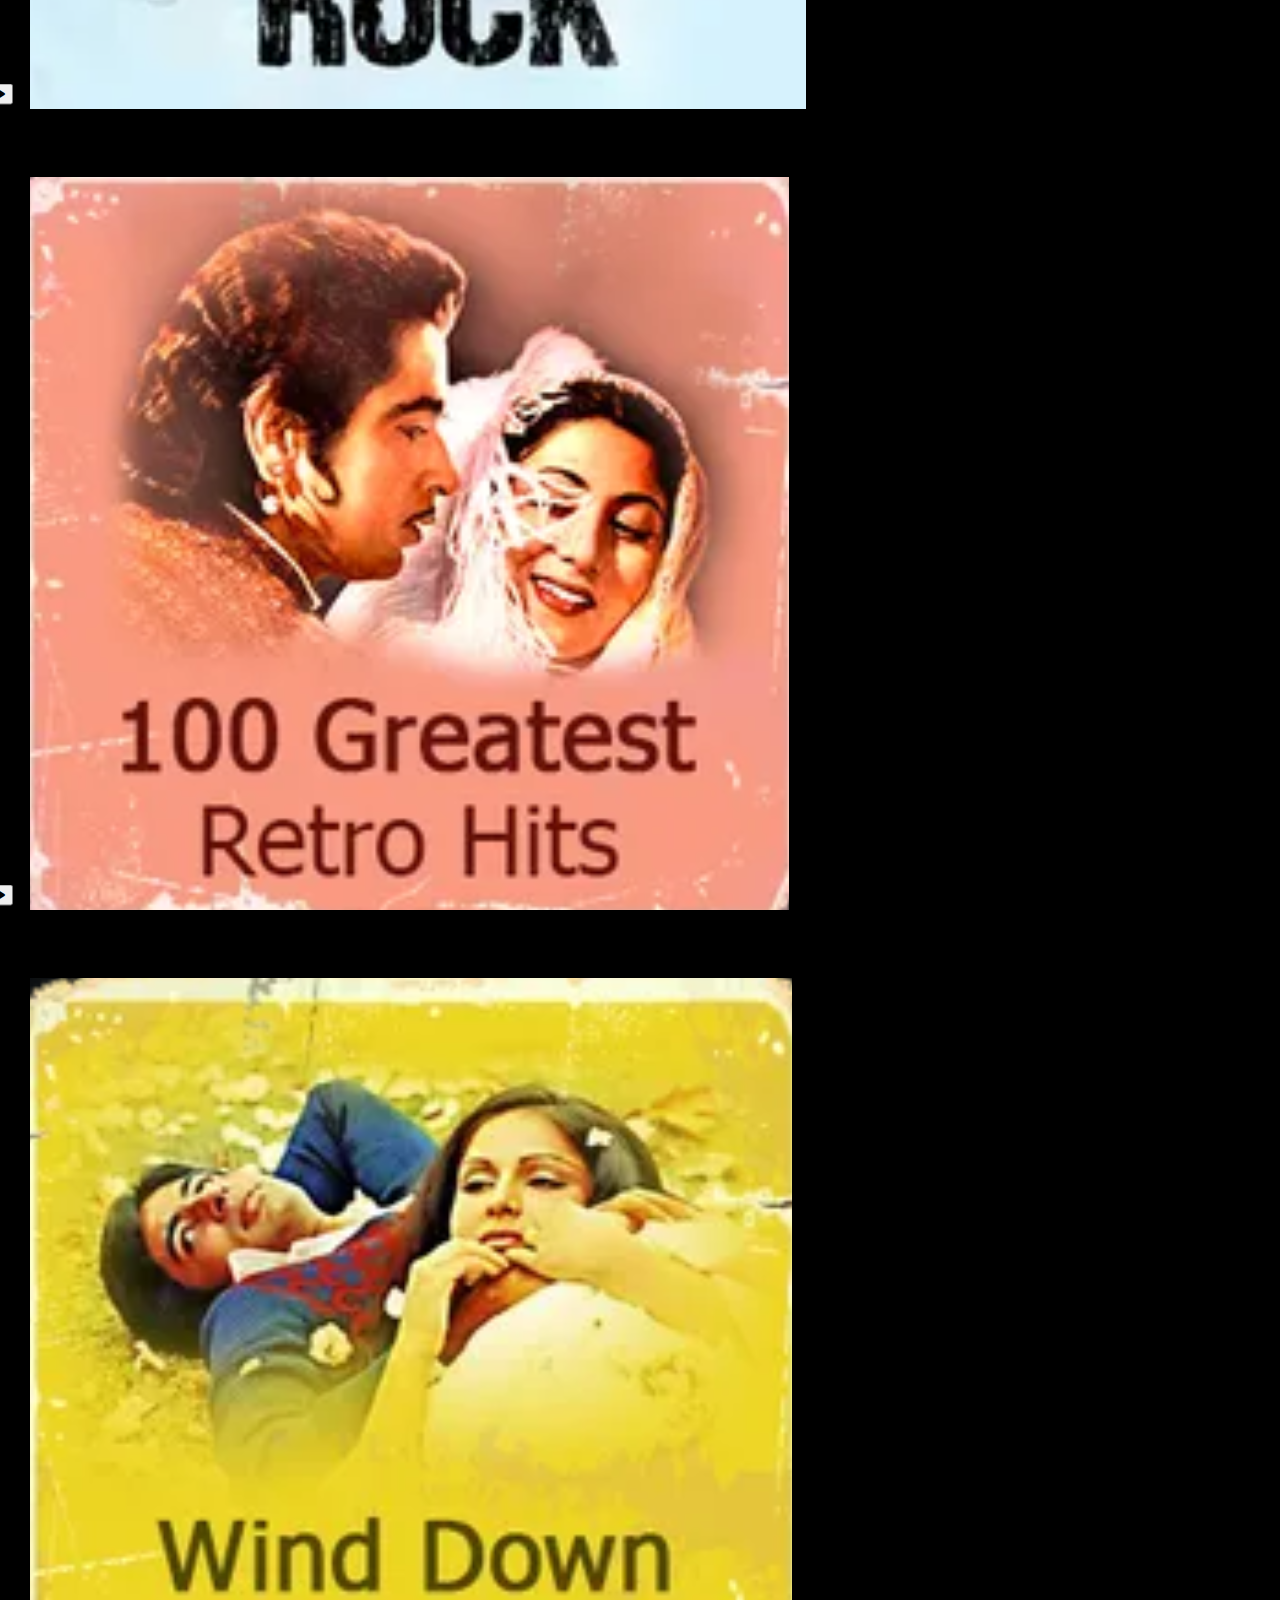
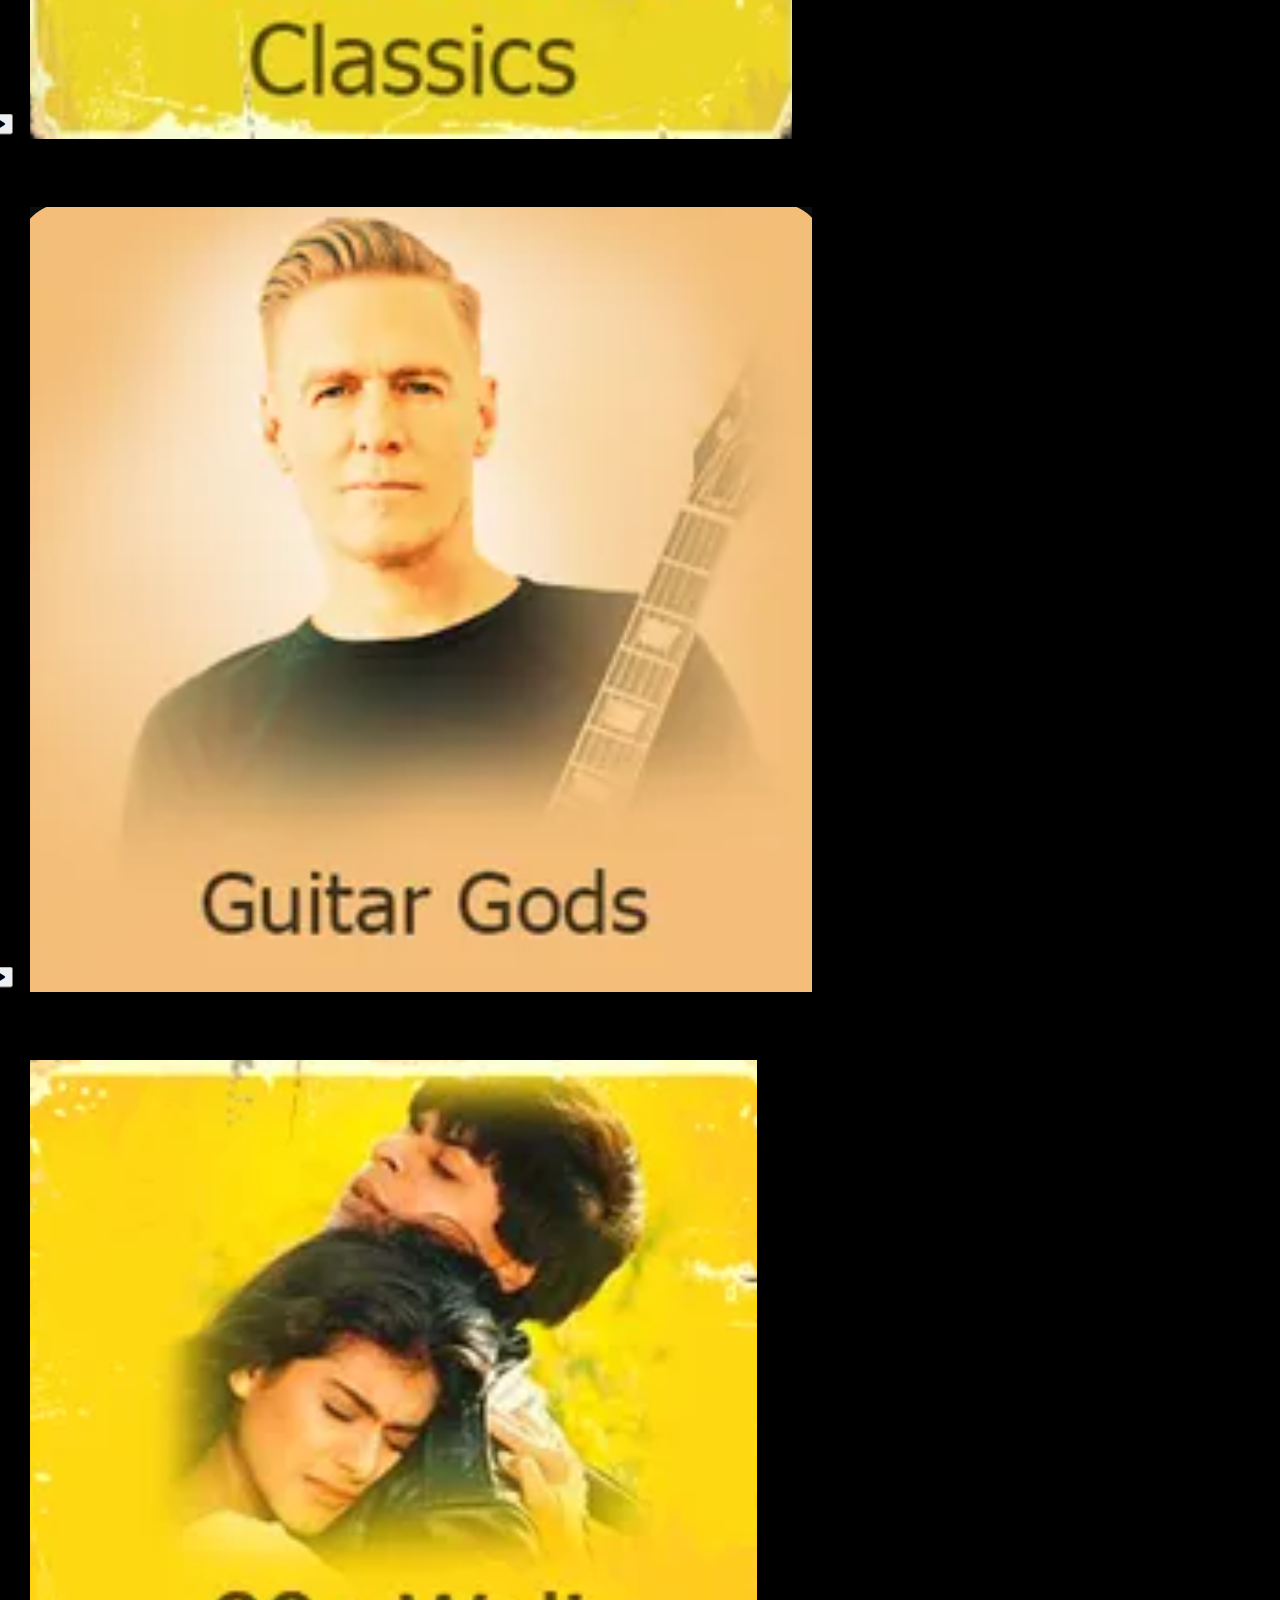
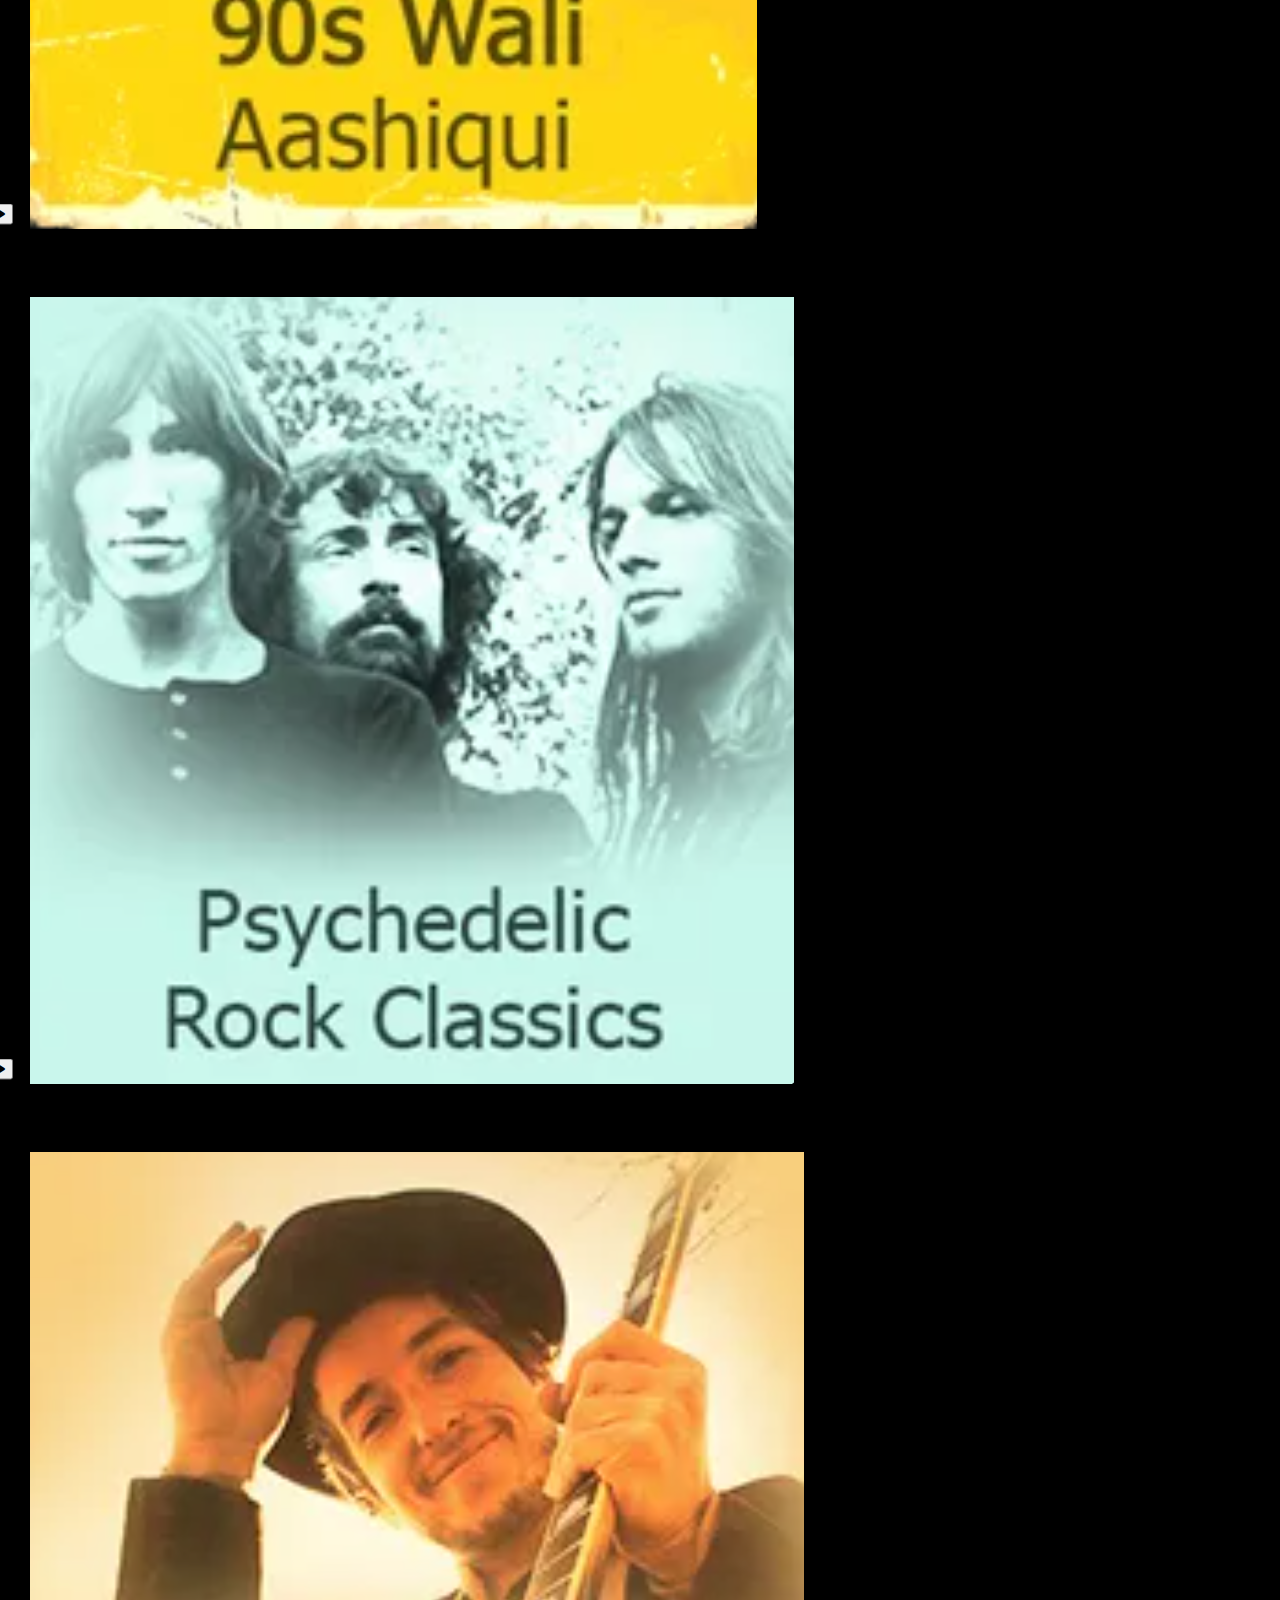
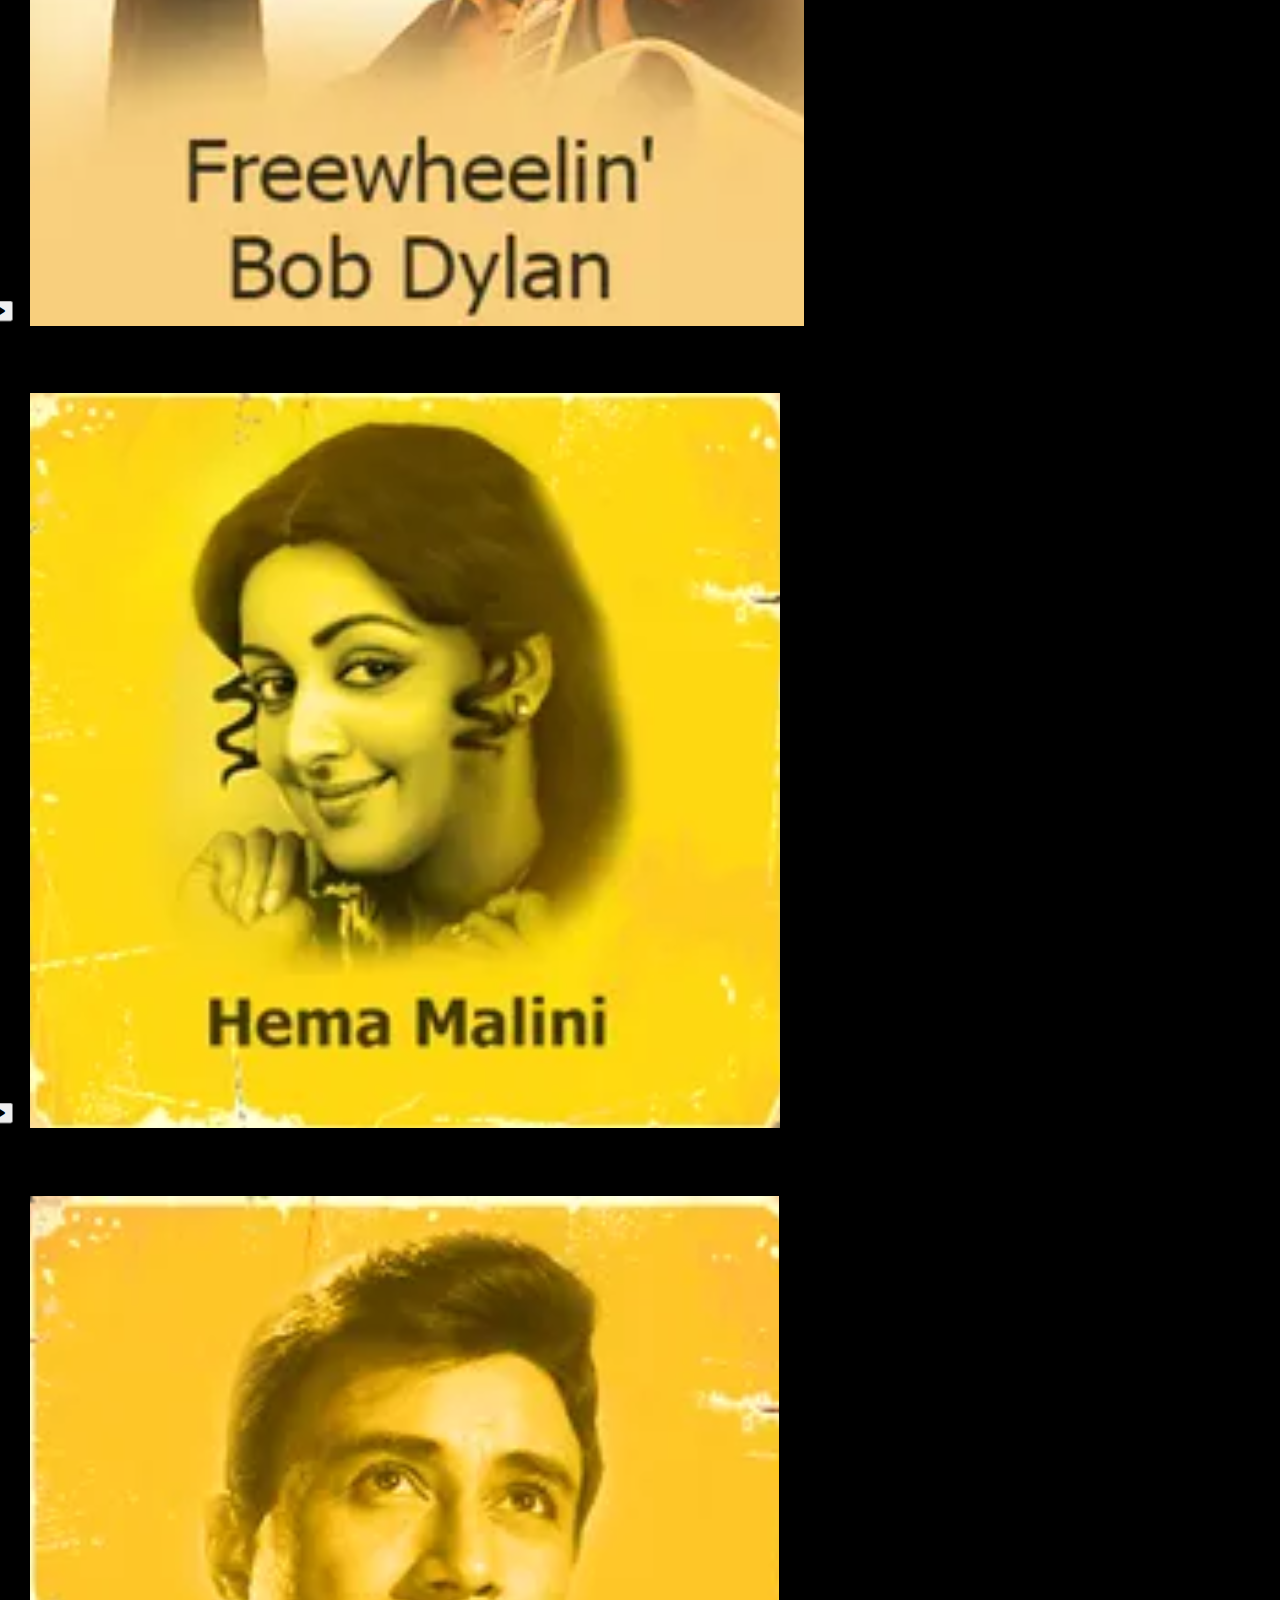
==== commit e37db827: "Update index.html" ====
--- a/index.html
+++ b/index.html
@@ -20,92 +20,49 @@
 <body background-color: #0C0F12;>
 
     <!-- header start -->
-    <nav class="B-header">
-        <!-- 1st navbar -->
-            <div class="Bupper-nav">
-                <div class="Blogo">
-                    <a href="#"><img src="https://asset.brandfetch.io/idhXjxLF9g/idxvsamq5q.png?updated=1674455441748" alt="icon" class="img"></a>
-                    <h3>Wynk Music
-                    </h3>
-                </div>
-                <div class="Bnav-content">
-                    <div class="input">
-                        <i class="fa-solid fa-magnifying-glass " style="color: rgb(176,176,184); border-left: 2px; padding-left: 1rem;margin-right: 0;padding-right: 1rem; font-size: larger; background-color:rgb(37,37,37);"></i>
-                        <input type="search" placeholder="Search Songs">
+    <div style="background-color: #1C1B1B;">
+        <div class="flex justify-between h-14 items-center max-[768px]:p-3 max-[1024px]:p-3 px-24 py-10 top-0 z-10">
+            <div class="flex justify-start items-center">
+                <img class="rounded-full w-12 mr-2" src="https://asset.brandfetch.io/idhXjxLF9g/idxvsamq5q.png?updated=1674455441748">
+                <h1 class="text-white text-xl font-sans max-[768px]:text-sm inline">Wynk Music</h1>
+            </div>
+            <div class="flex items-center justify-center gap-4 h-full">
+                <div class="bg-transparent border rounded-full border-gray-600 px-7 py-2 max-[640px]:hidden">
+                    <div class="flex px-2 max-[768px]:px-1 max-[640px]:hidden">
+                        <i class="fa-solid fa-magnifying-glass text-gray-600 text-lg max-[640px]:hidden"></i>
+                        <input type="text" placeholder="Search Songs" class="bg-transparent px-3 outline-none max-[640px]:hidden">
                     </div>
-                    <div class="B-Manage">
-                        <div class="rupee">
-                            <i class="fa-solid fa-indian-rupee-sign" style="color: rgb(233,233,233); border-bottom:solid 2px 9e9d9d; border-radius: 10%; font-size:xx-small;"></i>
-                        </div>
-                        
-                        <h4>Manage Subscription</h4>
-                    </div>
-                    <div class="login">
-                        <div>
-                        <i class="fa-regular fa-user" style="color: rgb(253,253,253); padding-right: 0.5rem;"></i>
-                        Login
-                        </div>
-                        <i class="fa-solid fa-bars icon" style="color: rgb(255,255,255); font-size: 1.5rem; margin-left: 0.7rem;"></i>
-                    </div>
-                </div>
-               
-            </div>
-        <!-- 2nd navbar -->
-            <div class="Blower-nav">
-                <div class="Bmenu">
-                    <div class="Blist">
-                        <a href="#" class="Bhome">
-                            All
-                        </a>
-                    </div>
-                    <div class="Blist">
-                        <a href="#">
-                            Trending Now
-                        </a>
-                    </div>
-                    <div class="Blist">
-                        <a href="#">
-                            Old Songs
-                        </a>
-                    </div>
-                    <div class="Blist">
-                        <a href="newSong.html">
-                            New Songs
-                        </a>
-                    </div>
-                    <div class="Blistt">
-                        <a href="#">
-                            Moods & Genre
-                            <i class="fa-solid fa-angle-down" style="color: #bfbfc0;"></i>
-                        </a>
-                    </div>
-                    <div class="Blist">
-                        <a href="#">
-                            Top Albums
-                        </a>
-                        <i class="fa-solid fa-angle-down" style="color: #bfbfc0;"></i>
-                    </div>
-                    <div class="Blist">
-                        <a href="#">
-                            Top Artists
-                        </a>
-                    </div>
-                    <div class="Blist">
-                        <a href="#">
-                            Top Playlists
-                        </a>
-                        <i class="fa-solid fa-angle-down" style="color: #bfbfc0;"></i>
-                    </div>
-                    <div class="Blist">
-                        <a href="#">
-                            Podcast
-                        </a>
-                    </div>
-      
-                </div>
-            </div>
-      
-        </nav>
+                </div>
+                <div>
+                    <i class="fa-solid fa-indian-rupee-sign text-white border text-xs p-1 rounded max-[640px]:hidden"></i>
+                </div>
+                <div><p class="text-white font-normal max-[640px]:hidden">Manage Subscription</p></div>
+                <div><p class="text-gray-600 text-4xl max-[768px]:hidden">|</p></div>
+                <div><i class="fa-regular fa-user text-white text-lg max-[768px]:hidden"></i></div>
+                <div><p class="text-white max-[768px]:hidden">Login</p></div>
+                <div><i class="fa-solid fa-bars text-white text-lg"></i></div>
+            </div>
+        </div>
+
+        <div style="background-color: #0c0f12" class="flex items-center px-24 py-5 gap-8 overflow-x-auto max-[768px]:px-3 max-[1024px]:px-3">
+            <h3 class="text-gray-400 hover:underline cursor-pointer"><a href="">All</a></h3>
+            <h3 class="text-gray-400 hover:underline cursor-pointer"><a href="">Trending Now</a></h3>
+            <h3 class="text-gray-400 hover:underline cursor-pointer"><a href="index.html">Old Songs</a></h3>
+            <h3 class="text-gray-400 hover:underline cursor-pointer"><a href="newSong.html">New Songs</a></h3>
+            <select class="bg-transparent text-gray-400 hover:underline cursor-pointer">
+                <option>Party Songs</option>
+            </select>
+            <select class="bg-transparent hover:underline cursor-pointer text-gray-400">
+                <option><a href="">Top Albums</a></option>
+                <option><a href="">Top Hindi Albums</a></option>
+            </select>
+            <h3 class="text-gray-400 hover:underline cursor-pointer"><a href="">Top Artists</a></h3>
+            <select class="bg-transparent hover:underline cursor-pointer text-gray-400">
+                <option><a href="">Top Playlists</a></option>
+            </select>
+            <h3 class="text-gray-400 hover:underline cursor-pointer"><a href="">Podcast</a></h3>
+        </div>
+    </div>
       
     <!-- header end -->
     <!-- Songs start -->
